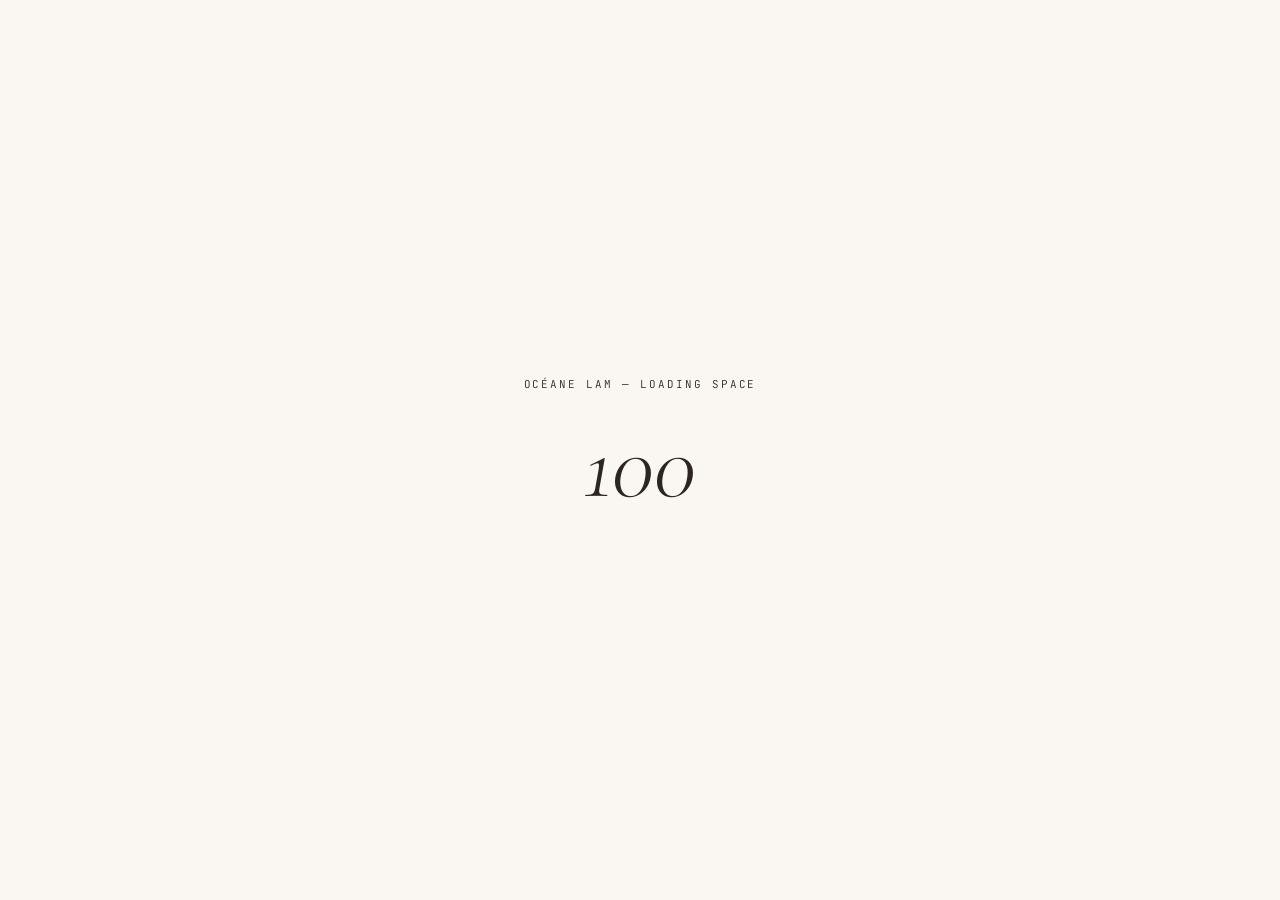
==== index.html @ fbc541b0 "Update contact email to oceane.lam@edu.devinci.fr" ====
<!DOCTYPE html>
<html lang="en">

<head>
  <meta charset="UTF-8">
  <meta name="viewport" content="width=device-width, initial-scale=1.0">
  <title>Océane LAM — Creative Technology &amp; Engineering Student</title>
  <meta name="description"
    content="Portfolio of Océane LAM, engineering student in Creative Technology: digital fabrication, hardware, UX/UI design, virtual worlds, and digital marketing.">

  <link rel="preconnect" href="https://fonts.googleapis.com">
  <link rel="preconnect" href="https://fonts.gstatic.com" crossorigin>
  <link
    href="https://fonts.googleapis.com/css2?family=Cormorant+Garamond:ital,wght@0,300;0,400;0,500;1,300;1,400&family=JetBrains+Mono:wght@300;400;500&family=Plus+Jakarta+Sans:wght@300;400;500;600&display=swap"
    rel="stylesheet">
  <script src="https://cdn.tailwindcss.com"></script>

  <style>
    :root {
      --cream: #FAF7F2;
      --espresso: #2C2520;
      --sand: #D9C6A8;
      --travertine: #E9DFCF;
      --amber: #E8A94B;
      --amber-glow: rgba(232, 169, 75, 0.45);
      --glass: rgba(250, 247, 242, 0.78);
      --glass-dark: rgba(44, 37, 32, 0.52);
      --serif: 'Cormorant Garamond', serif;
      --sans: 'Plus Jakarta Sans', sans-serif;
      --mono: 'JetBrains Mono', monospace;
      --ease: cubic-bezier(.16, 1, .3, 1);
    }

    *,
    *::before,
    *::after {
      box-sizing: border-box;
      margin: 0;
      padding: 0;
    }

    html,
    body {
      height: 100%;
      overflow: hidden;
      background: var(--cream);
      color: var(--espresso);
      font-family: var(--sans);
      font-weight: 300;
      -webkit-font-smoothing: antialiased;
    }

    button {
      font: inherit;
      color: inherit;
      background: none;
      border: 0;
      cursor: pointer;
    }

    a {
      color: inherit;
      text-decoration: none;
    }

    ul {
      list-style: none;
    }

    .mono {
      font-family: var(--mono);
      font-size: .68rem;
      letter-spacing: .18em;
      text-transform: uppercase;
      font-weight: 300;
    }

    /* Film Grain & Vignette */
    .grain {
      position: fixed;
      inset: -50%;
      z-index: 90;
      pointer-events: none;
      opacity: .11;
      mix-blend-mode: multiply;
      background-image: url("data:image/svg+xml;utf8,<svg xmlns='http://www.w3.org/2000/svg' width='200' height='200'><filter id='n'><feTurbulence type='fractalNoise' baseFrequency='.85' numOctaves='3' stitchTiles='stitch'/><feColorMatrix values='0 0 0 0 0  0 0 0 0 0  0 0 0 0 0  0 0 0 .9 0'/></filter><rect width='100%' height='100%' filter='url(%23n)'/></svg>");
      animation: grain 1.2s steps(5) infinite;
    }

    @keyframes grain {
      0% {
        transform: translate(0, 0);
      }

      20% {
        transform: translate(-4%, 3%);
      }

      40% {
        transform: translate(3%, -5%);
      }

      60% {
        transform: translate(-5%, -2%);
      }

      80% {
        transform: translate(4%, 4%);
      }

      100% {
        transform: translate(0, 0);
      }
    }

    .vignette {
      position: fixed;
      inset: 0;
      z-index: 80;
      pointer-events: none;
      background: radial-gradient(ellipse at center, transparent 52%, rgba(44, 37, 32, .32) 100%);
    }

    /* Loader */
    .loader {
      position: fixed;
      inset: 0;
      z-index: 200;
      background: var(--cream);
      display: flex;
      flex-direction: column;
      align-items: center;
      justify-content: center;
      gap: 1rem;
    }

    .loader-count {
      font-family: var(--serif);
      font-size: 6rem;
      font-weight: 300;
      font-style: italic;
      color: var(--espresso);
    }

    /* Fixed UI Overlays */
    .ui {
      position: fixed;
      z-index: 70;
      padding: clamp(1rem, 2.4vw, 2.2rem);
      color: var(--cream);
      text-shadow: 0 1px 14px rgba(44, 37, 32, .65);
    }

    .ui-tl {
      top: 0;
      left: 0;
    }

    .ui-tr {
      top: 0;
      right: 0;
      display: flex;
      align-items: center;
      gap: 0.85rem;
    }

    /* Language Switcher */
    .lang-switch {
      display: inline-flex;
      align-items: center;
      gap: 0.25rem;
      pointer-events: auto;
      background: rgba(44, 37, 32, 0.42);
      backdrop-filter: blur(14px);
      -webkit-backdrop-filter: blur(14px);
      border: 1px solid rgba(250, 247, 242, 0.25);
      padding: 0.22rem 0.6rem;
      border-radius: 999px;
      box-shadow: 0 4px 14px rgba(44, 37, 32, 0.2);
    }

    .lang-btn {
      background: none;
      border: none;
      padding: 0.1rem 0.22rem;
      color: rgba(250, 247, 242, 0.6);
      font-family: var(--mono);
      font-size: 0.68rem;
      letter-spacing: 0.12em;
      cursor: pointer;
      border-radius: 3px;
      transition: color 0.22s var(--ease), opacity 0.22s var(--ease), text-shadow 0.22s var(--ease);
      line-height: 1;
    }

    .lang-btn:hover {
      color: #FFFFFF;
      opacity: 0.95;
    }

    .lang-btn.is-active {
      color: #FFC570;
      opacity: 1;
      font-weight: 500;
      text-shadow: 0 0 10px rgba(232, 169, 75, 0.8);
    }

    .lang-sep {
      color: rgba(250, 247, 242, 0.35);
      font-size: 0.65rem;
      user-select: none;
      line-height: 1;
    }

    .ui-divider {
      color: rgba(250, 247, 242, 0.35);
      font-size: 0.75rem;
      user-select: none;
      line-height: 1;
    }

    .ui-bl {
      bottom: 0;
      left: 0;
    }

    .ui-br {
      bottom: 0;
      right: 0;
    }

    .ui-tc {
      top: 0;
      left: 50%;
      transform: translateX(-50%);
    }

    .logo {
      font-family: var(--serif);
      font-size: 1.5rem;
      letter-spacing: .16em;
      font-weight: 500;
      transition: opacity .3s, transform .3s;
    }

    .logo:hover {
      opacity: .85;
      transform: scale(1.03);
    }

    .topnav {
      display: flex;
      gap: clamp(.8rem, 2.2vw, 2rem);
      padding-top: clamp(1.2rem, 2.6vw, 2.2rem);
    }

    .nav-title {
      letter-spacing: 0.22em;
      opacity: 0.9;
      margin-right: 0.4rem;
      color: var(--amber);
    }

    .nav-dot {
      position: relative;
      padding-bottom: .45rem;
      opacity: .65;
      transition: opacity .3s;
    }

    .nav-dot::after {
      content: '';
      position: absolute;
      left: 0;
      bottom: 0;
      height: 1.5px;
      width: 100%;
      background: var(--amber);
      transform: scaleX(0);
      transform-origin: left;
      transition: transform .4s var(--ease);
    }

    .nav-dot:hover,
    .nav-dot.is-active {
      opacity: 1;
    }

    .nav-dot.is-active::after,
    .nav-dot:hover::after {
      transform: scaleX(1);
    }

    .ui-bl .coords {
      opacity: .75;
    }

    .ui-br {
      display: flex;
      flex-direction: column;
      align-items: flex-end;
      gap: .8rem;
    }

    .scroll-hint {
      display: flex;
      align-items: center;
      gap: .8rem;
    }

    .scroll-hint .line {
      width: 36px;
      height: 1px;
      background: currentColor;
      transform-origin: left;
      animation: hint 2s var(--ease) infinite;
    }

    @keyframes hint {
      0% {
        transform: scaleX(0);
      }

      60% {
        transform: scaleX(1);
      }

      100% {
        transform: scaleX(1);
        opacity: 0;
      }
    }

    .progress {
      width: 120px;
      height: 1.5px;
      background: rgba(250, 247, 242, .3);
      border-radius: 999px;
      overflow: hidden;
    }

    .progress div {
      height: 100%;
      width: 0;
      background: var(--amber);
      transition: width .2s ease-out;
    }

    /* World & Rooms */
    .world {
      position: fixed;
      inset: 0;
      overflow: hidden;
      background: var(--espresso);
    }

    .room {
      position: absolute;
      inset: 0;
      opacity: 0;
      visibility: hidden;
      overflow: hidden;
    }

    .room.is-active {
      visibility: visible;
      opacity: 1;
    }

    .stage {
      position: absolute;
      inset: 0;
      transform-origin: 50% 55%;
      will-change: transform;
      background: linear-gradient(160deg, var(--travertine), var(--sand) 55%, #b99b78);
    }

    .layer {
      position: absolute;
      inset: -6%;
      width: 112%;
      height: 112%;
      object-fit: cover;
      will-change: transform;
      user-select: none;
      -webkit-user-drag: none;
    }

    .layer.fore {
      pointer-events: none;
    }

    .layer.is-missing {
      display: none;
    }

    .stage::after {
      content: '';
      position: absolute;
      inset: 0;
      pointer-events: none;
      background: linear-gradient(90deg, rgba(44, 37, 32, .42) 0%, rgba(44, 37, 32, .15) 45%, transparent 72%);
    }

    /* Typography & Text blocks */
    .copy {
      position: absolute;
      z-index: 20;
      pointer-events: none;
      color: var(--cream);
      text-shadow: 0 2px 28px rgba(44, 37, 32, .6), 0 1px 3px rgba(44, 37, 32, .4);
    }

    .copy-left {
      left: clamp(1.4rem, 5.5vw, 5.5rem);
      top: 15%;
      max-width: min(48rem, 92vw);
    }

    .copy-center {
      inset: 0;
      display: flex;
      flex-direction: column;
      align-items: center;
      justify-content: center;
      text-align: center;
      padding: clamp(3.5rem, 6vh, 5rem) clamp(1.5rem, 4vw, 4rem);
      pointer-events: auto;
      box-sizing: border-box;
      max-width: 100%;
    }

    /* Room 01: Editorial studio layout (Clean, balanced, unboxed) */
    .copy.r1 {
      left: 0;
      top: 0;
      right: 0;
      bottom: 0;
      max-width: none;
      text-shadow: none;
      --pad: clamp(1.4rem, 5.5vw, 5.5rem);
    }

    .r1 .mono {
      filter: drop-shadow(0 2px 6px rgba(44, 37, 32, .85)) drop-shadow(0 4px 18px rgba(44, 37, 32, .55));
    }

    .r1 .r1-rule {
      position: absolute;
      left: var(--pad);
      right: var(--pad);
      top: 13vh;
      height: 1px;
      background: rgba(250, 247, 242, .48);
      transform-origin: left;
      box-shadow: 0 1px 6px rgba(44, 37, 32, .3);
    }

    .r1 .r1-label {
      position: absolute;
      top: calc(13vh - 1.8rem);
      margin: 0;
    }

    .r1 .r1-label.l {
      left: var(--pad);
    }

    .r1 .r1-label.r {
      right: var(--pad);
      text-align: right;
    }

    .r1 .r1-side {
      position: absolute;
      right: clamp(.6rem, 1.6vw, 1.6rem);
      bottom: clamp(5rem, 14vh, 9rem);
      rotate: 180deg;
      writing-mode: vertical-rl;
      margin: 0;
      letter-spacing: .32em;
    }

    .r1 .r1-edge {
      position: absolute;
      left: clamp(.6rem, 1.6vw, 1.6rem);
      top: 13vh;
      bottom: 13vh;
      width: 1px;
      background: rgba(250, 247, 242, .32);
    }

    .r1 .r1-block {
      position: absolute;
      left: var(--pad);
      bottom: clamp(3.8rem, 8.5vh, 6.5rem);
      max-width: min(58vw, 52rem);
    }

    .r1-titles {
      display: flex;
      flex-direction: column;
      gap: 0.7rem;
      margin-bottom: 1.4rem;
    }

    .r1 .r1-name {
      margin: 0;
      font-family: var(--serif);
      font-weight: 300;
      font-size: clamp(2.8rem, 6.4vw, 5.8rem);
      line-height: 0.95;
      letter-spacing: 0.05em;
      filter: drop-shadow(0 4px 8px rgba(44, 37, 32, .6)) drop-shadow(0 12px 36px rgba(44, 37, 32, .55));
    }

    .r1 .r1-name .it {
      font-style: italic;
      font-weight: 300;
      letter-spacing: 0.08em;
      margin-left: 0.15em;
    }

    .r1 .r1-divider {
      width: 60px;
      height: 1.5px;
      background: var(--amber);
      margin: 0.35rem 0;
      opacity: 0.9;
    }

    .r1 .r1-formation {
      font-family: var(--serif);
      font-size: clamp(1.8rem, 3.8vw, 3.2rem);
      font-weight: 300;
      line-height: 1.08;
      letter-spacing: 0.02em;
      color: var(--cream);
      filter: drop-shadow(0 3px 6px rgba(44, 37, 32, .65)) drop-shadow(0 10px 30px rgba(44, 37, 32, .55));
    }

    .r1 .r1-formation .it {
      font-style: italic;
      color: #F8F3EA;
    }

    .r1 .lead {
      margin: 0;
      padding-left: 1.25rem;
      border-left: 1px solid rgba(250, 247, 242, .75);
      max-width: 34rem;
      font-size: .9rem;
      line-height: 1.8;
      font-weight: 400;
      filter: drop-shadow(0 2px 4px rgba(44, 37, 32, .8)) drop-shadow(0 4px 16px rgba(44, 37, 32, .55));
    }

    .kicker {
      margin-bottom: 1.2rem;
      opacity: .92;
    }

    .big {
      font-family: var(--serif);
      font-weight: 400;
      font-size: clamp(2.4rem, 6.2vw, 5.8rem);
      line-height: .96;
      letter-spacing: -.01em;
    }

    .it {
      font-style: italic;
    }

    .sub {
      margin-top: 1.5rem;
      font-size: clamp(.95rem, 1.3vw, 1.15rem);
      letter-spacing: .04em;
      font-weight: 400;
      color: var(--travertine);
    }

    /* Room 05 Contact & Collaborations */
    .copy-center .kicker {
      margin-bottom: 0.5rem;
    }

    .copy-center .big {
      font-size: clamp(2.1rem, 4.4vw, 3.8rem);
      line-height: 1.02;
      margin-bottom: 0.35rem;
    }

    .copy-center .sub {
      margin-top: 0.4rem;
      font-size: clamp(0.85rem, 1.15vw, 1.02rem);
      max-width: 38rem;
    }

    .contact-block {
      margin-top: 1.5rem;
      display: flex;
      flex-direction: column;
      align-items: center;
      gap: 0.8rem;
      width: 100%;
    }

    .contact {
      display: flex;
      flex-wrap: wrap;
      justify-content: center;
      gap: 0.95rem;
      max-width: 100%;
    }

    .contact a {
      display: flex;
      flex-direction: column;
      gap: .25rem;
      padding: 0.75rem 1.4rem;
      min-width: 14.5rem;
      background: var(--glass);
      backdrop-filter: blur(20px);
      -webkit-backdrop-filter: blur(20px);
      color: var(--espresso);
      border: 1px solid rgba(255, 255, 255, .7);
      border-radius: 6px;
      font-family: var(--serif);
      font-size: 1.25rem;
      text-shadow: none;
      transition: transform .35s var(--ease), background .3s, box-shadow .3s;
      box-shadow: 0 10px 28px rgba(44, 37, 32, 0.12);
    }

    .contact a .mono {
      color: #8a6a3d;
      font-size: .58rem;
      letter-spacing: .14em;
    }

    .contact a:hover {
      transform: translateY(-4px);
      background: rgba(250, 247, 242, .96);
      box-shadow: 0 16px 36px rgba(44, 37, 32, 0.22);
    }

    /* Refined Japandi Hotspots */
    .hotspot {
      position: absolute;
      z-index: 30;
      transform: translate(-50%, -50%);
      width: 42px;
      height: 42px;
      display: flex;
      align-items: center;
      justify-content: center;
      background: transparent;
      border: none;
      padding: 0;
      cursor: pointer;
      outline: none;
      text-decoration: none;
    }

    .hotspot-trigger {
      width: 42px;
      height: 42px;
      display: grid;
      place-items: center;
      position: relative;
      flex-shrink: 0;
    }

    .hotspot .dot {
      width: 9.5px;
      height: 9.5px;
      border-radius: 50%;
      background: #FFFFFF;
      box-shadow: 0 0 10px 2px rgba(232, 169, 75, 0.95), 0 0 22px 5px rgba(232, 169, 75, 0.55), 0 0 0 1.5px rgba(250, 247, 242, 0.75);
      transition: transform 0.35s var(--ease), box-shadow 0.35s var(--ease);
    }

    .hotspot-trigger::before,
    .hotspot-trigger::after {
      content: '';
      position: absolute;
      border-radius: 50%;
      pointer-events: none;
    }

    .hotspot-trigger::before {
      inset: 2px;
      border: 1px solid rgba(250, 247, 242, 0.7);
      animation: hotspotPulse 2.6s cubic-bezier(0.2, 0.8, 0.2, 1) infinite;
    }

    .hotspot-trigger::after {
      inset: -2px;
      border: 1px solid rgba(232, 169, 75, 0.55);
      animation: hotspotPulse 2.6s cubic-bezier(0.2, 0.8, 0.2, 1) infinite 1.1s;
    }

    @keyframes hotspotPulse {
      0% {
        transform: scale(0.45);
        opacity: 0.95;
      }

      65% {
        opacity: 0.4;
      }

      100% {
        transform: scale(2.15);
        opacity: 0;
      }
    }

    .hotspot:hover .dot,
    .hotspot:focus-visible .dot {
      transform: scale(1.55);
      background: #FFFFFF;
      box-shadow: 0 0 20px 6px rgba(232, 169, 75, 1), 0 0 40px 12px rgba(232, 169, 75, 0.8), 0 0 0 2.5px #FFFFFF;
    }

    /* Permanent Japandi Glassmorphic Label */
    .hotspot-badge {
      position: absolute;
      left: calc(100% + 7px);
      top: 50%;
      transform: translateY(-50%);
      display: inline-flex;
      align-items: center;
      gap: 0.48rem;
      padding: 0.32rem 0.8rem 0.32rem 0.7rem;
      border-radius: 999px;
      background: rgba(44, 37, 32, 0.52);
      backdrop-filter: blur(16px) saturate(1.25);
      -webkit-backdrop-filter: blur(16px) saturate(1.25);
      border: 1px solid rgba(250, 247, 242, 0.25);
      box-shadow: 0 4px 18px rgba(44, 37, 32, 0.28), inset 0 1px 0 rgba(250, 247, 242, 0.2);
      white-space: nowrap;
      pointer-events: auto;
      opacity: 1;
      transition: transform 0.3s var(--ease), background 0.3s, border-color 0.3s, box-shadow 0.3s;
    }

    /* Left-flanked badges for architectural harmony */
    .hotspot.flank-left .hotspot-badge {
      left: auto;
      right: calc(100% + 7px);
    }

    .hotspot-badge .badge-action {
      font-family: var(--mono);
      font-size: 0.62rem;
      font-weight: 500;
      letter-spacing: 0.08em;
      color: var(--amber);
      display: inline-block;
      transition: transform 0.25s var(--ease), color 0.25s;
    }

    .hotspot-badge .badge-text {
      font-family: var(--mono);
      font-size: 0.62rem;
      letter-spacing: 0.12em;
      color: rgba(250, 247, 242, 0.96);
      text-transform: uppercase;
      font-weight: 400;
      text-shadow: 0 1px 3px rgba(0, 0, 0, 0.45);
      transition: color 0.25s;
    }

    .hotspot:hover .hotspot-badge,
    .hotspot:focus-visible .hotspot-badge {
      transform: translateY(-50%) scale(1.05);
      background: rgba(44, 37, 32, 0.82);
      border-color: rgba(232, 169, 75, 0.65);
      box-shadow: 0 8px 24px rgba(44, 37, 32, 0.48), 0 0 20px rgba(232, 169, 75, 0.32), inset 0 1px 0 rgba(250, 247, 242, 0.35);
    }

    .hotspot:hover .hotspot-badge .badge-action,
    .hotspot:focus-visible .hotspot-badge .badge-action {
      color: #FFC570;
      transform: translateX(2.5px);
    }

    .hotspot.flank-left:hover .hotspot-badge .badge-action,
    .hotspot.flank-left:focus-visible .hotspot-badge .badge-action {
      transform: translateX(-2.5px);
    }

    .hotspot:hover .hotspot-badge .badge-text,
    .hotspot:focus-visible .hotspot-badge .badge-text {
      color: #FFFFFF;
      text-shadow: 0 0 10px rgba(250, 247, 242, 0.8);
    }

    /* Drawer System */
    .drawer-overlay {
      position: fixed;
      inset: 0;
      z-index: 95;
      background: rgba(44, 37, 32, .38);
      opacity: 0;
      pointer-events: none;
      transition: opacity .35s;
    }

    .drawer-overlay.is-open {
      opacity: 1;
      pointer-events: auto;
    }

    .drawer {
      position: fixed;
      top: 0;
      right: 0;
      bottom: 0;
      z-index: 100;
      width: min(600px, 100vw);
      transform: translateX(104%);
      transition: transform .38s var(--ease);
      background: var(--glass);
      backdrop-filter: blur(28px) saturate(1.3);
      -webkit-backdrop-filter: blur(28px) saturate(1.3);
      border-left: 1px solid rgba(255, 255, 255, .7);
      box-shadow: -30px 0 80px rgba(44, 37, 32, .22);
    }

    .drawer.is-open {
      transform: translateX(0);
    }

    .drawer-close {
      position: absolute;
      top: 1.6rem;
      right: 2rem;
      z-index: 10;
      transition: color .25s, transform .25s;
      color: var(--espresso);
    }

    .drawer-close:hover {
      color: var(--amber);
      transform: scale(1.08);
    }

    .drawer-scroll {
      height: 100%;
      overflow-y: auto;
      padding: 4.8rem clamp(1.6rem, 3.2vw, 3rem) 3.5rem;
      overscroll-behavior: contain;
    }

    /* Drawer Hero Media on Top */
    .drawer-hero {
      margin-bottom: 1.8rem;
    }

    .drawer-hero:empty {
      display: none;
    }

    .drawer-hero-img-wrap {
      width: 100%;
      height: clamp(340px, 46vh, 450px);
      border-radius: 6px;
      overflow: hidden;
      background: #EFE8DC;
      box-shadow: 0 12px 30px rgba(44, 37, 32, .14);
      border: 1px solid rgba(250, 247, 242, 0.7);
      display: flex;
      align-items: center;
      justify-content: center;
      padding: 0.75rem;
    }

    .drawer-hero-img-wrap img {
      max-width: 100%;
      max-height: 100%;
      width: auto;
      height: auto;
      object-fit: contain;
      display: block;
      border-radius: 4px;
      box-shadow: 0 6px 20px rgba(44, 37, 32, 0.12);
      cursor: zoom-in;
      transition: transform .25s ease;
    }

    .drawer-hero-img-wrap img:hover {
      transform: scale(1.015);
    }

    /* Portrait card for Bio / Photo */
    .drawer-hero-img-wrap.portrait-wrap {
      height: auto;
      max-width: 270px;
      margin: 0 auto;
      aspect-ratio: 3 / 4;
      background: linear-gradient(145deg, #FAF7F2, #EDE4D6);
    }

    .drawer-hero-img-wrap.portrait-wrap img {
      width: 100%;
      height: 100%;
      object-fit: cover;
      box-shadow: 0 12px 32px rgba(44, 37, 32, 0.2);
    }

    /* Video Player styling */
    .drawer-video-wrap {
      width: 100%;
      border-radius: 6px;
      overflow: hidden;
      box-shadow: 0 12px 30px rgba(44, 37, 32, .15);
      border: 1px solid rgba(250, 247, 242, 0.7);
      background: #1B1612;
      margin-top: 1.5rem;
    }

    .drawer-hero-video-wrap {
      margin-top: 0;
      margin-bottom: 1.8rem;
    }

    .drawer-video {
      width: 100%;
      display: block;
      aspect-ratio: 16 / 9;
      object-fit: cover;
      background: #000;
    }

    /* Carousel */
    .drawer-carousel {
      margin-bottom: 1.8rem;
      display: flex;
      flex-direction: column;
      gap: 0.65rem;
    }

    .carousel-viewport {
      position: relative;
      width: 100%;
      height: clamp(340px, 48vh, 460px);
      border-radius: 6px;
      overflow: hidden;
      background: #EFE8DC;
      box-shadow: 0 12px 30px rgba(44, 37, 32, .14);
      border: 1px solid rgba(250, 247, 242, 0.7);
    }

    .carousel-track {
      display: flex;
      width: 100%;
      height: 100%;
      transition: transform 0.45s cubic-bezier(0.16, 1, 0.3, 1);
    }

    .carousel-slide {
      min-width: 100%;
      height: 100%;
      position: relative;
      background: #EFE8DC;
      display: flex;
      align-items: center;
      justify-content: center;
      padding: 0.75rem;
    }

    .carousel-slide img {
      max-width: 100%;
      max-height: 100%;
      width: auto;
      height: auto;
      object-fit: contain;
      display: block;
      border-radius: 4px;
      box-shadow: 0 6px 20px rgba(44, 37, 32, 0.12);
      cursor: zoom-in;
      transition: transform 0.25s ease;
    }

    .carousel-slide img:hover {
      transform: scale(1.015);
    }

    .carousel-btn {
      position: absolute;
      top: 50%;
      transform: translateY(-50%);
      width: 36px;
      height: 36px;
      border-radius: 50%;
      background: rgba(250, 247, 242, 0.9);
      backdrop-filter: blur(10px);
      -webkit-backdrop-filter: blur(10px);
      color: var(--espresso);
      border: 1px solid rgba(44, 37, 32, 0.15);
      display: flex;
      align-items: center;
      justify-content: center;
      font-size: 1.35rem;
      line-height: 1;
      cursor: pointer;
      z-index: 5;
      transition: all 0.25s var(--ease);
      box-shadow: 0 4px 12px rgba(44, 37, 32, 0.16);
    }

    .carousel-btn:hover {
      background: #FFFFFF;
      color: var(--amber);
      transform: translateY(-50%) scale(1.08);
      box-shadow: 0 6px 18px rgba(232, 169, 75, 0.35);
    }

    .carousel-btn.prev {
      left: 10px;
    }

    .carousel-btn.next {
      right: 10px;
    }

    .carousel-counter {
      position: absolute;
      bottom: 10px;
      right: 12px;
      z-index: 5;
      background: rgba(44, 37, 32, 0.72);
      backdrop-filter: blur(10px);
      -webkit-backdrop-filter: blur(10px);
      color: var(--cream);
      padding: 0.22rem 0.6rem;
      border-radius: 999px;
      font-size: 0.58rem;
      letter-spacing: 0.12em;
      border: 1px solid rgba(250, 247, 242, 0.25);
    }

    .carousel-thumbs {
      display: grid;
      grid-template-columns: repeat(auto-fit, minmax(65px, 1fr));
      gap: 0.5rem;
    }

    .carousel-thumb {
      aspect-ratio: 16 / 10;
      border-radius: 4px;
      overflow: hidden;
      cursor: pointer;
      border: 1.5px solid transparent;
      opacity: 0.7;
      transition: all 0.25s var(--ease);
      background: #E8DFCFA0;
      display: flex;
      align-items: center;
      justify-content: center;
      padding: 2px;
    }

    .carousel-thumb:hover {
      opacity: 0.95;
      transform: translateY(-2px);
    }

    .carousel-thumb.is-active {
      opacity: 1;
      border-color: var(--amber);
      box-shadow: 0 4px 12px rgba(232, 169, 75, 0.35);
      background: #FAF7F2;
    }

    .carousel-thumb img {
      max-width: 100%;
      max-height: 100%;
      width: auto;
      height: auto;
      object-fit: contain;
      display: block;
    }

    /* Drawer Typography & Meta */
    .drawer-meta-header {
      display: flex;
      flex-wrap: wrap;
      align-items: center;
      gap: 0.6rem 0.9rem;
      margin-bottom: 0.75rem;
    }

    .drawer-category {
      display: inline-block;
      font-size: 0.62rem;
      letter-spacing: 0.16em;
      text-transform: uppercase;
      color: var(--amber);
      background: rgba(232, 169, 75, 0.12);
      border: 1px solid rgba(232, 169, 75, 0.35);
      padding: 0.25rem 0.65rem;
      border-radius: 999px;
      font-weight: 500;
    }

    .drawer-date {
      color: #8a6a3d;
      font-size: 0.66rem;
      letter-spacing: 0.12em;
    }

    .drawer-title {
      font-family: var(--serif);
      font-weight: 400;
      font-size: clamp(1.9rem, 3.2vw, 2.7rem);
      line-height: 1.08;
      margin-bottom: 1.2rem;
      color: var(--espresso);
    }

    .tags {
      display: flex;
      flex-wrap: wrap;
      gap: .45rem;
      margin-bottom: 1.6rem;
    }

    .tags li {
      font-family: var(--mono);
      font-size: 0.62rem;
      letter-spacing: .1em;
      text-transform: uppercase;
      padding: .35rem .75rem;
      border: 1px solid rgba(44, 37, 32, .24);
      border-radius: 100px;
      color: rgba(44, 37, 32, 0.85);
      background: rgba(250, 247, 242, 0.4);
    }

    .drawer-text {
      font-size: .95rem;
      line-height: 1.85;
      margin-bottom: 2rem;
      color: #2C2520;
    }

    .drawer-para {
      margin-bottom: 1.15rem;
      line-height: 1.85;
      color: var(--espresso);
    }

    .drawer-subtitle {
      margin: 1.5rem 0 0.65rem 0;
      color: var(--espresso);
      font-size: 0.98rem;
      letter-spacing: 0.02em;
    }

    .drawer-bullets {
      list-style: none;
      margin: 0.6rem 0 1.4rem 0;
      display: flex;
      flex-direction: column;
      gap: 0.8rem;
    }

    .drawer-bullets li {
      position: relative;
      padding-left: 1.35rem;
      line-height: 1.75;
      font-size: 0.92rem;
      color: var(--espresso);
    }

    .drawer-bullets li::before {
      content: '';
      position: absolute;
      left: 0;
      top: 0.65em;
      width: 6px;
      height: 6px;
      border-radius: 50%;
      background: var(--amber);
      box-shadow: 0 0 6px rgba(232, 169, 75, 0.6);
    }

    .drawer-text strong {
      font-weight: 600;
      color: #15110e;
    }

    /* PDF and Documentation Link */
    .drawer-doc-container {
      margin-top: 1rem;
      margin-bottom: 1.2rem;
    }

    .drawer-doc-link {
      display: inline-flex;
      align-items: center;
      gap: 0.55rem;
      padding: 0.65rem 1.15rem;
      border-radius: 999px;
      background: var(--espresso);
      color: var(--cream);
      font-family: var(--mono);
      font-size: 0.68rem;
      letter-spacing: 0.08em;
      text-transform: uppercase;
      text-decoration: none;
      transition: all 0.25s var(--ease);
      border: 1px solid rgba(250, 247, 242, 0.2);
      box-shadow: 0 4px 14px rgba(44, 37, 32, 0.16);
    }

    .drawer-doc-link:hover {
      background: var(--amber);
      color: var(--espresso);
      transform: translateY(-2px);
      box-shadow: 0 6px 18px rgba(232, 169, 75, 0.38);
    }

    /* Secondary Gallery */
    .gallery-caption {
      font-size: 0.62rem;
      letter-spacing: 0.14em;
      color: #8a6a3d;
      margin-top: 1.8rem;
      margin-bottom: 0.6rem;
      text-transform: uppercase;
    }

    .gallery {
      display: grid;
      grid-template-columns: repeat(auto-fill, minmax(240px, 1fr));
      gap: 0.8rem;
      margin-top: 0.8rem;
    }

    .gallery:empty {
      display: none;
    }

    .gallery-img-wrap {
      width: 100%;
      height: 180px;
      border-radius: 4px;
      background: #EFE8DC;
      box-shadow: 0 6px 18px rgba(44, 37, 32, .08);
      overflow: hidden;
      display: flex;
      align-items: center;
      justify-content: center;
      padding: 0.4rem;
      cursor: zoom-in;
      transition: transform .25s ease, box-shadow .25s ease;
    }

    .gallery-img-wrap:hover {
      transform: translateY(-2px);
      box-shadow: 0 10px 24px rgba(44, 37, 32, .15);
    }

    .gallery-img-wrap img {
      max-width: 100%;
      max-height: 100%;
      width: auto;
      height: auto;
      object-fit: contain;
      display: block;
    }

    /* Organized Thematic Gallery Groups */
    .gallery-group {
      margin-top: 2rem;
      padding-top: 1.5rem;
      border-top: 1px solid rgba(44, 37, 32, 0.12);
    }

    .gallery-group:first-of-type {
      margin-top: 1.2rem;
      padding-top: 0;
      border-top: none;
    }

    .gallery-group-header {
      margin-bottom: 0.9rem;
    }

    .gallery-group-title {
      font-family: var(--mono);
      font-size: 0.72rem;
      letter-spacing: 0.14em;
      color: #8a6a3d;
      text-transform: uppercase;
      font-weight: 500;
      display: flex;
      align-items: center;
      gap: 0.5rem;
    }

    .gallery-group-desc {
      font-size: 0.82rem;
      color: rgba(44, 37, 32, 0.68);
      margin-top: 0.25rem;
      line-height: 1.45;
      font-style: italic;
    }

    .gallery-group-grid {
      display: grid;
      grid-template-columns: repeat(2, 1fr);
      gap: 0.85rem;
    }

    .gallery-card {
      position: relative;
      background: #EFE8DC;
      border: 1px solid rgba(250, 247, 242, 0.8);
      border-radius: 6px;
      overflow: hidden;
      box-shadow: 0 6px 18px rgba(44, 37, 32, 0.08);
      cursor: zoom-in;
      transition: transform 0.28s var(--ease), box-shadow 0.28s var(--ease);
      display: flex;
      flex-direction: column;
    }

    .gallery-card:hover {
      transform: translateY(-3px);
      box-shadow: 0 12px 28px rgba(44, 37, 32, 0.16);
    }

    .gallery-card.span-2 {
      grid-column: span 2;
    }

    .gallery-card-img-wrap {
      width: 100%;
      height: 220px;
      display: flex;
      align-items: center;
      justify-content: center;
      padding: 0.6rem;
      background: #E8E0D2;
      overflow: hidden;
      position: relative;
    }

    .gallery-card.is-tall .gallery-card-img-wrap {
      height: 290px;
    }

    .gallery-card.span-2 .gallery-card-img-wrap {
      height: 250px;
    }

    .gallery-card-img-wrap img {
      max-width: 100%;
      max-height: 100%;
      width: auto;
      height: auto;
      object-fit: contain;
      border-radius: 3px;
      transition: transform 0.35s var(--ease);
    }

    .gallery-card:hover .gallery-card-img-wrap img {
      transform: scale(1.025);
    }

    .gallery-card-footer {
      padding: 0.55rem 0.75rem 0.65rem;
      background: rgba(250, 247, 242, 0.95);
      border-top: 1px solid rgba(44, 37, 32, 0.06);
      display: flex;
      flex-direction: column;
      gap: 0.15rem;
    }

    .gallery-card-tag {
      font-family: var(--mono);
      font-size: 0.58rem;
      letter-spacing: 0.12em;
      color: #8a6a3d;
      text-transform: uppercase;
      font-weight: 500;
    }

    .gallery-card-title {
      font-size: 0.78rem;
      font-weight: 400;
      color: var(--espresso);
      line-height: 1.3;
      white-space: nowrap;
      overflow: hidden;
      text-overflow: ellipsis;
    }

    .gallery-card-zoom-hint {
      position: absolute;
      top: 0.6rem;
      right: 0.6rem;
      width: 24px;
      height: 24px;
      border-radius: 50%;
      background: rgba(44, 37, 32, 0.55);
      backdrop-filter: blur(8px);
      -webkit-backdrop-filter: blur(8px);
      color: #FFFFFF;
      display: grid;
      place-items: center;
      font-size: 0.65rem;
      opacity: 0;
      transform: scale(0.85);
      transition: opacity 0.2s ease, transform 0.2s ease;
      pointer-events: none;
    }

    .gallery-card:hover .gallery-card-zoom-hint {
      opacity: 1;
      transform: scale(1);
    }

    .gallery .ph,
    .drawer-hero .ph {
      display: flex;
      flex-direction: column;
      align-items: center;
      justify-content: center;
      gap: .6rem;
      text-align: center;
      padding: 1.5rem;
      background: linear-gradient(135deg, var(--travertine), var(--sand));
      color: rgba(44, 37, 32, .7);
      border: 1px dashed rgba(44, 37, 32, .3);
    }

    /* Fullscreen Lightbox Modal */
    .lightbox {
      position: fixed;
      inset: 0;
      z-index: 250;
      background: rgba(30, 24, 20, 0.94);
      backdrop-filter: blur(16px);
      -webkit-backdrop-filter: blur(16px);
      display: flex;
      align-items: center;
      justify-content: center;
      padding: clamp(1rem, 4vw, 3rem);
      opacity: 0;
      pointer-events: none;
      transition: opacity 0.3s ease;
      cursor: zoom-out;
    }

    .lightbox.is-open {
      opacity: 1;
      pointer-events: auto;
    }

    .lightbox-img-wrapper {
      position: relative;
      max-width: 94vw;
      max-height: 90vh;
      display: flex;
      align-items: center;
      justify-content: center;
    }

    .lightbox-img-wrapper img {
      max-width: 100%;
      max-height: 90vh;
      object-fit: contain;
      border-radius: 6px;
      box-shadow: 0 24px 60px rgba(0, 0, 0, 0.6);
      cursor: default;
    }

    .lightbox-close {
      position: absolute;
      top: 1.8rem;
      right: 2.2rem;
      color: var(--cream);
      font-size: 0.78rem;
      letter-spacing: 0.16em;
      cursor: pointer;
      z-index: 10;
      background: rgba(44, 37, 32, 0.65);
      border: 1px solid rgba(250, 247, 242, 0.3);
      padding: 0.4rem 0.9rem;
      border-radius: 999px;
      transition: background 0.3s, color 0.3s;
    }

    .lightbox-close:hover {
      background: var(--amber);
      color: #FFFFFF;
    }

    /* Responsive Queries */
    @media (max-width: 768px) {
      .ui-br .scroll-hint {
        display: none;
      }

      .ui-tl {
        display: none;
      }

      .copy-left {
        top: 14%;
      }

      .r1 .r1-side,
      .r1 .r1-edge {
        display: none;
      }

      .r1 .r1-block {
        max-width: 90vw;
        bottom: 3.5rem;
      }

      .r1 .r1-name {
        font-size: clamp(2.2rem, 10vw, 3.8rem);
      }

      .r1 .r1-formation {
        font-size: clamp(1.4rem, 6.2vw, 2.2rem);
      }

      .r1 .r1-label.r {
        display: none;
      }

      .topnav {
        gap: .7rem;
      }

      .nav-dot {
        font-size: .55rem;
        letter-spacing: .1em;
      }

      .contact a {
        min-width: 0;
        width: 100%;
        max-width: 22rem;
        font-size: 1.12rem;
        padding: 0.65rem 1rem;
      }

      .hotspot-badge {
        padding: 0.28rem 0.65rem;
      }

      .ui-tr {
        padding: 0.85rem 1.1rem;
        gap: 0.55rem;
      }

      .lang-switch {
        padding: 0.16rem 0.45rem;
      }

      .lang-btn {
        font-size: 0.62rem;
      }

      .hotspot-badge .badge-text {
        font-size: 0.55rem;
      }

      .gallery-group-grid {
        grid-template-columns: 1fr;
      }

      .gallery-card.span-2 {
        grid-column: span 1;
      }
    }

    @media (hover: none) {
      .hotspot-badge {
        opacity: 0.88;
      }
    }

    @media (prefers-reduced-motion: reduce) {

      .grain,
      .hotspot-trigger::before,
      .hotspot-trigger::after,
      .scroll-hint .line {
        animation: none;
      }
    }
  </style>
</head>

<body>
  <div class="grain" aria-hidden="true"></div>
  <div class="vignette" aria-hidden="true"></div>

  <div id="loader" class="loader">
    <span class="mono">Océane Lam — Loading space</span>
    <span id="loader-count" class="loader-count">000</span>
  </div>

  <!-- Top Fixed UI -->
  <header class="ui ui-tl">
    <a href="#room1" class="logo" data-goto="0" id="logo-link">O.LAM</a>
  </header>
  <nav class="ui ui-tc" aria-label="Selected Work Navigation">
    <div class="topnav mono">
      <span class="nav-title">Selected Work —</span>
      <button class="nav-dot is-active" data-goto="0" id="nav-room1">01 Studio</button>
      <button class="nav-dot" data-goto="1" id="nav-room2">02 Impact</button>
      <button class="nav-dot" data-goto="2" id="nav-room3">03 Makers</button>
      <button class="nav-dot" data-goto="3" id="nav-room4">04 Worlds</button>
      <button class="nav-dot" data-goto="4" id="nav-room5">05 Connect</button>
    </div>
  </nav>
  <div class="ui ui-tr mono" aria-live="polite">
    <div class="lang-switch" role="group" aria-label="Language selection">
      <button class="lang-btn is-active" id="btn-lang-en" data-lang="en" aria-label="Switch to English"
        aria-pressed="true">EN</button>
      <span class="lang-sep">/</span>
      <button class="lang-btn" id="btn-lang-fr" data-lang="fr" aria-label="Passer en français"
        aria-pressed="false">FR</button>
    </div>
    <span class="ui-divider" aria-hidden="true">|</span>
    <span class="room-counter"><span id="room-index">01</span><span> / </span>05</span>
  </div>

  <!-- Bottom Fixed UI -->
  <div class="ui ui-bl mono coords">48.8566° N, 2.3522° E — Portfolio</div>
  <div class="ui ui-br mono">
    <span class="scroll-hint"><span class="line"></span>Scroll to explore</span>
    <div class="progress">
      <div id="progress-bar"></div>
    </div>
  </div>

  <!-- Main World Space -->
  <main id="world" class="world">

    <!-- ======================================================== -->
    <!-- ROOM 01 : STUDIO & IDENTITY (HOME)                       -->
    <!-- ======================================================== -->
    <section class="room is-active" id="room1" data-room="0">
      <div class="stage">
        <img class="layer bg" src="./assets/room1-bg.webp" alt="Luminous creative engineering studio">
        <img class="layer fore" src="./assets/room1-fore.webp" alt="" aria-hidden="true">

        <!-- Hotspot 1: Who Am I & Methodology -->
        <button class="hotspot" id="hotspot-about" data-project="about" style="top:55%;left:54%"
          aria-label="Who Am I &amp; Methodology">
          <span class="hotspot-trigger"><span class="dot"></span></span>
          <span class="hotspot-badge"><span class="badge-action">Click here ↗</span><span class="badge-text">Who Am I
              &amp; Methodology</span></span>
        </button>
      </div>

      <div class="copy r1">
        <span class="r1-rule" aria-hidden="true"></span>
        <span class="r1-edge" aria-hidden="true"></span>
        <p class="mono kicker r1-label l">(01) — The Creative Tech Studio</p>
        <p class="mono kicker r1-label r">Selected Work — 05 Rooms</p>
        <p class="mono kicker r1-side">Technology — Interaction — Experimentation</p>

        <!-- Clean editorial typography: Equal visual footing, unboxed -->
        <div class="r1-block">
          <div class="r1-titles">
            <h1 class="r1-name"><span>OCÉANE</span> <span class="it">LAM</span></h1>
            <div class="r1-divider" aria-hidden="true"></div>
            <p class="r1-formation">Master 2 Engineering Student <span class="it">in Creative Technology</span></p>
          </div>
          <p class="lead">Showcasing creativity and innovation in engineering projects. Exploring the intersection of
            digital technology, interactive systems, and hands-on experimentation.</p>
        </div>
      </div>
    </section>

    <!-- ======================================================== -->
    <!-- ROOM 02 : PROFESSIONAL EXPERIENCE (CORPORATE IMPACT)     -->
    <!-- ======================================================== -->
    <section class="room" id="room2" data-room="1">
      <div class="stage">
        <img class="layer bg" src="./assets/room2-bg.webp" alt="Architectural gallery">
        <img class="layer fore" src="./assets/room2-fore.webp" alt="" aria-hidden="true">

        <!-- Hotspot: Internship at Officience -->
        <button class="hotspot" id="hotspot-officience" data-project="officience" style="top:56%;left:52%"
          aria-label="Internship at Officience: UX/UI &amp; Digital Marketing">
          <span class="hotspot-trigger"><span class="dot"></span></span>
          <span class="hotspot-badge"><span class="badge-action">Explore →</span><span class="badge-text">Internship —
              Officience</span></span>
        </button>
      </div>

      <div class="copy copy-left">
        <p class="mono kicker">02 — Professional Experience</p>
        <h2 class="big">CORPORATE IMPACT<br><span class="it">&amp; EXPERIENCES</span></h2>
        <p class="sub">Product Design, User Research &amp; Digital Marketing</p>
      </div>
    </section>

    <!-- ======================================================== -->
    <!-- ROOM 03 : HARDWARE & MAKERS (TECHNICAL CRAFTSMANSHIP)    -->
    <!-- ======================================================== -->
    <section class="room" id="room3" data-room="2">
      <div class="stage">
        <img class="layer bg" src="./assets/room3-bg.webp" alt="Digital fabrication workshop">
        <img class="layer fore" src="./assets/room3-fore.webp" alt="" aria-hidden="true">

        <!-- Hotspot 3A: Dreamlogue — Interactive Smart Mirror & AI Dream Journal -->
        <button class="hotspot" id="hotspot-dreamlogue" data-project="dreamlogue" style="top:44%;left:52%"
          aria-label="Dreamlogue: Interactive Smart Mirror &amp; AI Dream Journal">
          <span class="hotspot-trigger"><span class="dot"></span></span>
          <span class="hotspot-badge"><span class="badge-action">Explore →</span><span class="badge-text">Dreamlogue —
              Smart Mirror &amp; AI</span></span>
        </button>

        <!-- Hotspot 3B: How to Make Almost Anything -->
        <button class="hotspot" id="hotspot-htmma" data-project="htmma" style="top:66%;left:40%"
          aria-label="How to Make Almost Anything">
          <span class="hotspot-trigger"><span class="dot"></span></span>
          <span class="hotspot-badge"><span class="badge-action">Explore →</span><span class="badge-text">How to Make
              Almost Anything</span></span>
        </button>

        <!-- Hotspot 3C: Kickstarter : The PasteScraper -->
        <button class="hotspot" id="hotspot-pastescraper" data-project="pastescraper" style="top:56%;left:72%"
          aria-label="Kickstarter : The PasteScraper">
          <span class="hotspot-trigger"><span class="dot"></span></span>
          <span class="hotspot-badge"><span class="badge-action">Explore →</span><span class="badge-text">Kickstarter :
              PasteScraper</span></span>
        </button>
      </div>

      <div class="copy copy-left">
        <p class="mono kicker">03 — Hardware &amp; Makers</p>
        <h2 class="big">DIGITAL FABRICATION<br><span class="it">&amp; PROTOTYPING</span></h2>
        <p class="sub">Electronics, PCB Soldering &amp; Physical Computing</p>
      </div>
    </section>

    <!-- ======================================================== -->
    <!-- ROOM 04 : DIGITAL WORLDS & CREATIVE ARTS                 -->
    <!-- ======================================================== -->
    <section class="room" id="room4" data-room="3">
      <div class="stage">
        <img class="layer bg" src="./assets/room4-bg.webp" alt="Sanctuary of digital and artistic exploration">
        <img class="layer fore" src="./assets/room4-fore.webp" alt="" aria-hidden="true">

        <!-- Hotspot 4A: Unity 3D Virtual World -->
        <button class="hotspot" id="hotspot-unity" data-project="unity" style="top:35%;left:50%"
          aria-label="Unity 3D Virtual World">
          <span class="hotspot-trigger"><span class="dot"></span></span>
          <span class="hotspot-badge"><span class="badge-action">Explore →</span><span class="badge-text">Unity 3D
              World</span></span>
        </button>

        <!-- Hotspot 4B: Flowper App -->
        <button class="hotspot" id="hotspot-flowper" data-project="flowper" style="top:47%;left:63%"
          aria-label="Flowper — Student Productivity App">
          <span class="hotspot-trigger"><span class="dot"></span></span>
          <span class="hotspot-badge"><span class="badge-action">Explore →</span><span class="badge-text">Flowper
              App</span></span>
        </button>

        <!-- Hotspot 4C: Visual Art & Digital Communication -->
        <button class="hotspot" id="hotspot-visualart" data-project="visualart" style="top:55%;left:77%"
          aria-label="Visual Art &amp; Digital Communication">
          <span class="hotspot-trigger"><span class="dot"></span></span>
          <span class="hotspot-badge"><span class="badge-action">Explore →</span><span class="badge-text">Visual Art
              &amp; Design</span></span>
        </button>
      </div>

      <div class="copy copy-left">
        <p class="mono kicker">04 — Digital Worlds &amp; Creative Arts</p>
        <h2 class="big">INTERACTIVE WORLDS<br><span class="it">&amp; CREATIVE ARTS</span></h2>
        <p class="sub">Virtual Environments, Mobile Interfaces &amp; Brand Communication</p>
      </div>
    </section>

    <!-- ======================================================== -->
    <!-- ROOM 05 : LET'S CONNECT & COLLABORATE                    -->
    <!-- ======================================================== -->
    <section class="room" id="room5" data-room="4">
      <div class="stage">
        <img class="layer bg" src="./assets/room5-bg.webp" alt="Sanctuary of dialogue and creative collaboration">
        <img class="layer fore" src="./assets/room5-fore.webp" alt="" aria-hidden="true">
      </div>

      <div class="copy copy-center">
        <p class="mono kicker">05 — Connect &amp; Collaborate</p>
        <h2 class="big">LET'S CONNECT <br><span class="it">&amp; COLLABORATE</span></h2>
        <p class="sub">Open for Master 2 graduation internship, creative engineering projects &amp; collaborations</p>

        <div class="contact-block">
          <div class="contact">
            <a id="contact-email" href="mailto:oceane.lam@edu.devinci.fr">
              <span class="mono">Direct Email</span>oceane.lam@edu.devinci.fr
            </a>
            <a id="contact-linkedin" href="https://www.linkedin.com/in/océane-lam-2a880a272" target="_blank"
              rel="noopener noreferrer">
              <span class="mono">LinkedIn Network</span>linkedin.com/in/océane-lam
            </a>
            <a id="contact-cv" href="./my_cv/cv_lam_oceane_english.pdf" target="_blank" rel="noopener noreferrer">
              <span class="mono">Curriculum Vitae</span>Download Resume (PDF) ↓
            </a>
          </div>
        </div>
      </div>
    </section>
  </main>

  <!-- Interactive Drawer System -->
  <div id="drawer-overlay" class="drawer-overlay"></div>
  <aside id="drawer" class="drawer" aria-hidden="true" aria-labelledby="drawer-title">
    <button id="drawer-close" class="drawer-close mono" aria-label="Close drawer">Close ✕</button>
    <div class="drawer-scroll" id="drawer-scroll">

      <!-- Top Media Area (Hero photo, video or carousel) -->
      <div id="drawer-hero" class="drawer-hero"></div>

      <!-- Header Meta & Title -->
      <div class="drawer-meta-header">
        <span id="drawer-category" class="mono drawer-category" style="display:none;"></span>
        <p id="drawer-date" class="mono drawer-date"></p>
      </div>
      <h3 id="drawer-title" class="drawer-title"></h3>
      <ul id="drawer-tags" class="tags"></ul>

      <!-- Structured description with bold keywords -->
      <div id="drawer-text" class="drawer-text"></div>

      <!-- Optional documentation or portfolio document link -->
      <div id="drawer-doc-container" class="drawer-doc-container"></div>

      <!-- Optional video container -->
      <div id="drawer-video-container"></div>

      <!-- Secondary gallery below description -->
      <div id="drawer-gallery" class="gallery"></div>
    </div>
  </aside>

  <!-- Fullscreen Lightbox Modal -->
  <div id="lightbox" class="lightbox" aria-hidden="true" role="dialog" aria-label="Fullscreen view">
    <button id="lightbox-close" class="lightbox-close mono" aria-label="Close preview">Close ✕</button>
    <div class="lightbox-img-wrapper">
      <img id="lightbox-img" src="" alt="Fullscreen preview">
    </div>
  </div>

  <script src="https://cdnjs.cloudflare.com/ajax/libs/gsap/3.12.5/gsap.min.js"></script>
  <script>
    (() => {
      'use strict';

      /* ------------------------------------------------------------------ */
      /* MULTILINGUAL SUPPORT & TRANSLATIONS (EN / FR)                      */
      /* ------------------------------------------------------------------ */
      let currentLang = 'en';
      try {
        const savedLang = localStorage.getItem('portfolio_lang');
        if (savedLang === 'fr' || savedLang === 'en') currentLang = savedLang;
      } catch (e) { }

      const I18N = {
        en: {
          navTitle: 'Selected Work —',
          navRoom1: '01 Studio',
          navRoom2: '02 Impact',
          navRoom3: '03 Makers',
          navRoom4: '04 Worlds',
          navRoom5: '05 Connect',
          scrollHint: 'Scroll to explore',
          drawerClose: 'Close ✕',
          galleryCaption: 'Additional Visuals & Materials',

          // Room 1
          r1LabelL: '(01) — The Creative Tech Studio',
          r1LabelR: 'Selected Work — 05 Rooms',
          r1Side: 'Technology — Interaction — Experimentation',
          r1Formation: 'Master 2 Engineering Student <span class="it">in Creative Technology</span>',
          r1Lead: 'Showcasing creativity and innovation in engineering projects. Exploring the intersection of digital technology, interactive systems, and hands-on experimentation.',
          hotspotAboutAction: 'Click here ↗',
          hotspotAboutText: 'Who Am I & Methodology',

          // Room 2
          r2Kicker: '02 — Professional Experience',
          r2Title: 'CORPORATE IMPACT<br><span class="it">&amp; EXPERIENCES</span>',
          r2Sub: 'Product Design, User Research &amp; Digital Marketing',
          hotspotOfficienceAction: 'Explore →',
          hotspotOfficienceText: 'Internship — Officience',

          // Room 3
          r3Kicker: '03 — Hardware &amp; Makers',
          r3Title: 'DIGITAL FABRICATION<br><span class="it">&amp; PROTOTYPING</span>',
          r3Sub: 'Electronics, PCB Soldering &amp; Physical Computing',
          hotspotDreamlogueAction: 'Explore →',
          hotspotDreamlogueText: 'Dreamlogue — Smart Mirror & AI',
          hotspotHtmmaAction: 'Explore →',
          hotspotHtmmaText: 'How to Make Almost Anything',
          hotspotPastescraperAction: 'Explore →',
          hotspotPastescraperText: 'Kickstarter : PasteScraper',

          // Room 4
          r4Kicker: '04 — Digital Worlds &amp; Creative Arts',
          r4Title: 'INTERACTIVE WORLDS<br><span class="it">&amp; CREATIVE ARTS</span>',
          r4Sub: 'Virtual Environments, Mobile Interfaces &amp; Brand Communication',
          hotspotUnityAction: 'Explore →',
          hotspotUnityText: 'Unity 3D World',
          hotspotFlowperAction: 'Explore →',
          hotspotFlowperText: 'Flowper App',
          hotspotVisualartAction: 'Explore →',
          hotspotVisualartText: 'Visual Art & Design',

          // Room 5
          r5Kicker: '05 — Connect &amp; Collaborate',
          r5Title: 'LET\'S CONNECT <br><span class="it">&amp; COLLABORATE</span>',
          r5Sub: 'Open for Master 2 graduation internship, creative engineering projects &amp; collaborations',
          contactEmailMono: 'Direct Email',
          contactLinkedinMono: 'LinkedIn Network',
          contactCvMono: 'Curriculum Vitae',
          contactCvText: 'Download Resume (PDF) ↓'
        },
        fr: {
          navTitle: 'Projets Sélectionnés —',
          navRoom1: '01 Studio',
          navRoom2: '02 Expérience',
          navRoom3: '03 Makers',
          navRoom4: '04 Mondes',
          navRoom5: '05 Contact',
          scrollHint: 'Défiler pour explorer',
          drawerClose: 'Fermer ✕',
          galleryCaption: 'Visuels & Documents Complémentaires',

          // Room 1
          r1LabelL: '(01) — Le Studio Creative Tech',
          r1LabelR: 'Projets Sélectionnés — 05 Pièces',
          r1Side: 'Technologie — Interaction — Expérimentation',
          r1Formation: 'Étudiante Ingénieure en Master 2 <span class="it">en Creative Technology</span>',
          r1Lead: 'Mise en valeur de la créativité et de l\'innovation à travers des projets d\'ingénierie. À la croisée du numérique, des systèmes interactifs et de l\'expérimentation concrète.',
          hotspotAboutAction: 'Cliquez ici ↗',
          hotspotAboutText: 'Qui suis-je & Méthodologie',

          // Room 2
          r2Kicker: '02 — Expérience Professionnelle',
          r2Title: 'IMPACT EN ENTREPRISE<br><span class="it">&amp; EXPÉRIENCES</span>',
          r2Sub: 'Design Produit, Recherche Utilisateur &amp; Marketing Digital',
          hotspotOfficienceAction: 'Explorer →',
          hotspotOfficienceText: 'Stage — Officience',

          // Room 3
          r3Kicker: '03 — Hardware &amp; Makers',
          r3Title: 'FABRICATION NUMÉRIQUE<br><span class="it">&amp; PROTOTYPAGE</span>',
          r3Sub: 'Électronique, Soudure PCB &amp; Informatique Physique',
          hotspotDreamlogueAction: 'Explorer →',
          hotspotDreamlogueText: 'Dreamlogue — Miroir Connecté & IA',
          hotspotHtmmaAction: 'Explorer →',
          hotspotHtmmaText: 'How to Make Almost Anything',
          hotspotPastescraperAction: 'Explorer →',
          hotspotPastescraperText: 'Kickstarter : PasteScraper',

          // Room 4
          r4Kicker: '04 — Mondes Numériques &amp; Arts Créatifs',
          r4Title: 'MONDES INTERACTIFS<br><span class="it">&amp; ARTS CRÉATIFS</span>',
          r4Sub: 'Environnements Virtuels, Interfaces Mobiles &amp; Communication de Marque',
          hotspotUnityAction: 'Explorer →',
          hotspotUnityText: 'Monde 3D Unity',
          hotspotFlowperAction: 'Explorer →',
          hotspotFlowperText: 'Application Flowper',
          hotspotVisualartAction: 'Explorer →',
          hotspotVisualartText: 'Art Visuel & Design',

          // Room 5
          r5Kicker: '05 — Contact &amp; Collaboration',
          r5Title: 'CONTACT &amp; <br><span class="it">COLLABORATION</span>',
          r5Sub: 'Disponible pour un stage de fin d\'études Master 2, projets d\'ingénierie créative &amp; collaborations',
          contactEmailMono: 'Email direct',
          contactLinkedinMono: 'Réseau LinkedIn',
          contactCvMono: 'Curriculum Vitae',
          contactCvText: 'Télécharger mon CV (PDF) ↓'
        }
      };

      /* ------------------------------------------------------------------ */
      /* STRATEGIC PROJECTS DATA (BILINGUAL EN / FR)                        */
      /* ------------------------------------------------------------------ */
      const PROJECTS = {
        // 1. ROOM 01 — WHO AM I & METHODOLOGY
        about: {
          portrait: true,
          images: ['./assets/lam_oceane_photo.webp', './assets/lam_oceane_photo.jpeg'],
          en: {
            category: 'Profile & Methodology',
            title: 'About Océane LAM — Engineering Student in Creative Technology',
            date: 'Master 2 — ESILV Paris',
            tags: ['Master 2 Creative Tech', 'Iterative Prototyping', 'Project-Based Learning', 'Video Editing', 'Sports & Discipline'],
            pdf: {
              url: './my_cv/cv_lam_oceane_english.pdf',
              label: 'Download CV (PDF) ↓'
            },
            text: `I am currently an **engineering student** in my first year of a Master’s degree in **Creative Technology**, a multidisciplinary curriculum blending **software development**, **emerging technology**, and **creative design**.

Our program is taught through an active **project-based approach**, guided by international professors and innovators. This pedagogical model prioritizes **hands-on experimentation**, **rapid prototyping**, and learning by solving tangible real-world problems. It empowers me to architect **innovative technical solutions** while placing human empathy and **user interaction** at the heart of every system.

Beyond academics, I cultivate a strong creative and physical discipline through two major personal passions: **video editing**, where I experiment with visual pacing, narrative rhythm, and color grading; and regular **sports training**, which instills focus, endurance, and mental rigor. Both passions directly fuel my **creative drive** and **uncompromising execution** in technology and engineering.`
          },
          fr: {
            category: 'Profil & Méthodologie',
            title: 'À propos d\'Océane LAM — Étudiante Ingénieure en Creative Technology',
            date: 'Master 2 — ESILV Paris',
            tags: ['Master 2 Creative Tech', 'Prototypage Itératif', 'Pédagogie par Projet', 'Montage Vidéo', 'Sport & Discipline'],
            pdf: {
              url: './my_cv/cv_lam_oceane_english.pdf',
              label: 'Télécharger le CV (PDF) ↓'
            },
            text: `Je suis actuellement **étudiante ingénieure** en première année de Master en **Creative Technology**, un cursus pluridisciplinaire alliant **développement logiciel**, **technologies émergentes** et **design créatif**.

Notre formation repose sur une **pédagogie active par projet**, guidée par des professeurs et innovateurs internationaux. Ce modèle privilégie **l'expérimentation concrète**, le **prototypage rapide** et l'apprentissage par la résolution de problématiques réelles. Il me permet de concevoir des **solutions techniques innovantes** tout en plaçant l'empathie humaine et **l'interaction utilisateur** au cœur de chaque système.

Au-delà de mes études, je cultive une discipline créative et physique rigoureuse à travers deux passions majeures : le **montage vidéo**, où j'explore le rythme visuel, la narration et l'étalonnage des couleurs ; et la **pratique sportive régulière**, qui m'apporte concentration, endurance et rigueur mentale. Ces deux moteurs nourrissent directement ma **dynamique créative** et mon **exigence d'exécution** en ingénierie.`
          }
        },

        // 2. ROOM 02 — PROFESSIONAL EXPERIENCE (OFFICIENCE)
        officience: {
          carousel: true,
          topImages: [
            './assets/offinity_web_app.png',
            './assets/offinity_web_app2.png',
            './assets/offinity_app_mobile.png'
          ],
          galleryImages: [
            './assets/offinity_web_app3.png'
          ],
          en: {
            category: 'Internship — Officience',
            title: 'Internship at Officience: Product Design, UX/UI & Digital Marketing',
            date: 'International Professional Experience',
            tags: ['Internship — Officience', 'UX/UI Design', 'User Research', 'Digital Marketing', 'Product Lifecycle'],
            text: `I actively contribute to the **conception**, **optimization**, and **promotion** of the company's application through key responsibilities in **interface design**, **user research**, and **digital marketing**.

Key areas of work:

- **User Research & UX Design**: Conducting user interviews to identify core needs, and streamlining user journeys and interfaces to ensure the application is seamless and intuitive.

- **UI Design**: Designing design system components, high-fidelity mockups, and interactive prototypes.

- **Digital Marketing**: Creating and deploying multimedia communication assets (visual identities, pitch decks, promotional videos) to support the application's launch and market visibility.

This position allows me to thrive in an **international environment** and acquire a **comprehensive end-to-end perspective on the product lifecycle**, from discovery to go-to-market execution.`
          },
          fr: {
            category: 'Stage — Officience',
            title: 'Stage chez Officience : Product Design, UX/UI & Marketing Digital',
            date: 'Expérience Professionnelle Internationale',
            tags: ['Stage — Officience', 'Design UX/UI', 'Recherche Utilisateur', 'Marketing Digital', 'Cycle de Vie Produit'],
            text: `Je contribue activement à la **conception**, l'**optimisation** et la **promotion** de l'application de l'entreprise à travers des responsabilités clés en **design d'interface**, **recherche utilisateur** et **marketing digital**.

Axes majeurs de mon travail :

- **Recherche Utilisateur & Design UX** : Conduite d'entretiens utilisateurs pour cerner les besoins essentiels, simplification des parcours utilisateurs et des interfaces pour garantir une expérience fluide et intuitive.

- **Design UI** : Création des composants du design system, maquettes haute fidélité et prototypes interactifs.

- **Marketing Digital** : Conception et déploiement de supports de communication multimédias (identités visuelles, pitch decks, vidéos promotionnelles) pour soutenir le lancement et la visibilité de l'application.

Cette opportunité me permet d'évoluer dans un **environnement international** et d'acquérir une **vision globale à 360° du cycle de vie produit**, de la phase d'idéation jusqu'au déploiement sur le marché.`
          }
        },

        // 3. ROOM 03 — HARDWARE & MAKERS (FLAGSHIP PROJECT FIRST)
        dreamlogue: {
          heroVideo: true,
          video: './Dreamlogue/dreamlogue.mp4',
          images: [
            './Dreamlogue/WhatsApp Image 2026-10-27 at 20.01.12.jpeg',
            './Dreamlogue/WhatsApp Image 2026-10-27 at 20.01.53.jpeg'
          ],
          galleryImages: [
            './Dreamlogue/WhatsApp Image 2026-10-27 at 20.01.12.jpeg',
            './Dreamlogue/WhatsApp Image 2026-10-27 at 20.01.53.jpeg'
          ],
          en: {
            category: 'Master 2 Final Year Project (PFE) — Connected Hardware & Generative AI',
            title: 'Dreamlogue — Interactive Smart Mirror & Connected AI Dream Journal',
            date: 'Master 2 Final Year Project (PFE) — 2026',
            tags: ['Final Year Project (PFE)', 'Interactive Smart Mirror', 'Generative AI', 'IoT & Connected Journal', 'Product Design'],
            text: `**Dreamlogue** is an innovative, immersive concept that redefines how we explore and record our dream lives. Sitting at the crossroads of **traditional journaling** and **cutting-edge technology**, the project merges a **connected journal** with an **interactive smart mirror** to literally bring your dreams to life.

Users record their dreams either by writing or speaking into their **connected journal** right upon waking up. Leveraging advanced **Generative AI algorithms**, the narrative is analyzed, interpreted, and transformed into a **vivid visual representation**, such as high-quality images, animations, or visual atmospheres.

Once generated, the visual is seamlessly projected onto the device's **interactive mirror**. Users can watch their dreams materialize life-size, immerse themselves in their **nocturnal subconscious worlds**, and track the evolution of their recurring dream motifs and emotions over time.

The project creates a unique bridge between the **unconscious mind** and the real world through **AI-driven visual art**, while facilitating deep **self-awareness and introspection**. Blending smart IoT connectivity with elegant lifestyle design, **Dreamlogue** delivers a **furniture-grade tech object** that fits naturally into any bedroom space.`
          },
          fr: {
            category: 'Projet de Fin d\'Études (PFE) Master 2 — Hardware Connecté & IA Générative',
            title: 'Dreamlogue — Miroir Interactif & Journal de Rêves Connecté par IA',
            date: 'Projet de Fin d\'Études (PFE) Master 2 — 2026',
            tags: ['Projet de Fin d\'Études (PFE)', 'Miroir Connecté Interactif', 'IA Générative', 'IoT & Journal Connecté', 'Design Produit'],
            text: `**Dreamlogue** est un concept immersif et innovant qui redéfinit notre manière d'explorer et d'enregistrer notre vie onirique. À la croisée du **journal intime traditionnel** et des **technologies de pointe**, le projet associe un **journal connecté** à un **miroir interactif intelligent** pour donner littéralement vie à vos rêves.

Les utilisateurs consignent leurs songes par écrit ou par la voix dans leur **journal connecté** dès le réveil. Grâce à des **algorithmes d'IA générative avancés**, le récit est analysé, interprété et transformé en une **représentation visuelle vivante** (illustrations haute qualité, animations ou atmosphères immersives).

Une fois généré, le visuel est projeté de manière fluide sur le **miroir interactif**. Les utilisateurs peuvent contempler leurs rêves grandeur nature, s'immerger dans leurs **univers subconscients nocturnes** et suivre l'évolution de leurs émotions et motifs oniriques récurrents au fil du temps.

Le projet crée un pont unique entre l'**inconscient** et le monde réel grâce à l'**art visuel guidé par l'IA**, tout en stimulant l'**introspection et la connaissance de soi**. Alliant connectivité IoT et design lifestyle épuré, **Dreamlogue** s'impose comme un **objet technologique digne d'une pièce de mobilier**, s'intégrant harmonieusement dans tout espace de nuit.`
          }
        },

        htmma: {
          images: ['./assets/how_to_make_almost_anything.png'],
          galleryImages: [
            './assets/how_to_make_almost_anything (2).png',
            './assets/how_to_make_almost_anything.jpeg',
            './assets/WhatsApp Image 2026-01-05 at 11.41..jpeg',
            './assets/WhatsApp Image 2026-01-05 at 11.41.08.jpeg',
            './assets/WhatsApp Image 2026-01-06 at 17.13.32.jpeg',
            './assets/WhatsApp Image 2026-02-06 at 16.21.24.jpeg',
            './assets/WhatsApp Image 26-02-06 at 16.21.34.jpeg'
          ],
          en: {
            category: 'Digital Fabrication & Hardware',
            title: 'How to Make Almost Anything',
            date: '2025',
            tags: ['Digital Fabrication', 'PCB Soldering', '3D Modeling', 'VGA Signal Output', 'Connect Four Game'],
            pdf: {
              url: './assets/how_to_make_almost_anything.pdf',
              label: 'View Course Documentation (PDF) ↗'
            },
            text: `This intensive course in **digital fabrication** provided end-to-end hands-on experience in building physical and electronic systems from the ground up.

Throughout the curriculum, we created several functional projects: **3D modeling** and custom enclosure manufacturing, building a wooden acoustic flute, experimenting with **VGA video output** to produce on-screen graphic patterns, and mastering the full **assembly and soldering of a custom electronic PCB board**.

Soldering the electronic components onto the PCB was a demanding challenge requiring high precision, which I executed with rigor. Leveraging this functional board, we programmed interactive applications, from displaying a penguin on a CRT monitor to coding an autonomous **Connect Four game** running directly on the microcontroller. An invaluable foundation to **learn by building** and master hardware engineering from scratch.`
          },
          fr: {
            category: 'Fabrication Numérique & Hardware',
            title: 'How to Make Almost Anything',
            date: '2025',
            tags: ['Fabrication Numérique', 'Soudure PCB', 'Modélisation 3D', 'Signal Vidéo VGA', 'Jeu Puissance 4'],
            pdf: {
              url: './assets/how_to_make_almost_anything.pdf',
              label: 'Consulter la Documentation du Cours (PDF) ↗'
            },
            text: `Ce cours intensif en **fabrication numérique** a offert une expérience pratique complète de conception et réalisation de systèmes physiques et électroniques de A à Z.

Tout au long du programme, nous avons conçu plusieurs projets fonctionnels : **modélisation 3D** et fabrication de boîtiers sur mesure, création d'une flûte acoustique en bois, expérimentation avec la **génération de signal vidéo VGA** pour produire des motifs graphiques à l'écran, et maîtrise complète de l'**assemblage et soudure d'un circuit imprimé (PCB) sur mesure**.

La soudure des composants électroniques sur le PCB a représenté un défi exigeant une grande précision, mené avec rigueur. En exploitant cette carte fonctionnelle, nous avons programmé des applications interactives, allant de l'affichage d'un pingouin sur un écran cathodique jusqu'à la programmation d'un **jeu Puissance 4 autonome** exécuté directement sur microcontrôleur. Un socle précieux pour **apprendre en construisant** et maîtriser l'ingénierie hardware depuis ses fondations.`
          }
        },

        pastescraper: {
          images: ['./assets/pasteScrapper1.jpeg'],
          galleryImages: [
            './assets/pastescraper.jpeg',
            './assets/PasteScrapper.jpeg',
            './assets/pasteScapper1.jpeg'
          ],
          en: {
            category: 'Product Design & Crowdfunding',
            title: 'Kickstarter : The PasteScraper',
            date: 'April 2023',
            tags: ['Product Design', 'Kickstarter Launch', 'Physical Prototyping', 'Eco-Design'],
            text: `Developed within the Quickstarter class with the objective of engineering a tangible product designed for commercialization on **Kickstarter**.

**PasteScraper** was born from a ubiquitous everyday frustration: the significant **toothpaste waste** left behind in tubes that seem empty. Engineered as an ergonomic, durable, and accessible tool, it maximizes paste extraction while encouraging **sustainable daily habits**. From initial sketches to **functional 3D prototypes**, studio product photography, and crowdfunding campaign storytelling, this project exemplifies a disciplined **user-centered design methodology** transforming an everyday observation into a **market-ready product**.`
          },
          fr: {
            category: 'Design Produit & Crowdfunding',
            title: 'Kickstarter : Le PasteScraper',
            date: 'Avril 2023',
            tags: ['Design Produit', 'Campagne Kickstarter', 'Prototypage Physique', 'Éco-Conception'],
            text: `Développé dans le cadre du cours Quickstarter avec pour ambition de concevoir un produit physique viable destiné à une commercialisation sur **Kickstarter**.

Le **PasteScraper** est né d'une frustration du quotidien : le **gaspillage considérable de dentifrice** piégé au fond des tubes jugés vides. Conçu comme un outil ergonomique, durable et accessible à tous, il optimise l'extraction de la pâte tout en encourageant des **habitudes quotidiennes écoresponsables**. Des premiers croquis aux **prototypes 3D fonctionnels**, en passant par la photographie de produit en studio et le storytelling de campagne, ce projet illustre une **méthodologie de design centrée utilisateur** transformant une observation quotidienne en un **produit prêt pour le marché**.`
          }
        },

        // 4. ROOM 04 — DIGITAL WORLDS & CREATIVE ARTS
        unity: {
          images: ['./assets/unity_project.jpg'],
          galleryImages: [
            './assets/Capture d\'écran 2026-01-20 115355.png',
            './assets/Capture d\'écran 2026-01-20 115540.png',
            './assets/unity1.png'
          ],
          en: {
            category: 'Virtual Worlds & 3D Environment',
            title: 'Unity 3D Virtual World',
            date: 'December 2025',
            tags: ['Unity 3D', 'Safe Place', 'Level Design', 'Contemplative Atmosphere', 'Shaders & Lighting'],
            text: `A real-time interactive environment sculpted in **Unity 3D**, exploring the conceptual notion of a **'Safe Place'** and inner sanctuary.

Inspired by Asian alpine landscapes, **Sakura blossom trees**, and traditional sanctuary architecture, the world immerses the user in a soft, peaceful, and restorative atmosphere. Volumetric lighting, custom shaders, and environmental composition were crafted to evoke a feeling of **safety**, **emotional comfort**, and serene contemplation away from everyday noise. The overarching artistic intent is to cultivate a place **that feels like home without being a physical house**.`
          },
          fr: {
            category: 'Mondes Virtuels & Environnements 3D',
            title: 'Monde Virtuel Unity 3D',
            date: 'Décembre 2025',
            tags: ['Unity 3D', 'Safe Place', 'Level Design', 'Ambiance Contemplative', 'Shaders & Éclairage'],
            text: `Un environnement interactif en temps réel conçu sous **Unity 3D**, explorant le concept de **« Safe Place »** et de sanctuaire intérieur.

Inspiré des paysages alpins asiatiques, des **cerisiers Sakura en fleurs** et de l'architecture traditionnelle des sanctuaires, cet univers enveloppe l'utilisateur dans une atmosphère douce, paisible et réparatrice. L'éclairage volumétrique, les shaders sur mesure et la composition paysagère ont été minutieusement travaillés pour susciter un sentiment de **sécurité**, de **réconfort émotionnel** et de contemplation sereine, à l'écart du tumulte quotidien. L'intention artistique centrale : faire ressentir un lieu **où l'on se sent chez soi sans qu'il ne s'agisse d'une maison physique**.`
          }
        },

        flowper: {
          images: ['./assets/flowper1.jpg'],
          video: './assets/flowper_video.mp4',
          galleryImages: [
            './assets/flowper2.jpg',
            './assets/flowper3.jpg',
            './assets/flowper4.jpg',
            './assets/flowper_figma .png'
          ],
          en: {
            category: 'Mobile UX/UI & Health Innovation',
            title: 'Flowper — Student Productivity App',
            date: 'May 2025',
            tags: ['UI/UX Design', 'Figma Prototyping', 'Health Innovation', 'Grand Challenge Ingénieurs'],
            text: `Designed for the national engineering competition **Le Grand Challenge des Écoles d’Ingénieurs** (featured in **L'Usine Nouvelle**) under the theme **Health & Wellness Innovation**.

We engineered **Flowper**, a **mobile application crafted by students for students**, directly targeting challenges in **deep focus**, **time management**, and mental load reduction. The project encompassed the full product design spectrum: problem definition, user interviews, **UX research**, **comprehensive UI design in Figma**, interactive prototyping, and pitching to a **distinguished jury of industry leaders**.`
          },
          fr: {
            category: 'UX/UI Mobile & Innovation Santé',
            title: 'Flowper — Application de Productivité Étudiante',
            date: 'Mai 2025',
            tags: ['Design UI/UX', 'Prototypage Figma', 'Innovation Santé', 'Grand Challenge Ingénieurs'],
            text: `Conçu pour le concours national **Le Grand Challenge des Écoles d’Ingénieurs** (relayé par **L'Usine Nouvelle**) sur la thématique **Innovation Santé & Bien-être**.

Nous avons développé **Flowper**, une **application mobile imaginée par des étudiants pour les étudiants**, répondant directement aux enjeux de **concentration profonde**, de **gestion du temps** et d'allègement de la charge mentale. Le projet a couvert l'ensemble du cycle de conception : définition de la problématique, entretiens utilisateurs, **recherche UX**, **design d'interface complet sous Figma**, prototypage interactif et soutenance face à un **jury prestigieux d'experts de l'industrie**.`
          }
        },

        visualart: {
          images: ['./visual_art/visual.png'],
          galleryGroups: [
            {
              id: 'social-media',
              en: {
                title: '01 / Social Media & Content Architecture',
                desc: 'Editorial grid layouts, feed curation, and mobile-first visual storytelling.'
              },
              fr: {
                title: '01 / Réseaux Sociaux & Architecture de Contenu',
                desc: 'Mise en page éditoriale, harmonie du feed et storytelling visuel mobile-first.'
              },
              items: [
                {
                  src: './visual_art/gallery.png',
                  span2: true,
                  en: { tag: 'Feed Architecture', title: 'Curated Grid & Aesthetic Flow' },
                  fr: { tag: 'Architecture de Grille', title: 'Flux Esthétique & Harmonie du Feed' }
                },
                {
                  src: './visual_art/post.png',
                  isTall: true,
                  en: { tag: 'Editorial Post', title: 'Single Mobile Post Template' },
                  fr: { tag: 'Post Éditorial', title: 'Modèle de Post Mobile' }
                },
                {
                  src: './visual_art/profile.png',
                  isTall: true,
                  en: { tag: 'Brand Profile', title: 'Profile Header & Bio Strategy' },
                  fr: { tag: 'Profil de Marque', title: 'Stratégie de Profil & Bio' }
                }
              ]
            },
            {
              id: 'trip-asia',
              en: {
                title: '02 / Editorial Series — "Trip Asia with Sisters"',
                desc: 'Typography-driven poster collection capturing travel memories, chromatic warmth, and minimalist Swiss-inspired layouts.'
              },
              fr: {
                title: '02 / Série Éditoriale — « Trip Asia with Sisters »',
                desc: 'Collection d\'affiches typographiques capturant souvenirs de voyage, chaleur chromatique et composition d\'inspiration suisse.'
              },
              items: [
                {
                  src: './visual_art/trip asia with sisters.png',
                  isTall: true,
                  en: { tag: 'Edition 01', title: 'Volume I — Editorial Cover Poster' },
                  fr: { tag: 'Édition 01', title: 'Volume I — Affiche Éditoriale Couverture' }
                },
                {
                  src: './visual_art/trip asia with sisters (1).png',
                  isTall: true,
                  en: { tag: 'Edition 02', title: 'Volume II — Minimalist Typographic Study' },
                  fr: { tag: 'Édition 02', title: 'Volume II — Étude Typographique Minimaliste' }
                }
              ]
            },
            {
              id: 'brand-identity',
              en: {
                title: '03 / Brand Identity & Visual Explorations',
                desc: 'The Coffee Shop identity system, tactile studio moodboards, and abstract compositional studies.'
              },
              fr: {
                title: '03 / Identité de Marque & Explorations Visuelles',
                desc: 'Système d\'identité The Coffee Shop, moodboard tactile d\'atelier et études de composition abstraites.'
              },
              items: [
                {
                  src: './visual_art/visualart.jpeg',
                  isTall: true,
                  en: { tag: 'Brand Identity', title: 'The Coffee Shop — Editorial Poster Concept' },
                  fr: { tag: 'Identité de Marque', title: 'The Coffee Shop — Affiche Conceptuelle' }
                },
                {
                  src: './visual_art/visualart3.jpg',
                  en: { tag: 'Packaging Design', title: 'Artisan Packaging & Merchandise Concept' },
                  fr: { tag: 'Design Packaging', title: 'Packaging Artisanal & Déclinaisons' }
                },
                {
                  src: './visual_art/visual_art5.png',
                  span2: true,
                  en: { tag: 'Form Study', title: 'Minimalist Layout Composition' },
                  fr: { tag: 'Étude de Forme', title: 'Composition & Équilibre de Formes' }
                }
              ]
            }
          ],
          galleryImages: [
            './visual_art/gallery.png',
            './visual_art/post.png',
            './visual_art/profile.png',
            './visual_art/trip asia with sisters.png',
            './visual_art/trip asia with sisters (1).png',
            './visual_art/visualart.jpeg',
            './visual_art/visualart3.jpg',
            './visual_art/visual_art5.png'
          ],
          en: {
            category: 'Visual Identity & Graphic Design',
            title: 'Visual Art & Digital Communication',
            date: 'Ongoing Creative Works',
            tags: ['Art Direction', 'Color Theory', 'Figma & Canva', 'Visual Identity', 'Social Media'],
            text: `Alongside my technical engineering endeavors, I dedicate substantial creative time to **art direction**, **conceptual poster design** (such as The Coffee Shop branding project), moodboarding, and digital visual communication.

Mastery of **color theory**, palette harmony, and contrast balance guides every composition. I approach color and layout not merely as aesthetic ornaments, but as vital drivers of **visual empathy**, **information hierarchy**, and **emotional human-computer interaction**.`
          },
          fr: {
            category: 'Identité Visuelle & Design Graphique',
            title: 'Art Visuel & Communication Digitale',
            date: 'Créations en continu',
            tags: ['Direction Artistique', 'Théorie des Couleurs', 'Figma & Canva', 'Identité Visuelle', 'Réseaux Sociaux'],
            text: `Parallèlement à mes projets d'ingénierie technique, je consacre une part importante de mon temps créatif à la **direction artistique**, au **design d'affiches conceptuelles** (notamment le projet de branding The Coffee Shop), au moodboarding et à la communication visuelle numérique.

La maîtrise de la **théorie des couleurs**, de l'harmonie des palettes et de l'équilibre des contrastes guide chacune de mes compositions. J'envisage la couleur et la mise en page non comme de simples ornements esthétiques, mais comme des leviers majeurs d'**empathie visuelle**, de **hiérarchie de l'information** et d'**interaction homme-machine émotionnelle**.`
          }
        }
      };

      /* ------------------------------------------------------------------ */
      /* DOM ELEMENTS & RIG SETUP                                           */
      /* ------------------------------------------------------------------ */
      const $ = (s, c = document) => c.querySelector(s);
      const $$ = (s, c = document) => [...c.querySelectorAll(s)];

      const rooms = $$('.room');
      const navDots = $$('.nav-dot');
      const roomIndexEl = $('#room-index');
      const progressBar = $('#progress-bar');
      const drawer = $('#drawer');
      const overlay = $('#drawer-overlay');
      const lightbox = $('#lightbox');
      const lightboxImg = $('#lightbox-img');
      const lightboxClose = $('#lightbox-close');

      const MAX_SCALE = 1.25;
      const WHEEL_SENSITIVITY = 0.0042;
      const OVERSHOOT_LIMIT = 60;

      let current = 0, progress = 0, overshoot = 0;
      let transitioning = false, drawerOpen = false, started = false;
      const reduced = window.matchMedia('(prefers-reduced-motion: reduce)').matches;

      /* Fallback handling for missing images */
      $$('img.layer').forEach(img => {
        const hide = () => img.classList.add('is-missing');
        img.addEventListener('error', hide);
        if (img.complete && img.naturalWidth === 0) hide();
      });

      /* GSAP Rig with parallax and dolly zoom */
      const rig = rooms.map(room => {
        const stage = $('.stage', room), bg = $('.bg', room), fore = $('.fore', room), copy = $('.copy', room);
        const qt = (el, prop, d) => el ? gsap.quickTo(el, prop, { duration: d, ease: 'power3.out' }) : null;
        return {
          room, stage, bg, fore, copy,
          bgX: qt(bg, 'x', 0.65), bgY: qt(bg, 'y', 0.65),
          foreX: qt(fore, 'x', 0.5), foreY: qt(fore, 'y', 0.5),
          scaleTo: qt(stage, 'scale', 0.28),
          foreScale: qt(fore, 'scale', 0.28),
          foreOpacity: qt(fore, 'opacity', 0.28)
        };
      });

      const mouse = { x: 0, y: 0 };
      function applyParallax(r) {
        if (reduced) return;
        r.bgX(-mouse.x * 14); r.bgY(-mouse.y * 9);
        if (r.foreX) { r.foreX(-mouse.x * 38); r.foreY(-mouse.y * 22); }
      }

      window.addEventListener('mousemove', e => {
        mouse.x = (e.clientX / window.innerWidth - 0.5) * 2;
        mouse.y = (e.clientY / window.innerHeight - 0.5) * 2;
        applyParallax(rig[current]);
      });

      function applyDolly(p) {
        const r = rig[current];
        r.scaleTo(1 + (MAX_SCALE - 1) * p);
        if (r.foreScale) { r.foreScale(1 + 0.12 * p); r.foreOpacity(1 - 0.35 * p); }
        gsap.to(r.copy, { opacity: 1 - 0.55 * p, y: -20 * p, duration: 0.22, overwrite: 'auto' });
        gsap.to(progressBar, { width: (p * 100) + '%', duration: 0.18, overwrite: 'auto' });
      }

      /* ------------------------------------------------------------------ */
      /* ROOM TRANSITIONS                                                   */
      /* ------------------------------------------------------------------ */
      function copyIntro(r) {
        const targets = $$('.kicker, .mega span, .r1-name, .r1-formation, .r1-divider, .big, .sub, .lead, .contact a', r.copy);
        gsap.set(r.copy, { opacity: 1, y: 0 });
        gsap.fromTo(targets, { y: 20, opacity: 0 },
          { y: 0, opacity: 1, duration: 0.32, stagger: 0.025, ease: 'power2.out', delay: 0.04 });
      }

      function updateUI(index) {
        roomIndexEl.textContent = String(index + 1).padStart(2, '0');
        navDots.forEach((d, i) => d.classList.toggle('is-active', i === index));
        try { history.replaceState(null, '', '#room' + (index + 1)); } catch (e) { }
      }

      function goTo(index, instantProgress = 0) {
        if (transitioning || index === current || index < 0 || index >= rooms.length) return;
        if (drawerOpen) closeDrawer();
        transitioning = true;

        const forward = index > current;
        const from = rig[current], to = rig[index];

        gsap.set(to.room, { visibility: 'visible', opacity: 0, zIndex: 2 });
        gsap.set(from.room, { zIndex: 1 });
        gsap.set(to.stage, { scale: forward ? 0.92 : 1.2, x: 0 });
        if (to.fore) gsap.set(to.fore, { scale: 1, opacity: 1 });
        gsap.set(to.copy, { opacity: 0 });

        const tl = gsap.timeline({
          onComplete: () => {
            from.room.classList.remove('is-active');
            gsap.set(from.room, { visibility: 'hidden', opacity: 0, zIndex: 0 });
            gsap.set(from.stage, { scale: 1 });
            if (from.fore) gsap.set(from.fore, { scale: 1, opacity: 1 });
            gsap.set(from.copy, { opacity: 1, y: 0 });
            to.room.classList.add('is-active');
            gsap.set(to.room, { zIndex: 1 });
            current = index; progress = instantProgress; overshoot = 0;
            transitioning = false;
          }
        });

        tl.to(from.stage, { scale: forward ? 1.3 : 0.88, duration: 0.34, ease: 'power2.out' }, 0)
          .to(from.room, { opacity: 0, duration: 0.28, ease: 'power2.inOut' }, 0.03)
          .to(to.room, { opacity: 1, duration: 0.32, ease: 'power2.inOut' }, 0.03)
          .to(to.stage, { scale: 1, duration: 0.36, ease: 'power2.out' }, 0);

        copyIntro(to);
        updateUI(index);
        applyParallax(to);
        gsap.to(progressBar, { width: '0%', duration: 0.2 });
      }

      /* ------------------------------------------------------------------ */
      /* INPUT CONTROLS                                                     */
      /* ------------------------------------------------------------------ */
      function handleDelta(delta) {
        if (!started || transitioning || drawerOpen) return;
        if (delta > 0) {
          if (progress < 1) {
            progress = Math.min(1, progress + delta * WHEEL_SENSITIVITY); overshoot = 0; applyDolly(progress);
          } else if (current < rooms.length - 1) {
            overshoot += delta;
            if (overshoot > OVERSHOOT_LIMIT) goTo(current + 1);
          }
        } else if (delta < 0) {
          if (progress > 0) {
            progress = Math.max(0, progress + delta * WHEEL_SENSITIVITY); overshoot = 0; applyDolly(progress);
          } else if (current > 0) {
            overshoot += delta;
            if (overshoot < -OVERSHOOT_LIMIT) goTo(current - 1, 1);
          }
        }
      }

      window.addEventListener('wheel', e => {
        if (drawerOpen) return;
        e.preventDefault();
        handleDelta(Math.max(-120, Math.min(120, e.deltaY)));
      }, { passive: false });

      window.addEventListener('keydown', e => {
        if (e.key === 'Escape') {
          if (lightbox && lightbox.classList.contains('is-open')) return closeLightbox();
          if (drawerOpen) return closeDrawer();
        }
        if (['ArrowDown', 'PageDown', ' '].includes(e.key)) { e.preventDefault(); handleDelta(OVERSHOOT_LIMIT * 0.7); }
        if (['ArrowUp', 'PageUp'].includes(e.key)) { e.preventDefault(); handleDelta(-OVERSHOOT_LIMIT * 0.7); }
      });

      let touchY = null;
      window.addEventListener('touchstart', e => { touchY = e.touches[0].clientY; }, { passive: true });
      window.addEventListener('touchmove', e => {
        if (touchY === null || drawerOpen) return;
        const y = e.touches[0].clientY;
        handleDelta((touchY - y) * 2.4); touchY = y;
      }, { passive: true });
      window.addEventListener('touchend', () => { touchY = null; });

      $$('[data-goto]').forEach(el => el.addEventListener('click', e => {
        e.preventDefault();
        if (!started) return;
        const i = parseInt(el.dataset.goto, 10);
        if (i === current && progress > 0) { progress = 0; applyDolly(0); return; }
        goTo(i);
      }));

      /* ------------------------------------------------------------------ */
      /* FULLSCREEN LIGHTBOX                                                */
      /* ------------------------------------------------------------------ */
      function openLightbox(src, alt = 'Preview') {
        if (!lightbox || !lightboxImg) return;
        lightboxImg.src = src;
        lightboxImg.alt = alt;
        lightbox.classList.add('is-open');
        lightbox.setAttribute('aria-hidden', 'false');
      }

      function closeLightbox() {
        if (!lightbox) return;
        lightbox.classList.remove('is-open');
        lightbox.setAttribute('aria-hidden', 'true');
      }

      if (lightboxClose) lightboxClose.addEventListener('click', closeLightbox);
      if (lightbox) {
        lightbox.addEventListener('click', e => {
          if (e.target !== lightboxImg) closeLightbox();
        });
      }

      /* ------------------------------------------------------------------ */
      /* DRAWER SYSTEM (HERO TOP + BOLD TEXT + GALLERY)                     */
      /* ------------------------------------------------------------------ */
      let lastFocus = null;

      function formatDrawerText(text) {
        if (!text) return '';
        const formatted = text.replace(/\*\*(.*?)\*\*/g, '<strong>$1</strong>');
        const blocks = formatted.split(/\n\s*\n/);
        return blocks.map(block => {
          block = block.trim();
          if (!block) return '';
          if (block.startsWith('- ')) {
            const items = block.split(/\n-\s*/).map(item => item.replace(/^- /, '').trim()).filter(Boolean);
            return '<ul class="drawer-bullets">' + items.map(li => `<li>${li}</li>`).join('') + '</ul>';
          }
          if (block.endsWith(':')) {
            return `<p class="drawer-subtitle"><strong>${block}</strong></p>`;
          }
          return `<p class="drawer-para">${block}</p>`;
        }).join('');
      }

      function renderImage(container, src, title, isPortrait = false) {
        const wrap = document.createElement('div');
        wrap.className = isPortrait ? 'drawer-hero-img-wrap portrait-wrap' : 'drawer-hero-img-wrap';

        const img = new Image();
        img.alt = title;
        img.addEventListener('error', () => {
          if (src.startsWith('./assets/')) {
            img.src = src.replace('./assets/', './');
            return;
          }
          if (src.startsWith('./Dreamlogue/')) {
            img.src = src.replace('./Dreamlogue/', './assets/');
            return;
          }
          if (src.startsWith('./visual_art/')) {
            img.src = src.replace('./visual_art/', './assets/');
            return;
          }
          const ph = document.createElement('div');
          ph.className = 'ph';
          ph.innerHTML = '<span class="mono">Visual media</span><b></b>';
          $('b', ph).textContent = title;
          wrap.replaceWith(ph);
        });
        img.src = encodeURI(src);
        img.title = 'Click to view fullscreen';
        img.addEventListener('click', () => openLightbox(img.src, title));
        wrap.appendChild(img);
        container.appendChild(wrap);
      }

      function buildCarousel(container, images, title) {
        let activeIndex = 0;
        const wrapper = document.createElement('div');
        wrapper.className = 'drawer-carousel';

        const viewport = document.createElement('div');
        viewport.className = 'carousel-viewport';

        const track = document.createElement('div');
        track.className = 'carousel-track';

        images.forEach((src, idx) => {
          const slide = document.createElement('div');
          slide.className = 'carousel-slide';
          const img = new Image();
          img.alt = `${title} — View ${idx + 1}`;
          img.loading = idx === 0 ? 'eager' : 'lazy';
          img.addEventListener('error', () => {
            if (src.startsWith('./assets/')) {
              img.src = src.replace('./assets/', './');
              return;
            }
            const ph = document.createElement('div');
            ph.className = 'ph';
            ph.innerHTML = '<span class="mono">Preview</span><b></b>';
            $('b', ph).textContent = `${title} (${idx + 1})`;
            slide.replaceChildren(ph);
          });
          img.src = encodeURI(src);
          img.title = 'Click to view fullscreen';
          img.addEventListener('click', () => openLightbox(img.src, `${title} — View ${idx + 1}`));
          slide.appendChild(img);
          track.appendChild(slide);
        });

        viewport.appendChild(track);

        const counter = document.createElement('div');
        counter.className = 'carousel-counter mono';
        counter.innerHTML = `<span class="cur">01</span> / ${String(images.length).padStart(2, '0')}`;
        viewport.appendChild(counter);

        if (images.length > 1) {
          const prevBtn = document.createElement('button');
          prevBtn.className = 'carousel-btn prev';
          prevBtn.setAttribute('aria-label', 'Previous image');
          prevBtn.innerHTML = '‹';

          const nextBtn = document.createElement('button');
          nextBtn.className = 'carousel-btn next';
          nextBtn.setAttribute('aria-label', 'Next image');
          nextBtn.innerHTML = '›';

          viewport.appendChild(prevBtn);
          viewport.appendChild(nextBtn);

          const thumbs = document.createElement('div');
          thumbs.className = 'carousel-thumbs';

          images.forEach((src, idx) => {
            const thumb = document.createElement('button');
            thumb.className = `carousel-thumb ${idx === 0 ? 'is-active' : ''}`;
            thumb.setAttribute('aria-label', `View image ${idx + 1}`);
            const tImg = new Image();
            tImg.alt = `Thumbnail ${idx + 1}`;
            tImg.src = encodeURI(src);
            tImg.addEventListener('error', () => {
              if (src.startsWith('./assets/')) tImg.src = src.replace('./assets/', './');
            });
            thumb.appendChild(tImg);
            thumb.addEventListener('click', () => setSlide(idx));
            thumbs.appendChild(thumb);
          });

          wrapper.appendChild(viewport);
          wrapper.appendChild(thumbs);

          function setSlide(i) {
            activeIndex = (i + images.length) % images.length;
            track.style.transform = `translateX(-${activeIndex * 100}%)`;
            $('.cur', counter).textContent = String(activeIndex + 1).padStart(2, '0');
            $$('.carousel-thumb', thumbs).forEach((tb, idx) => {
              tb.classList.toggle('is-active', idx === activeIndex);
            });
          }

          prevBtn.addEventListener('click', e => { e.stopPropagation(); setSlide(activeIndex - 1); });
          nextBtn.addEventListener('click', e => { e.stopPropagation(); setSlide(activeIndex + 1); });
        } else {
          wrapper.appendChild(viewport);
        }

        container.appendChild(wrapper);
      }

      function buildDrawerMedia(project) {
        const hero = $('#drawer-hero');
        const videoCont = $('#drawer-video-container');
        const gallery = $('#drawer-gallery');
        hero.innerHTML = '';
        videoCont.innerHTML = '';
        gallery.innerHTML = '';

        const projectTitle = (project[currentLang] && project[currentLang].title) || (project.en && project.en.title) || project.title || '';

        // 1. VIDEO AS HERO (TOP OF DRAWER, e.g. Dreamlogue)
        if (project.heroVideo && project.video) {
          const vWrap = document.createElement('div');
          vWrap.className = 'drawer-video-wrap drawer-hero-video-wrap';
          vWrap.style.marginTop = '0';
          vWrap.style.marginBottom = '1.8rem';
          const altVideo = project.video.startsWith('./Dreamlogue/')
            ? project.video.replace('./Dreamlogue/', './assets/')
            : project.video.replace('./assets/', './Dreamlogue/');
          vWrap.innerHTML = `
            <video class="drawer-video" controls playsinline preload="metadata">
              <source src="${project.video}" type="video/mp4">
              <source src="${altVideo}" type="video/mp4">
              Your browser does not support the video tag.
            </video>
          `;
          hero.appendChild(vWrap);
        }
        // 2. CAROUSEL TOP (e.g. 3 screens for Officience)
        else if (project.carousel && project.topImages && project.topImages.length > 0) {
          buildCarousel(hero, project.topImages, projectTitle);
        }
        // 3. SINGLE HERO IMAGE TOP (Always on top for each project)
        else if (project.images && project.images.length > 0) {
          renderImage(hero, project.images[0], projectTitle, !!project.portrait);
        }

        // 4. OPTIONAL EMBEDDED VIDEO (FOR NON-HERO VIDEO PROJECTS, e.g. Flowper)
        if (project.video && !project.heroVideo) {
          const vWrap = document.createElement('div');
          vWrap.className = 'drawer-video-wrap';
          const altVideo = project.video.startsWith('./Dreamlogue/')
            ? project.video.replace('./Dreamlogue/', './assets/')
            : project.video.replace('./assets/', './Dreamlogue/');
          vWrap.innerHTML = `
            <video class="drawer-video" controls playsinline preload="metadata" poster="${project.images && project.images[0] ? project.images[0] : ''}">
              <source src="${project.video}" type="video/mp4">
              <source src="${altVideo}" type="video/mp4">
              Your browser does not support the video tag.
            </video>
          `;
          videoCont.appendChild(vWrap);
        }

        // 4. SECONDARY GALLERY BELOW TEXT WITH ALL PROJECT VISUALS
        if (project.galleryGroups && project.galleryGroups.length > 0) {
          const cap = document.createElement('div');
          cap.className = 'gallery-caption mono';
          cap.textContent = (I18N[currentLang] || I18N.en).galleryCaption;
          gallery.appendChild(cap);

          project.galleryGroups.forEach(group => {
            const grpEl = document.createElement('div');
            grpEl.className = 'gallery-group';

            const gData = group[currentLang] || group.en || group;
            const groupTitle = gData.title || '';
            const groupDesc = gData.desc || '';

            const headerEl = document.createElement('div');
            headerEl.className = 'gallery-group-header';
            headerEl.innerHTML = `
              <div class="gallery-group-title">
                <span style="display:inline-block;width:6px;height:6px;border-radius:50%;background:#8a6a3d;"></span>
                <span>${groupTitle}</span>
              </div>
              ${groupDesc ? `<p class="gallery-group-desc">${groupDesc}</p>` : ''}
            `;
            grpEl.appendChild(headerEl);

            const gridEl = document.createElement('div');
            gridEl.className = 'gallery-group-grid';

            (group.items || []).forEach(item => {
              const card = document.createElement('div');
              card.className = 'gallery-card' + (item.span2 ? ' span-2' : '') + (item.isTall ? ' is-tall' : '');
              card.tabIndex = 0;
              card.setAttribute('role', 'button');

              const itmData = item[currentLang] || item.en || item;
              const itemTitle = itmData.title || projectTitle;
              const itemTag = itmData.tag || '';

              card.setAttribute('aria-label', itemTitle);
              card.title = itemTitle;

              const imgWrap = document.createElement('div');
              imgWrap.className = 'gallery-card-img-wrap';

              const img = new Image();
              img.alt = itemTitle;
              img.loading = 'lazy';
              const src = item.src;
              img.addEventListener('error', () => {
                if (src.startsWith('./assets/')) img.src = src.replace('./assets/', './');
                if (src.startsWith('./Dreamlogue/')) img.src = src.replace('./Dreamlogue/', './assets/');
                if (src.startsWith('./visual_art/')) img.src = src.replace('./visual_art/', './assets/');
              });
              img.src = encodeURI(src);

              const zoomHint = document.createElement('div');
              zoomHint.className = 'gallery-card-zoom-hint';
              zoomHint.innerHTML = '⤢';

              imgWrap.appendChild(img);
              imgWrap.appendChild(zoomHint);
              card.appendChild(imgWrap);

              if (itemTag || itemTitle) {
                const footer = document.createElement('div');
                footer.className = 'gallery-card-footer';
                if (itemTag) {
                  const tagEl = document.createElement('span');
                  tagEl.className = 'gallery-card-tag';
                  tagEl.textContent = itemTag;
                  footer.appendChild(tagEl);
                }
                if (itemTitle) {
                  const tEl = document.createElement('span');
                  tEl.className = 'gallery-card-title';
                  tEl.textContent = itemTitle;
                  footer.appendChild(tEl);
                }
                card.appendChild(footer);
              }

              const handleOpen = () => openLightbox(img.src, itemTitle);
              card.addEventListener('click', handleOpen);
              card.addEventListener('keydown', e => {
                if (e.key === 'Enter' || e.key === ' ') {
                  e.preventDefault();
                  handleOpen();
                }
              });

              gridEl.appendChild(card);
            });

            grpEl.appendChild(gridEl);
            gallery.appendChild(grpEl);
          });
        } else {
          const galleryImgs = project.galleryImages || (project.images && project.images.length > 1 ? project.images.slice(1) : []);
          if (galleryImgs && galleryImgs.length > 0) {
            const cap = document.createElement('div');
            cap.className = 'gallery-caption mono';
            cap.textContent = (I18N[currentLang] || I18N.en).galleryCaption;
            gallery.appendChild(cap);

            galleryImgs.forEach(src => {
              const wrap = document.createElement('div');
              wrap.className = 'gallery-img-wrap';

              const img = new Image();
              img.alt = projectTitle;
              img.loading = 'lazy';
              img.addEventListener('error', () => {
                if (src.startsWith('./assets/')) img.src = src.replace('./assets/', './');
                if (src.startsWith('./Dreamlogue/')) img.src = src.replace('./Dreamlogue/', './assets/');
                if (src.startsWith('./visual_art/')) img.src = src.replace('./visual_art/', './assets/');
              });
              img.src = encodeURI(src);
              img.title = 'Click to view fullscreen';
              img.addEventListener('click', () => openLightbox(img.src, projectTitle));

              wrap.appendChild(img);
              gallery.appendChild(wrap);
            });
          }
        }
      }

      let activeProjectKey = null;

      function renderDrawerContent(key) {
        const project = PROJECTS[key];
        if (!project) return;
        const p = project[currentLang] || project.en || project;

        // Category Badge
        const catEl = $('#drawer-category');
        if (catEl) {
          catEl.textContent = p.category || '';
          catEl.style.display = p.category ? 'inline-block' : 'none';
        }

        // Subtitle / Date
        const dateEl = $('#drawer-date');
        dateEl.textContent = p.date || '';
        dateEl.style.display = p.date ? '' : 'none';

        // Title
        $('#drawer-title').textContent = p.title || '';

        // Tags
        const tags = $('#drawer-tags');
        tags.innerHTML = '';
        (p.tags || []).forEach(t => {
          const li = document.createElement('li');
          li.textContent = t;
          tags.appendChild(li);
        });

        // Formatted description with bold keywords
        const textContainer = $('#drawer-text');
        textContainer.innerHTML = formatDrawerText(p.text);

        // Optional documentation or portfolio document link
        const docCont = $('#drawer-doc-container');
        if (docCont) {
          docCont.innerHTML = '';
          const pdf = p.pdf || project.pdf;
          if (pdf) {
            const a = document.createElement('a');
            a.className = 'drawer-doc-link';
            a.href = encodeURI(pdf.url);
            a.target = '_blank';
            a.rel = 'noopener noreferrer';
            a.innerHTML = `<span>📄</span><span>${pdf.label}</span>`;
            docCont.appendChild(a);
          }
        }

        // Gallery caption
        const cap = $('.gallery-caption', $('#drawer-gallery'));
        if (cap) {
          cap.textContent = (I18N[currentLang] || I18N.en).galleryCaption;
        }
      }

      function openDrawer(key, trigger) {
        const project = PROJECTS[key];
        if (!project) return;
        activeProjectKey = key;
        lastFocus = trigger || null;

        renderDrawerContent(key);
        buildDrawerMedia(project);

        $('#drawer-scroll').scrollTop = 0;

        drawerOpen = true;
        drawer.classList.add('is-open');
        overlay.classList.add('is-open');
        drawer.setAttribute('aria-hidden', 'false');

        gsap.fromTo('#drawer-scroll > *', { y: 16, opacity: 0 },
          { y: 0, opacity: 1, duration: 0.35, stagger: 0.035, ease: 'power2.out', delay: 0.08 });

        $('#drawer-close').focus({ preventScroll: true });
        gsap.to(rig[current].stage, { x: -24, duration: 0.4, ease: 'power2.out' });
      }

      function applyLanguage(lang) {
        currentLang = lang;
        try { localStorage.setItem('portfolio_lang', lang); } catch (e) { }
        document.documentElement.lang = lang;

        const t = I18N[lang] || I18N.en;

        // Language toggle buttons
        $$('.lang-btn').forEach(btn => {
          const isActive = btn.dataset.lang === lang;
          btn.classList.toggle('is-active', isActive);
          btn.setAttribute('aria-pressed', isActive ? 'true' : 'false');
        });

        // Top navigation
        const navTitle = $('.nav-title');
        if (navTitle) navTitle.textContent = t.navTitle;
        const nr1 = $('#nav-room1'); if (nr1) nr1.textContent = t.navRoom1;
        const nr2 = $('#nav-room2'); if (nr2) nr2.textContent = t.navRoom2;
        const nr3 = $('#nav-room3'); if (nr3) nr3.textContent = t.navRoom3;
        const nr4 = $('#nav-room4'); if (nr4) nr4.textContent = t.navRoom4;
        const nr5 = $('#nav-room5'); if (nr5) nr5.textContent = t.navRoom5;

        // Bottom scroll hint
        const scrollHint = $('.scroll-hint');
        if (scrollHint) scrollHint.innerHTML = `<span class="line"></span>${t.scrollHint}`;

        // Drawer close button
        const drawerClose = $('#drawer-close');
        if (drawerClose) drawerClose.textContent = t.drawerClose;

        // Room 1
        const r1L = $('.r1-label.l'); if (r1L) r1L.textContent = t.r1LabelL;
        const r1R = $('.r1-label.r'); if (r1R) r1R.textContent = t.r1LabelR;
        const r1S = $('.r1-side'); if (r1S) r1S.textContent = t.r1Side;
        const r1Form = $('.r1-formation'); if (r1Form) r1Form.innerHTML = t.r1Formation;
        const r1Lead = $('.r1-block .lead'); if (r1Lead) r1Lead.textContent = t.r1Lead;
        const hAbout = $('#hotspot-about');
        if (hAbout) {
          const a = $('.badge-action', hAbout); if (a) a.textContent = t.hotspotAboutAction;
          const b = $('.badge-text', hAbout); if (b) b.textContent = t.hotspotAboutText;
        }

        // Room 2
        const r2 = $('#room2');
        if (r2) {
          const k = $('.kicker', r2); if (k) k.textContent = t.r2Kicker;
          const b = $('.big', r2); if (b) b.innerHTML = t.r2Title;
          const s = $('.sub', r2); if (s) s.innerHTML = t.r2Sub;
        }
        const hOff = $('#hotspot-officience');
        if (hOff) {
          const a = $('.badge-action', hOff); if (a) a.textContent = t.hotspotOfficienceAction;
          const b = $('.badge-text', hOff); if (b) b.textContent = t.hotspotOfficienceText;
        }

        // Room 3
        const r3 = $('#room3');
        if (r3) {
          const k = $('.kicker', r3); if (k) k.innerHTML = t.r3Kicker;
          const b = $('.big', r3); if (b) b.innerHTML = t.r3Title;
          const s = $('.sub', r3); if (s) s.innerHTML = t.r3Sub;
        }
        const hDream = $('#hotspot-dreamlogue');
        if (hDream) {
          const a = $('.badge-action', hDream); if (a) a.textContent = t.hotspotDreamlogueAction;
          const b = $('.badge-text', hDream); if (b) b.textContent = t.hotspotDreamlogueText;
        }
        const hHtmma = $('#hotspot-htmma');
        if (hHtmma) {
          const a = $('.badge-action', hHtmma); if (a) a.textContent = t.hotspotHtmmaAction;
          const b = $('.badge-text', hHtmma); if (b) b.textContent = t.hotspotHtmmaText;
        }
        const hPaste = $('#hotspot-pastescraper');
        if (hPaste) {
          const a = $('.badge-action', hPaste); if (a) a.textContent = t.hotspotPastescraperAction;
          const b = $('.badge-text', hPaste); if (b) b.textContent = t.hotspotPastescraperText;
        }

        // Room 4
        const r4 = $('#room4');
        if (r4) {
          const k = $('.kicker', r4); if (k) k.innerHTML = t.r4Kicker;
          const b = $('.big', r4); if (b) b.innerHTML = t.r4Title;
          const s = $('.sub', r4); if (s) s.innerHTML = t.r4Sub;
        }
        const hUnity = $('#hotspot-unity');
        if (hUnity) {
          const a = $('.badge-action', hUnity); if (a) a.textContent = t.hotspotUnityAction;
          const b = $('.badge-text', hUnity); if (b) b.textContent = t.hotspotUnityText;
        }
        const hFlowper = $('#hotspot-flowper');
        if (hFlowper) {
          const a = $('.badge-action', hFlowper); if (a) a.textContent = t.hotspotFlowperAction;
          const b = $('.badge-text', hFlowper); if (b) b.textContent = t.hotspotFlowperText;
        }
        const hVis = $('#hotspot-visualart');
        if (hVis) {
          const a = $('.badge-action', hVis); if (a) a.textContent = t.hotspotVisualartAction;
          const b = $('.badge-text', hVis); if (b) b.textContent = t.hotspotVisualartText;
        }

        // Room 5
        const r5 = $('#room5');
        if (r5) {
          const k = $('.kicker', r5); if (k) k.innerHTML = t.r5Kicker;
          const b = $('.big', r5); if (b) b.innerHTML = t.r5Title;
          const s = $('.sub', r5); if (s) s.innerHTML = t.r5Sub;
        }
        const cEmail = $('#contact-email');
        if (cEmail) {
          const m = $('.mono', cEmail); if (m) m.textContent = t.contactEmailMono;
        }
        const cLinkedin = $('#contact-linkedin');
        if (cLinkedin) {
          const m = $('.mono', cLinkedin); if (m) m.textContent = t.contactLinkedinMono;
        }
        const cCv = $('#contact-cv');
        if (cCv) {
          cCv.innerHTML = `<span class="mono">${t.contactCvMono}</span>${t.contactCvText}`;
        }

        // If drawer is currently open, refresh drawer texts and media
        if (drawerOpen && activeProjectKey) {
          renderDrawerContent(activeProjectKey);
          buildDrawerMedia(PROJECTS[activeProjectKey]);
        }
      }

      function closeDrawer() {
        drawerOpen = false;
        drawer.classList.remove('is-open');
        overlay.classList.remove('is-open');
        drawer.setAttribute('aria-hidden', 'true');

        // Pause any playing video when closing drawer
        $$('#drawer video').forEach(v => v.pause());

        gsap.to(rig[current].stage, { x: 0, duration: 0.38, ease: 'power2.out' });
        if (lastFocus) lastFocus.focus({ preventScroll: true });
      }

      // Event listeners for hotspots & drawers
      $$('.hotspot').forEach(h => h.addEventListener('click', () => openDrawer(h.dataset.project, h)));
      $('#drawer-close').addEventListener('click', closeDrawer);
      overlay.addEventListener('click', closeDrawer);

      // Event listeners for language switcher
      $$('.lang-btn').forEach(btn => {
        btn.addEventListener('click', e => {
          e.preventDefault();
          e.stopPropagation();
          const lang = btn.dataset.lang;
          if (lang && lang !== currentLang) {
            applyLanguage(lang);
          }
        });
      });

      /* ------------------------------------------------------------------ */
      /* INITIALIZATION & LOADER                                            */
      /* ------------------------------------------------------------------ */
      function init() {
        applyLanguage(currentLang);

        const m = location.hash.match(/room(\d)/);
        const n = m ? parseInt(m[1], 10) : 1;
        const startIndex = n >= 1 && n <= rooms.length ? n - 1 : 0;
        current = startIndex;

        rooms.forEach((r, i) => {
          r.classList.toggle('is-active', i === startIndex);
          gsap.set(r, { opacity: i === startIndex ? 1 : 0, visibility: i === startIndex ? 'visible' : 'hidden' });
        });
        updateUI(startIndex);

        const counter = { v: 0 };
        const countEl = $('#loader-count');
        gsap.to(counter, {
          v: 100, duration: 1.4, ease: 'power2.inOut',
          onUpdate: () => { countEl.textContent = String(Math.round(counter.v)).padStart(3, '0'); },
          onComplete: () => {
            gsap.to('#loader', { yPercent: -100, duration: 0.95, ease: 'power4.inOut', onComplete: () => $('#loader').remove() });
            gsap.from(rig[current].stage, { scale: 1.3, duration: 1.6, ease: 'power3.out', delay: 0.2 });
            copyIntro(rig[current]);
            gsap.from('.ui', { opacity: 0, duration: 1, delay: 0.8, stagger: 0.1 });
            started = true;
          }
        });
      }

      if (typeof gsap === 'undefined') {
        const l = $('#loader'); if (l) l.remove();
        applyLanguage(currentLang);
        rooms[0].classList.add('is-active');
      } else {
        init();
      }
    })();
  </script>
</body>

</html>
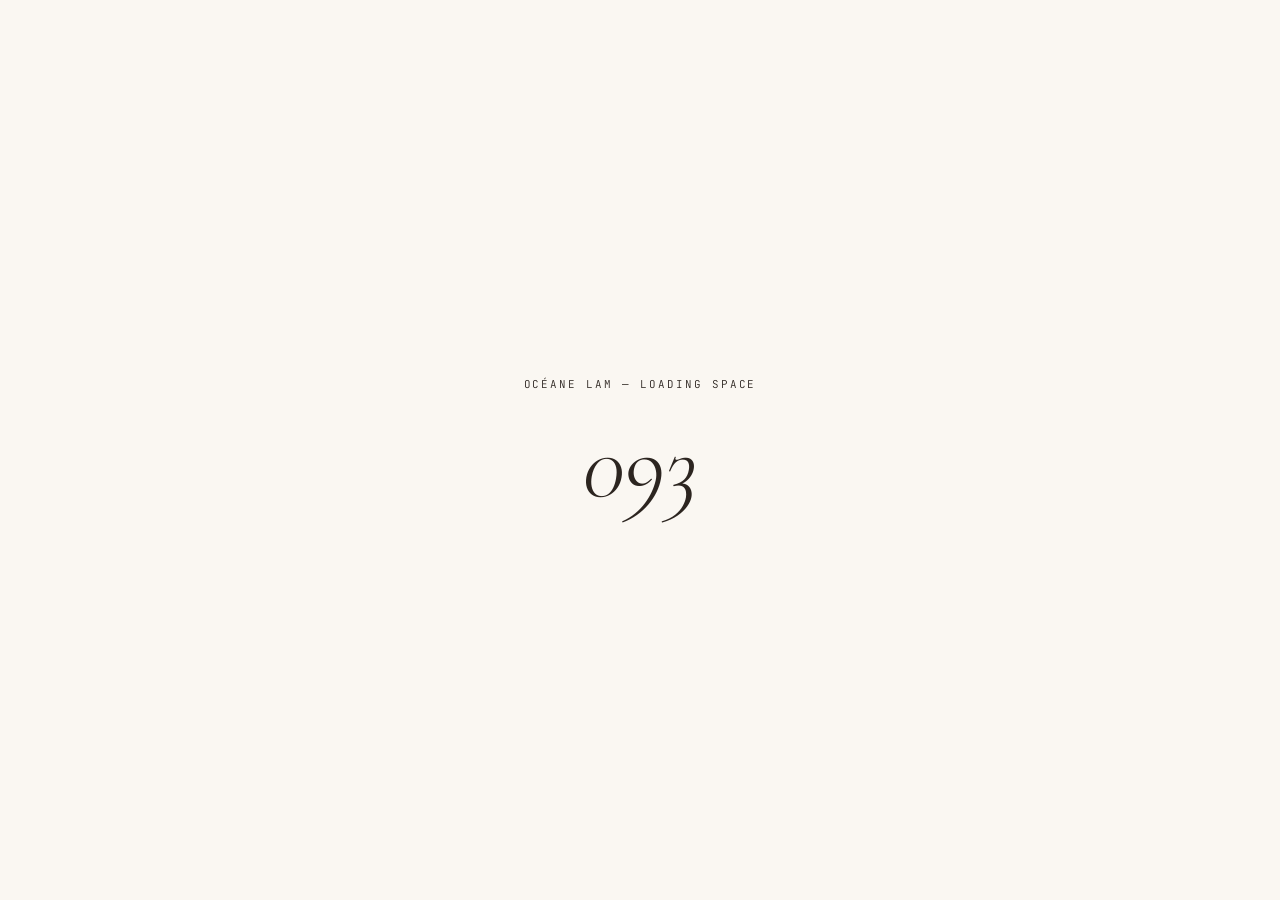
==== commit 4c0a9aff: "Replace CV with cv_lam_oceane_fr.pdf" ====
--- a/index.html
+++ b/index.html
@@ -1815,7 +1815,7 @@
               rel="noopener noreferrer">
               <span class="mono">LinkedIn Network</span>linkedin.com/in/océane-lam
             </a>
-            <a id="contact-cv" href="./my_cv/cv_lam_oceane_english.pdf" target="_blank" rel="noopener noreferrer">
+            <a id="contact-cv" href="./my_cv/cv_lam_oceane_fr.pdf" target="_blank" rel="noopener noreferrer">
               <span class="mono">Curriculum Vitae</span>Download Resume (PDF) ↓
             </a>
           </div>
@@ -2010,7 +2010,7 @@
             date: 'Master 2 — ESILV Paris',
             tags: ['Master 2 Creative Tech', 'Iterative Prototyping', 'Project-Based Learning', 'Video Editing', 'Sports & Discipline'],
             pdf: {
-              url: './my_cv/cv_lam_oceane_english.pdf',
+              url: './my_cv/cv_lam_oceane_fr.pdf',
               label: 'Download CV (PDF) ↓'
             },
             text: `I am currently an **engineering student** in my first year of a Master’s degree in **Creative Technology**, a multidisciplinary curriculum blending **software development**, **emerging technology**, and **creative design**.
@@ -2025,7 +2025,7 @@
             date: 'Master 2 — ESILV Paris',
             tags: ['Master 2 Creative Tech', 'Prototypage Itératif', 'Pédagogie par Projet', 'Montage Vidéo', 'Sport & Discipline'],
             pdf: {
-              url: './my_cv/cv_lam_oceane_english.pdf',
+              url: './my_cv/cv_lam_oceane_fr.pdf',
               label: 'Télécharger le CV (PDF) ↓'
             },
             text: `Je suis actuellement **étudiante ingénieure** en première année de Master en **Creative Technology**, un cursus pluridisciplinaire alliant **développement logiciel**, **technologies émergentes** et **design créatif**.
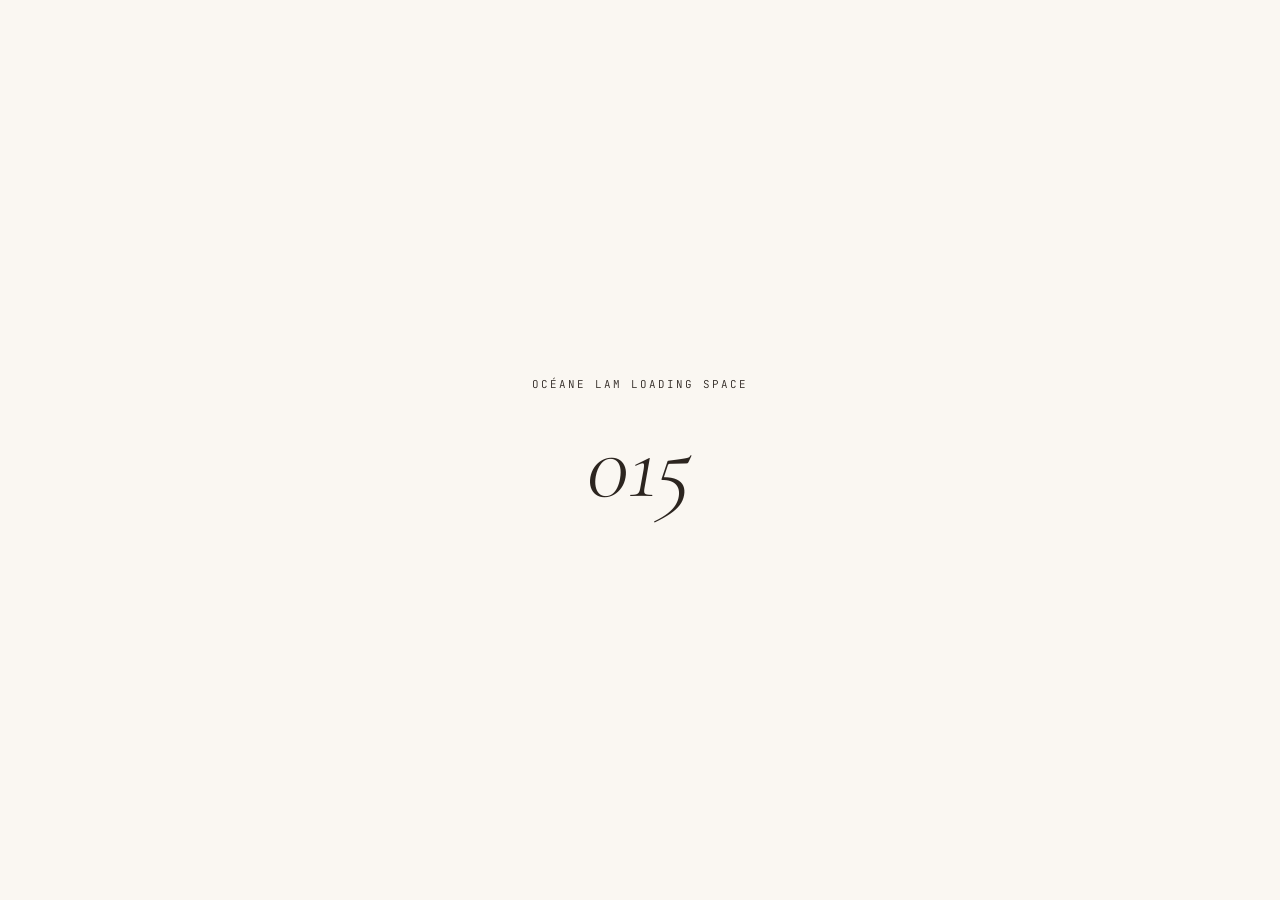
==== commit b579e01c: "Mobile phone responsiveness, text-shadow depth, and removal of all hyphens" ====
--- a/index.html
+++ b/index.html
@@ -4,7 +4,7 @@
 <head>
   <meta charset="UTF-8">
   <meta name="viewport" content="width=device-width, initial-scale=1.0">
-  <title>Océane LAM — Creative Technology &amp; Engineering Student</title>
+  <title>Océane LAM : Creative Technology &amp; Engineering Student</title>
   <meta name="description"
     content="Portfolio of Océane LAM, engineering student in Creative Technology: digital fabrication, hardware, UX/UI design, virtual worlds, and digital marketing.">
 
@@ -408,7 +408,7 @@
       z-index: 20;
       pointer-events: none;
       color: var(--cream);
-      text-shadow: 0 2px 28px rgba(44, 37, 32, .6), 0 1px 3px rgba(44, 37, 32, .4);
+      text-shadow: 0 2px 4px rgba(20, 16, 12, .8), 0 4px 16px rgba(20, 16, 12, .6), 0 10px 32px rgba(20, 16, 12, .45);
     }
 
     .copy-left {
@@ -428,6 +428,7 @@
       pointer-events: auto;
       box-sizing: border-box;
       max-width: 100%;
+      text-shadow: 0 2px 4px rgba(20, 16, 12, .8), 0 4px 16px rgba(20, 16, 12, .6), 0 10px 32px rgba(20, 16, 12, .45);
     }
 
     /* Room 01: Editorial studio layout (Clean, balanced, unboxed) */
@@ -437,7 +438,7 @@
       right: 0;
       bottom: 0;
       max-width: none;
-      text-shadow: none;
+      text-shadow: 0 2px 4px rgba(20, 16, 12, .8), 0 4px 16px rgba(20, 16, 12, .6), 0 10px 32px rgba(20, 16, 12, .45);
       --pad: clamp(1.4rem, 5.5vw, 5.5rem);
     }
 
@@ -557,7 +558,8 @@
 
     .kicker {
       margin-bottom: 1.2rem;
-      opacity: .92;
+      opacity: .95;
+      text-shadow: 0 1px 3px rgba(18, 14, 10, .85), 0 3px 10px rgba(18, 14, 10, .65);
     }
 
     .big {
@@ -566,6 +568,7 @@
       font-size: clamp(2.4rem, 6.2vw, 5.8rem);
       line-height: .96;
       letter-spacing: -.01em;
+      text-shadow: 0 2px 6px rgba(18, 14, 10, .85), 0 6px 20px rgba(18, 14, 10, .65), 0 14px 40px rgba(18, 14, 10, .45);
     }
 
     .it {
@@ -578,6 +581,7 @@
       letter-spacing: .04em;
       font-weight: 400;
       color: var(--travertine);
+      text-shadow: 0 1px 3px rgba(18, 14, 10, .85), 0 3px 12px rgba(18, 14, 10, .6);
     }
 
     /* Room 05 Contact & Collaborations */
@@ -1503,7 +1507,7 @@
       color: #FFFFFF;
     }
 
-    /* Responsive Queries */
+    /* Responsive Phone & Mobile Queries */
     @media (max-width: 768px) {
       .ui-br .scroll-hint {
         display: none;
@@ -1514,7 +1518,27 @@
       }
 
       .copy-left {
-        top: 14%;
+        top: 13%;
+        left: clamp(1rem, 4vw, 2rem);
+        max-width: calc(100vw - 2rem);
+      }
+
+      .big {
+        font-size: clamp(1.95rem, 7.2vw, 3.2rem);
+        line-height: 1.02;
+      }
+
+      .sub {
+        margin-top: 0.9rem;
+        font-size: clamp(0.85rem, 3.4vw, 1rem);
+        line-height: 1.5;
+        max-width: 92vw;
+      }
+
+      .kicker {
+        font-size: 0.65rem;
+        margin-bottom: 0.7rem;
+        letter-spacing: 0.16em;
       }
 
       .r1 .r1-side,
@@ -1523,66 +1547,223 @@
       }
 
       .r1 .r1-block {
-        max-width: 90vw;
-        bottom: 3.5rem;
+        left: clamp(1rem, 4vw, 2rem);
+        right: clamp(1rem, 4vw, 2rem);
+        max-width: calc(100vw - 2rem);
+        bottom: 4.2rem;
       }
 
       .r1 .r1-name {
-        font-size: clamp(2.2rem, 10vw, 3.8rem);
+        font-size: clamp(1.95rem, 8.5vw, 3.2rem);
+        line-height: 0.96;
       }
 
       .r1 .r1-formation {
-        font-size: clamp(1.4rem, 6.2vw, 2.2rem);
+        font-size: clamp(1.15rem, 5.2vw, 1.75rem);
+        margin-top: 0.25rem;
+      }
+
+      .r1 .r1-block .lead {
+        font-size: 0.84rem;
+        line-height: 1.6;
+        padding-left: 0.75rem;
+        margin-top: 0.75rem;
       }
 
       .r1 .r1-label.r {
         display: none;
       }
 
+      .r1 .r1-label.l {
+        top: 13%;
+        left: clamp(1rem, 4vw, 2rem);
+        font-size: 0.62rem;
+      }
+
+      .nav-title {
+        display: none;
+      }
+
       .topnav {
-        gap: .7rem;
+        gap: 0.6rem;
       }
 
       .nav-dot {
-        font-size: .55rem;
-        letter-spacing: .1em;
+        font-size: 0.58rem;
+        letter-spacing: 0.08em;
+      }
+
+      .copy-center {
+        padding: 4rem 1.2rem 3rem;
+      }
+
+      .copy-center .big {
+        font-size: clamp(1.8rem, 7.5vw, 2.6rem);
+        line-height: 1.05;
+      }
+
+      .copy-center .sub {
+        font-size: 0.82rem;
+        line-height: 1.45;
+        margin-top: 0.5rem;
+      }
+
+      .contact-block {
+        margin-top: 1.2rem;
+      }
+
+      .contact {
+        flex-direction: column;
+        width: 100%;
+        max-width: 22rem;
+        gap: 0.7rem;
       }
 
       .contact a {
         min-width: 0;
         width: 100%;
-        max-width: 22rem;
-        font-size: 1.12rem;
-        padding: 0.65rem 1rem;
+        font-size: 0.98rem;
+        padding: 0.75rem 1.1rem;
+      }
+
+      .contact a .mono {
+        font-size: 0.56rem;
+      }
+
+      .hotspot {
+        touch-action: manipulation;
+        -webkit-tap-highlight-color: transparent;
+      }
+
+      .hotspot-trigger {
+        width: 32px;
+        height: 32px;
       }
 
       .hotspot-badge {
-        padding: 0.28rem 0.65rem;
+        padding: 0.26rem 0.58rem;
+      }
+
+      .hotspot-badge .badge-text {
+        font-size: 0.54rem;
+        letter-spacing: 0.08em;
+      }
+
+      .hotspot-badge .badge-action {
+        font-size: 0.54rem;
       }
 
       .ui-tr {
-        padding: 0.85rem 1.1rem;
-        gap: 0.55rem;
+        padding: 0.75rem 0.9rem;
+        gap: 0.45rem;
       }
 
       .lang-switch {
-        padding: 0.16rem 0.45rem;
+        padding: 0.14rem 0.4rem;
       }
 
       .lang-btn {
-        font-size: 0.62rem;
-      }
-
-      .hotspot-badge .badge-text {
-        font-size: 0.55rem;
+        font-size: 0.6rem;
+      }
+
+      .room-counter {
+        font-size: 0.65rem;
+      }
+
+      .ui-bl {
+        bottom: 0.85rem;
+        left: 0.85rem;
+        font-size: 0.54rem;
+        letter-spacing: 0.08em;
       }
 
       .gallery-group-grid {
         grid-template-columns: 1fr;
+        gap: 0.75rem;
       }
 
       .gallery-card.span-2 {
         grid-column: span 1;
+      }
+
+      .gallery-card-img-wrap {
+        height: 200px;
+      }
+
+      .gallery-card.is-tall .gallery-card-img-wrap,
+      .gallery-card.span-2 .gallery-card-img-wrap {
+        height: 220px;
+      }
+
+      .drawer {
+        width: 100vw;
+      }
+
+      .drawer-body {
+        padding: 1.2rem 1.1rem 2.5rem;
+      }
+
+      .drawer-title {
+        font-size: 1.6rem;
+      }
+
+      .drawer-close {
+        top: 1rem;
+        right: 1rem;
+        width: 38px;
+        height: 38px;
+      }
+    }
+
+    @media (max-width: 480px) {
+      .copy-left {
+        top: 11%;
+        left: 1rem;
+        max-width: calc(100vw - 2rem);
+      }
+
+      .big {
+        font-size: clamp(1.55rem, 7.8vw, 2.15rem);
+      }
+
+      .sub {
+        font-size: 0.78rem;
+        line-height: 1.45;
+      }
+
+      .r1 .r1-name {
+        font-size: clamp(1.7rem, 9vw, 2.4rem);
+      }
+
+      .r1 .r1-formation {
+        font-size: clamp(1.05rem, 5.5vw, 1.4rem);
+      }
+
+      .r1 .r1-block {
+        bottom: 3.8rem;
+      }
+
+      .r1 .r1-block .lead {
+        font-size: 0.78rem;
+        line-height: 1.55;
+      }
+
+      .copy-center .big {
+        font-size: clamp(1.55rem, 7.8vw, 2.1rem);
+      }
+
+      .contact a {
+        font-size: 0.92rem;
+        padding: 0.68rem 0.95rem;
+      }
+
+      .topnav {
+        gap: 0.45rem;
+      }
+
+      .nav-dot {
+        font-size: 0.52rem;
+        letter-spacing: 0.05em;
       }
     }
 
@@ -1609,7 +1790,7 @@
   <div class="vignette" aria-hidden="true"></div>
 
   <div id="loader" class="loader">
-    <span class="mono">Océane Lam — Loading space</span>
+    <span class="mono">Océane Lam Loading space</span>
     <span id="loader-count" class="loader-count">000</span>
   </div>
 
@@ -1619,7 +1800,7 @@
   </header>
   <nav class="ui ui-tc" aria-label="Selected Work Navigation">
     <div class="topnav mono">
-      <span class="nav-title">Selected Work —</span>
+      <span class="nav-title">Selected Work</span>
       <button class="nav-dot is-active" data-goto="0" id="nav-room1">01 Studio</button>
       <button class="nav-dot" data-goto="1" id="nav-room2">02 Impact</button>
       <button class="nav-dot" data-goto="2" id="nav-room3">03 Makers</button>
@@ -1640,7 +1821,7 @@
   </div>
 
   <!-- Bottom Fixed UI -->
-  <div class="ui ui-bl mono coords">48.8566° N, 2.3522° E — Portfolio</div>
+  <div class="ui ui-bl mono coords">48.8566° N, 2.3522° E | Portfolio</div>
   <div class="ui ui-br mono">
     <span class="scroll-hint"><span class="line"></span>Scroll to explore</span>
     <div class="progress">
@@ -1671,9 +1852,9 @@
       <div class="copy r1">
         <span class="r1-rule" aria-hidden="true"></span>
         <span class="r1-edge" aria-hidden="true"></span>
-        <p class="mono kicker r1-label l">(01) — The Creative Tech Studio</p>
-        <p class="mono kicker r1-label r">Selected Work — 05 Rooms</p>
-        <p class="mono kicker r1-side">Technology — Interaction — Experimentation</p>
+        <p class="mono kicker r1-label l">(01) The Creative Tech Studio</p>
+        <p class="mono kicker r1-label r">Selected Work 05 Rooms</p>
+        <p class="mono kicker r1-side">Technology Interaction Experimentation</p>
 
         <!-- Clean editorial typography: Equal visual footing, unboxed -->
         <div class="r1-block">
@@ -1700,13 +1881,13 @@
         <button class="hotspot" id="hotspot-officience" data-project="officience" style="top:56%;left:52%"
           aria-label="Internship at Officience: UX/UI &amp; Digital Marketing">
           <span class="hotspot-trigger"><span class="dot"></span></span>
-          <span class="hotspot-badge"><span class="badge-action">Explore →</span><span class="badge-text">Internship —
+          <span class="hotspot-badge"><span class="badge-action">Explore →</span><span class="badge-text">Internship :
               Officience</span></span>
         </button>
       </div>
 
       <div class="copy copy-left">
-        <p class="mono kicker">02 — Professional Experience</p>
+        <p class="mono kicker">02 Professional Experience</p>
         <h2 class="big">CORPORATE IMPACT<br><span class="it">&amp; EXPERIENCES</span></h2>
         <p class="sub">Product Design, User Research &amp; Digital Marketing</p>
       </div>
@@ -1724,7 +1905,7 @@
         <button class="hotspot" id="hotspot-dreamlogue" data-project="dreamlogue" style="top:44%;left:52%"
           aria-label="Dreamlogue: Interactive Smart Mirror &amp; AI Dream Journal">
           <span class="hotspot-trigger"><span class="dot"></span></span>
-          <span class="hotspot-badge"><span class="badge-action">Explore →</span><span class="badge-text">Dreamlogue —
+          <span class="hotspot-badge"><span class="badge-action">Explore →</span><span class="badge-text">Dreamlogue :
               Smart Mirror &amp; AI</span></span>
         </button>
 
@@ -1746,7 +1927,7 @@
       </div>
 
       <div class="copy copy-left">
-        <p class="mono kicker">03 — Hardware &amp; Makers</p>
+        <p class="mono kicker">03 Hardware &amp; Makers</p>
         <h2 class="big">DIGITAL FABRICATION<br><span class="it">&amp; PROTOTYPING</span></h2>
         <p class="sub">Electronics, PCB Soldering &amp; Physical Computing</p>
       </div>
@@ -1770,7 +1951,7 @@
 
         <!-- Hotspot 4B: Flowper App -->
         <button class="hotspot" id="hotspot-flowper" data-project="flowper" style="top:47%;left:63%"
-          aria-label="Flowper — Student Productivity App">
+          aria-label="Flowper : Student Productivity App">
           <span class="hotspot-trigger"><span class="dot"></span></span>
           <span class="hotspot-badge"><span class="badge-action">Explore →</span><span class="badge-text">Flowper
               App</span></span>
@@ -1786,7 +1967,7 @@
       </div>
 
       <div class="copy copy-left">
-        <p class="mono kicker">04 — Digital Worlds &amp; Creative Arts</p>
+        <p class="mono kicker">04 Digital Worlds &amp; Creative Arts</p>
         <h2 class="big">INTERACTIVE WORLDS<br><span class="it">&amp; CREATIVE ARTS</span></h2>
         <p class="sub">Virtual Environments, Mobile Interfaces &amp; Brand Communication</p>
       </div>
@@ -1802,7 +1983,7 @@
       </div>
 
       <div class="copy copy-center">
-        <p class="mono kicker">05 — Connect &amp; Collaborate</p>
+        <p class="mono kicker">05 Connect &amp; Collaborate</p>
         <h2 class="big">LET'S CONNECT <br><span class="it">&amp; COLLABORATE</span></h2>
         <p class="sub">Open for Master 2 graduation internship, creative engineering projects &amp; collaborations</p>
 
@@ -1879,7 +2060,7 @@
 
       const I18N = {
         en: {
-          navTitle: 'Selected Work —',
+          navTitle: 'Selected Work',
           navRoom1: '01 Studio',
           navRoom2: '02 Impact',
           navRoom3: '03 Makers',
@@ -1890,34 +2071,34 @@
           galleryCaption: 'Additional Visuals & Materials',
 
           // Room 1
-          r1LabelL: '(01) — The Creative Tech Studio',
-          r1LabelR: 'Selected Work — 05 Rooms',
-          r1Side: 'Technology — Interaction — Experimentation',
+          r1LabelL: '(01) The Creative Tech Studio',
+          r1LabelR: 'Selected Work 05 Rooms',
+          r1Side: 'Technology Interaction Experimentation',
           r1Formation: 'Master 2 Engineering Student <span class="it">in Creative Technology</span>',
           r1Lead: 'Showcasing creativity and innovation in engineering projects. Exploring the intersection of digital technology, interactive systems, and hands-on experimentation.',
           hotspotAboutAction: 'Click here ↗',
           hotspotAboutText: 'Who Am I & Methodology',
 
           // Room 2
-          r2Kicker: '02 — Professional Experience',
+          r2Kicker: '02 Professional Experience',
           r2Title: 'CORPORATE IMPACT<br><span class="it">&amp; EXPERIENCES</span>',
           r2Sub: 'Product Design, User Research &amp; Digital Marketing',
           hotspotOfficienceAction: 'Explore →',
-          hotspotOfficienceText: 'Internship — Officience',
+          hotspotOfficienceText: 'Internship : Officience',
 
           // Room 3
-          r3Kicker: '03 — Hardware &amp; Makers',
+          r3Kicker: '03 Hardware &amp; Makers',
           r3Title: 'DIGITAL FABRICATION<br><span class="it">&amp; PROTOTYPING</span>',
           r3Sub: 'Electronics, PCB Soldering &amp; Physical Computing',
           hotspotDreamlogueAction: 'Explore →',
-          hotspotDreamlogueText: 'Dreamlogue — Smart Mirror & AI',
+          hotspotDreamlogueText: 'Dreamlogue : Smart Mirror & AI',
           hotspotHtmmaAction: 'Explore →',
           hotspotHtmmaText: 'How to Make Almost Anything',
           hotspotPastescraperAction: 'Explore →',
           hotspotPastescraperText: 'Kickstarter : PasteScraper',
 
           // Room 4
-          r4Kicker: '04 — Digital Worlds &amp; Creative Arts',
+          r4Kicker: '04 Digital Worlds &amp; Creative Arts',
           r4Title: 'INTERACTIVE WORLDS<br><span class="it">&amp; CREATIVE ARTS</span>',
           r4Sub: 'Virtual Environments, Mobile Interfaces &amp; Brand Communication',
           hotspotUnityAction: 'Explore →',
@@ -1928,7 +2109,7 @@
           hotspotVisualartText: 'Visual Art & Design',
 
           // Room 5
-          r5Kicker: '05 — Connect &amp; Collaborate',
+          r5Kicker: '05 Connect &amp; Collaborate',
           r5Title: 'LET\'S CONNECT <br><span class="it">&amp; COLLABORATE</span>',
           r5Sub: 'Open for Master 2 graduation internship, creative engineering projects &amp; collaborations',
           contactEmailMono: 'Direct Email',
@@ -1937,7 +2118,7 @@
           contactCvText: 'Download Resume (PDF) ↓'
         },
         fr: {
-          navTitle: 'Projets Sélectionnés —',
+          navTitle: 'Projets Sélectionnés',
           navRoom1: '01 Studio',
           navRoom2: '02 Expérience',
           navRoom3: '03 Makers',
@@ -1948,34 +2129,34 @@
           galleryCaption: 'Visuels & Documents Complémentaires',
 
           // Room 1
-          r1LabelL: '(01) — Le Studio Creative Tech',
-          r1LabelR: 'Projets Sélectionnés — 05 Pièces',
-          r1Side: 'Technologie — Interaction — Expérimentation',
+          r1LabelL: '(01) Le Studio Creative Tech',
+          r1LabelR: 'Projets Sélectionnés 05 Pièces',
+          r1Side: 'Technologie Interaction Expérimentation',
           r1Formation: 'Étudiante Ingénieure en Master 2 <span class="it">en Creative Technology</span>',
           r1Lead: 'Mise en valeur de la créativité et de l\'innovation à travers des projets d\'ingénierie. À la croisée du numérique, des systèmes interactifs et de l\'expérimentation concrète.',
           hotspotAboutAction: 'Cliquez ici ↗',
           hotspotAboutText: 'Qui suis-je & Méthodologie',
 
           // Room 2
-          r2Kicker: '02 — Expérience Professionnelle',
+          r2Kicker: '02 Expérience Professionnelle',
           r2Title: 'IMPACT EN ENTREPRISE<br><span class="it">&amp; EXPÉRIENCES</span>',
           r2Sub: 'Design Produit, Recherche Utilisateur &amp; Marketing Digital',
           hotspotOfficienceAction: 'Explorer →',
-          hotspotOfficienceText: 'Stage — Officience',
+          hotspotOfficienceText: 'Stage : Officience',
 
           // Room 3
-          r3Kicker: '03 — Hardware &amp; Makers',
+          r3Kicker: '03 Hardware &amp; Makers',
           r3Title: 'FABRICATION NUMÉRIQUE<br><span class="it">&amp; PROTOTYPAGE</span>',
           r3Sub: 'Électronique, Soudure PCB &amp; Informatique Physique',
           hotspotDreamlogueAction: 'Explorer →',
-          hotspotDreamlogueText: 'Dreamlogue — Miroir Connecté & IA',
+          hotspotDreamlogueText: 'Dreamlogue : Miroir Connecté & IA',
           hotspotHtmmaAction: 'Explorer →',
           hotspotHtmmaText: 'How to Make Almost Anything',
           hotspotPastescraperAction: 'Explorer →',
           hotspotPastescraperText: 'Kickstarter : PasteScraper',
 
           // Room 4
-          r4Kicker: '04 — Mondes Numériques &amp; Arts Créatifs',
+          r4Kicker: '04 Mondes Numériques &amp; Arts Créatifs',
           r4Title: 'MONDES INTERACTIFS<br><span class="it">&amp; ARTS CRÉATIFS</span>',
           r4Sub: 'Environnements Virtuels, Interfaces Mobiles &amp; Communication de Marque',
           hotspotUnityAction: 'Explorer →',
@@ -1986,7 +2167,7 @@
           hotspotVisualartText: 'Art Visuel & Design',
 
           // Room 5
-          r5Kicker: '05 — Contact &amp; Collaboration',
+          r5Kicker: '05 Contact &amp; Collaboration',
           r5Title: 'CONTACT &amp; <br><span class="it">COLLABORATION</span>',
           r5Sub: 'Disponible pour un stage de fin d\'études Master 2, projets d\'ingénierie créative &amp; collaborations',
           contactEmailMono: 'Email direct',
@@ -2006,8 +2187,8 @@
           images: ['./assets/lam_oceane_photo.webp', './assets/lam_oceane_photo.jpeg'],
           en: {
             category: 'Profile & Methodology',
-            title: 'About Océane LAM — Engineering Student in Creative Technology',
-            date: 'Master 2 — ESILV Paris',
+            title: 'About Océane LAM : Engineering Student in Creative Technology',
+            date: 'Master 2 : ESILV Paris',
             tags: ['Master 2 Creative Tech', 'Iterative Prototyping', 'Project-Based Learning', 'Video Editing', 'Sports & Discipline'],
             pdf: {
               url: './my_cv/cv_lam_oceane_fr.pdf',
@@ -2021,8 +2202,8 @@
           },
           fr: {
             category: 'Profil & Méthodologie',
-            title: 'À propos d\'Océane LAM — Étudiante Ingénieure en Creative Technology',
-            date: 'Master 2 — ESILV Paris',
+            title: 'À propos d\'Océane LAM : Étudiante Ingénieure en Creative Technology',
+            date: 'Master 2 : ESILV Paris',
             tags: ['Master 2 Creative Tech', 'Prototypage Itératif', 'Pédagogie par Projet', 'Montage Vidéo', 'Sport & Discipline'],
             pdf: {
               url: './my_cv/cv_lam_oceane_fr.pdf',
@@ -2048,10 +2229,10 @@
             './assets/offinity_web_app3.png'
           ],
           en: {
-            category: 'Internship — Officience',
+            category: 'Internship : Officience',
             title: 'Internship at Officience: Product Design, UX/UI & Digital Marketing',
             date: 'International Professional Experience',
-            tags: ['Internship — Officience', 'UX/UI Design', 'User Research', 'Digital Marketing', 'Product Lifecycle'],
+            tags: ['Internship : Officience', 'UX/UI Design', 'User Research', 'Digital Marketing', 'Product Lifecycle'],
             text: `I actively contribute to the **conception**, **optimization**, and **promotion** of the company's application through key responsibilities in **interface design**, **user research**, and **digital marketing**.
 
 Key areas of work:
@@ -2065,10 +2246,10 @@
 This position allows me to thrive in an **international environment** and acquire a **comprehensive end-to-end perspective on the product lifecycle**, from discovery to go-to-market execution.`
           },
           fr: {
-            category: 'Stage — Officience',
+            category: 'Stage : Officience',
             title: 'Stage chez Officience : Product Design, UX/UI & Marketing Digital',
             date: 'Expérience Professionnelle Internationale',
-            tags: ['Stage — Officience', 'Design UX/UI', 'Recherche Utilisateur', 'Marketing Digital', 'Cycle de Vie Produit'],
+            tags: ['Stage : Officience', 'Design UX/UI', 'Recherche Utilisateur', 'Marketing Digital', 'Cycle de Vie Produit'],
             text: `Je contribue activement à la **conception**, l'**optimisation** et la **promotion** de l'application de l'entreprise à travers des responsabilités clés en **design d'interface**, **recherche utilisateur** et **marketing digital**.
 
 Axes majeurs de mon travail :
@@ -2096,9 +2277,9 @@
             './Dreamlogue/WhatsApp Image 2026-10-27 at 20.01.53.jpeg'
           ],
           en: {
-            category: 'Master 2 Final Year Project (PFE) — Connected Hardware & Generative AI',
-            title: 'Dreamlogue — Interactive Smart Mirror & Connected AI Dream Journal',
-            date: 'Master 2 Final Year Project (PFE) — 2026',
+            category: 'Master 2 Final Year Project (PFE) : Connected Hardware & Generative AI',
+            title: 'Dreamlogue : Interactive Smart Mirror & Connected AI Dream Journal',
+            date: 'Master 2 Final Year Project (PFE) 2026',
             tags: ['Final Year Project (PFE)', 'Interactive Smart Mirror', 'Generative AI', 'IoT & Connected Journal', 'Product Design'],
             text: `**Dreamlogue** is an innovative, immersive concept that redefines how we explore and record our dream lives. Sitting at the crossroads of **traditional journaling** and **cutting-edge technology**, the project merges a **connected journal** with an **interactive smart mirror** to literally bring your dreams to life.
 
@@ -2109,9 +2290,9 @@
 The project creates a unique bridge between the **unconscious mind** and the real world through **AI-driven visual art**, while facilitating deep **self-awareness and introspection**. Blending smart IoT connectivity with elegant lifestyle design, **Dreamlogue** delivers a **furniture-grade tech object** that fits naturally into any bedroom space.`
           },
           fr: {
-            category: 'Projet de Fin d\'Études (PFE) Master 2 — Hardware Connecté & IA Générative',
-            title: 'Dreamlogue — Miroir Interactif & Journal de Rêves Connecté par IA',
-            date: 'Projet de Fin d\'Études (PFE) Master 2 — 2026',
+            category: 'Projet de Fin d\'Études (PFE) Master 2 : Hardware Connecté & IA Générative',
+            title: 'Dreamlogue : Miroir Interactif & Journal de Rêves Connecté par IA',
+            date: 'Projet de Fin d\'Études (PFE) Master 2 2026',
             tags: ['Projet de Fin d\'Études (PFE)', 'Miroir Connecté Interactif', 'IA Générative', 'IoT & Journal Connecté', 'Design Produit'],
             text: `**Dreamlogue** est un concept immersif et innovant qui redéfinit notre manière d'explorer et d'enregistrer notre vie onirique. À la croisée du **journal intime traditionnel** et des **technologies de pointe**, le projet associe un **journal connecté** à un **miroir interactif intelligent** pour donner littéralement vie à vos rêves.
 
@@ -2232,7 +2413,7 @@
           ],
           en: {
             category: 'Mobile UX/UI & Health Innovation',
-            title: 'Flowper — Student Productivity App',
+            title: 'Flowper : Student Productivity App',
             date: 'May 2025',
             tags: ['UI/UX Design', 'Figma Prototyping', 'Health Innovation', 'Grand Challenge Ingénieurs'],
             text: `Designed for the national engineering competition **Le Grand Challenge des Écoles d’Ingénieurs** (featured in **L'Usine Nouvelle**) under the theme **Health & Wellness Innovation**.
@@ -2241,7 +2422,7 @@
           },
           fr: {
             category: 'UX/UI Mobile & Innovation Santé',
-            title: 'Flowper — Application de Productivité Étudiante',
+            title: 'Flowper : Application de Productivité Étudiante',
             date: 'Mai 2025',
             tags: ['Design UI/UX', 'Prototypage Figma', 'Innovation Santé', 'Grand Challenge Ingénieurs'],
             text: `Conçu pour le concours national **Le Grand Challenge des Écoles d’Ingénieurs** (relayé par **L'Usine Nouvelle**) sur la thématique **Innovation Santé & Bien-être**.
@@ -2287,25 +2468,25 @@
             {
               id: 'trip-asia',
               en: {
-                title: '02 / Editorial Series — "Trip Asia with Sisters"',
+                title: '02 / Editorial Series "Trip Asia with Sisters"',
                 desc: 'Typography-driven poster collection capturing travel memories, chromatic warmth, and minimalist Swiss-inspired layouts.'
               },
               fr: {
-                title: '02 / Série Éditoriale — « Trip Asia with Sisters »',
+                title: '02 / Série Éditoriale « Trip Asia with Sisters »',
                 desc: 'Collection d\'affiches typographiques capturant souvenirs de voyage, chaleur chromatique et composition d\'inspiration suisse.'
               },
               items: [
                 {
                   src: './visual_art/trip asia with sisters.png',
                   isTall: true,
-                  en: { tag: 'Edition 01', title: 'Volume I — Editorial Cover Poster' },
-                  fr: { tag: 'Édition 01', title: 'Volume I — Affiche Éditoriale Couverture' }
+                  en: { tag: 'Edition 01', title: 'Volume I : Editorial Cover Poster' },
+                  fr: { tag: 'Édition 01', title: 'Volume I : Affiche Éditoriale Couverture' }
                 },
                 {
                   src: './visual_art/trip asia with sisters (1).png',
                   isTall: true,
-                  en: { tag: 'Edition 02', title: 'Volume II — Minimalist Typographic Study' },
-                  fr: { tag: 'Édition 02', title: 'Volume II — Étude Typographique Minimaliste' }
+                  en: { tag: 'Edition 02', title: 'Volume II : Minimalist Typographic Study' },
+                  fr: { tag: 'Édition 02', title: 'Volume II : Étude Typographique Minimaliste' }
                 }
               ]
             },
@@ -2323,8 +2504,8 @@
                 {
                   src: './visual_art/visualart.jpeg',
                   isTall: true,
-                  en: { tag: 'Brand Identity', title: 'The Coffee Shop — Editorial Poster Concept' },
-                  fr: { tag: 'Identité de Marque', title: 'The Coffee Shop — Affiche Conceptuelle' }
+                  en: { tag: 'Brand Identity', title: 'The Coffee Shop : Editorial Poster Concept' },
+                  fr: { tag: 'Identité de Marque', title: 'The Coffee Shop : Affiche Conceptuelle' }
                 },
                 {
                   src: './visual_art/visualart3.jpg',
@@ -2640,7 +2821,7 @@
           const slide = document.createElement('div');
           slide.className = 'carousel-slide';
           const img = new Image();
-          img.alt = `${title} — View ${idx + 1}`;
+          img.alt = `${title} : View ${idx + 1}`;
           img.loading = idx === 0 ? 'eager' : 'lazy';
           img.addEventListener('error', () => {
             if (src.startsWith('./assets/')) {
@@ -2655,7 +2836,7 @@
           });
           img.src = encodeURI(src);
           img.title = 'Click to view fullscreen';
-          img.addEventListener('click', () => openLightbox(img.src, `${title} — View ${idx + 1}`));
+          img.addEventListener('click', () => openLightbox(img.src, `${title} : View ${idx + 1}`));
           slide.appendChild(img);
           track.appendChild(slide);
         });
@@ -3182,6 +3363,8 @@
         init();
       }
     })();
+
+
   </script>
 </body>
 
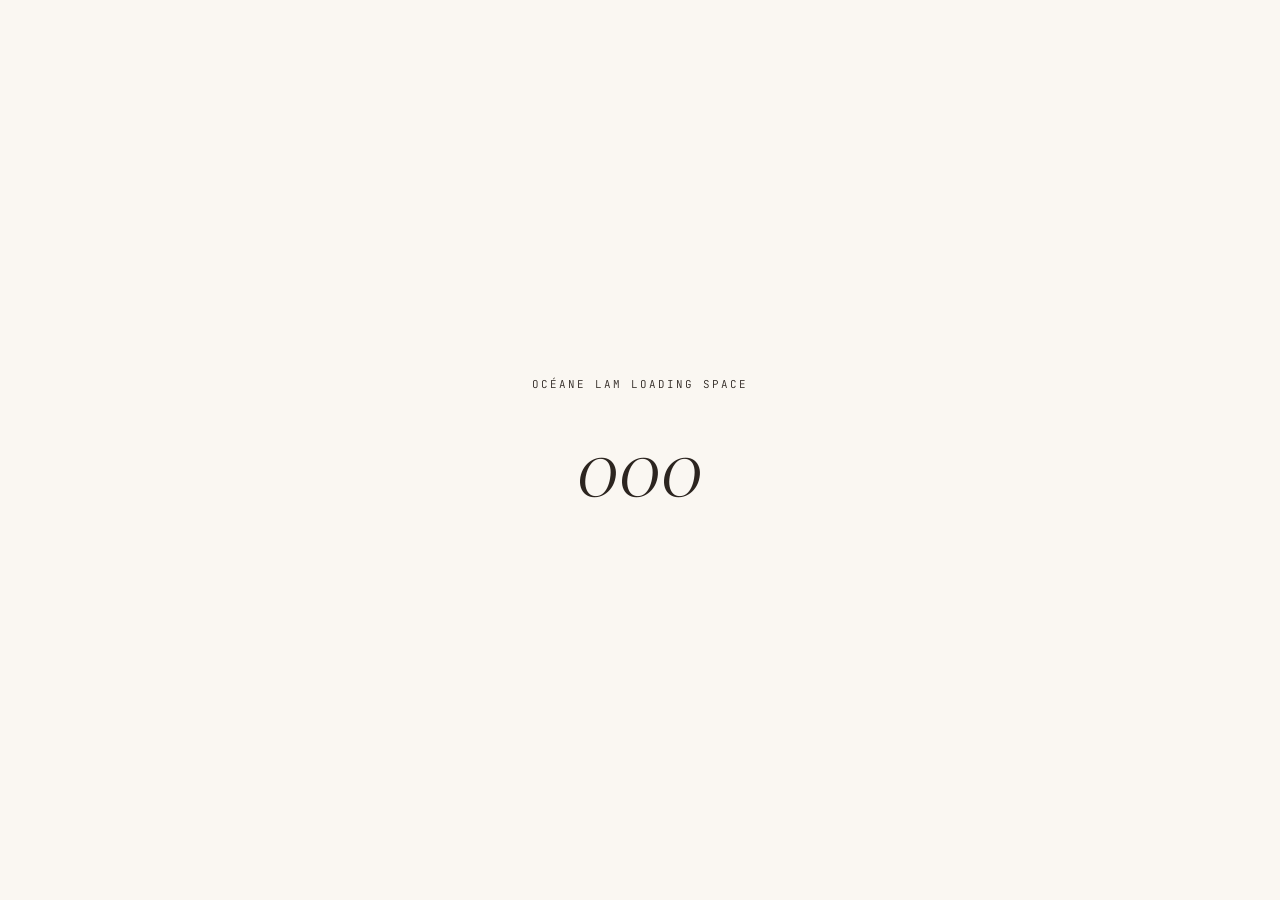
==== commit f3fc5291: "Renforce la lisibilite et l'ombrage du texte et elimine les tirets" ====
--- a/index.html
+++ b/index.html
@@ -116,9 +116,12 @@
     .vignette {
       position: fixed;
       inset: 0;
-      z-index: 80;
+      z-index: 60;
       pointer-events: none;
-      background: radial-gradient(ellipse at center, transparent 52%, rgba(44, 37, 32, .32) 100%);
+      background:
+        linear-gradient(180deg, rgba(16, 12, 8, 0.58) 0%, rgba(16, 12, 8, 0.25) 55px, transparent 110px),
+        linear-gradient(0deg, rgba(16, 12, 8, 0.52) 0%, rgba(16, 12, 8, 0.22) 45px, transparent 90px),
+        radial-gradient(ellipse at center, transparent 48%, rgba(20, 16, 12, .38) 100%);
     }
 
     /* Loader */
@@ -147,8 +150,8 @@
       position: fixed;
       z-index: 70;
       padding: clamp(1rem, 2.4vw, 2.2rem);
-      color: var(--cream);
-      text-shadow: 0 1px 14px rgba(44, 37, 32, .65);
+      color: #faf7f2;
+      text-shadow: 0 1px 2px #000000, 0 2px 8px rgba(0, 0, 0, 0.95), 0 4px 14px rgba(0, 0, 0, 0.75);
     }
 
     .ui-tl {
@@ -256,16 +259,21 @@
 
     .nav-title {
       letter-spacing: 0.22em;
-      opacity: 0.9;
+      opacity: 1;
+      font-weight: 600;
       margin-right: 0.4rem;
-      color: var(--amber);
+      color: #f5c478;
+      text-shadow: 0 1px 2px #000000, 0 2px 8px rgba(0, 0, 0, 0.95), 0 4px 14px rgba(0, 0, 0, 0.85);
     }
 
     .nav-dot {
       position: relative;
       padding-bottom: .45rem;
-      opacity: .65;
-      transition: opacity .3s;
+      opacity: .92;
+      font-weight: 500;
+      color: #faf7f2;
+      text-shadow: 0 1px 2px #000000, 0 2px 8px rgba(0, 0, 0, 0.95), 0 4px 14px rgba(0, 0, 0, 0.75);
+      transition: opacity .3s, color .3s, text-shadow .3s;
     }
 
     .nav-dot::after {
@@ -292,7 +300,10 @@
     }
 
     .ui-bl .coords {
-      opacity: .75;
+      opacity: 1;
+      font-weight: 500;
+      color: #faf7f2;
+      text-shadow: 0 1px 2px #000000, 0 2px 8px rgba(0, 0, 0, 0.95), 0 4px 14px rgba(0, 0, 0, 0.8);
     }
 
     .ui-br {
@@ -407,8 +418,8 @@
       position: absolute;
       z-index: 20;
       pointer-events: none;
-      color: var(--cream);
-      text-shadow: 0 2px 4px rgba(20, 16, 12, .8), 0 4px 16px rgba(20, 16, 12, .6), 0 10px 32px rgba(20, 16, 12, .45);
+      color: #ffffff;
+      text-shadow: 0 1px 2px #000000, 0 2px 8px rgba(0, 0, 0, 0.95), 0 4px 16px rgba(0, 0, 0, 0.8), 0 10px 32px rgba(0, 0, 0, 0.65);
     }
 
     .copy-left {
@@ -428,7 +439,7 @@
       pointer-events: auto;
       box-sizing: border-box;
       max-width: 100%;
-      text-shadow: 0 2px 4px rgba(20, 16, 12, .8), 0 4px 16px rgba(20, 16, 12, .6), 0 10px 32px rgba(20, 16, 12, .45);
+      text-shadow: 0 1px 2px #000000, 0 2px 8px rgba(0, 0, 0, 0.95), 0 4px 16px rgba(0, 0, 0, 0.8), 0 10px 32px rgba(0, 0, 0, 0.65);
     }
 
     /* Room 01: Editorial studio layout (Clean, balanced, unboxed) */
@@ -512,7 +523,9 @@
       font-size: clamp(2.8rem, 6.4vw, 5.8rem);
       line-height: 0.95;
       letter-spacing: 0.05em;
-      filter: drop-shadow(0 4px 8px rgba(44, 37, 32, .6)) drop-shadow(0 12px 36px rgba(44, 37, 32, .55));
+      color: #ffffff;
+      text-shadow: 0 2px 4px #000000, 0 4px 14px rgba(0, 0, 0, 0.95), 0 8px 28px rgba(0, 0, 0, 0.85);
+      filter: drop-shadow(0 4px 12px rgba(0, 0, 0, 0.75));
     }
 
     .r1 .r1-name .it {
@@ -524,10 +537,11 @@
 
     .r1 .r1-divider {
       width: 60px;
-      height: 1.5px;
+      height: 2px;
       background: var(--amber);
       margin: 0.35rem 0;
-      opacity: 0.9;
+      opacity: 0.95;
+      box-shadow: 0 0 10px rgba(232, 169, 75, 0.8);
     }
 
     .r1 .r1-formation {
@@ -536,30 +550,44 @@
       font-weight: 300;
       line-height: 1.08;
       letter-spacing: 0.02em;
-      color: var(--cream);
-      filter: drop-shadow(0 3px 6px rgba(44, 37, 32, .65)) drop-shadow(0 10px 30px rgba(44, 37, 32, .55));
+      color: #faf7f2;
+      text-shadow: 0 1px 2px #000000, 0 2px 8px rgba(0, 0, 0, 0.95), 0 4px 16px rgba(0, 0, 0, 0.8);
+      filter: drop-shadow(0 3px 8px rgba(0, 0, 0, 0.7));
     }
 
     .r1 .r1-formation .it {
       font-style: italic;
-      color: #F8F3EA;
+      color: #ffffff;
     }
 
     .r1 .lead {
       margin: 0;
       padding-left: 1.25rem;
-      border-left: 1px solid rgba(250, 247, 242, .75);
+      border-left: 2px solid rgba(250, 247, 242, .85);
       max-width: 34rem;
       font-size: .9rem;
       line-height: 1.8;
       font-weight: 400;
-      filter: drop-shadow(0 2px 4px rgba(44, 37, 32, .8)) drop-shadow(0 4px 16px rgba(44, 37, 32, .55));
+      color: #faf7f2;
+      text-shadow: 0 1px 2px #000000, 0 2px 8px rgba(0, 0, 0, 0.95), 0 4px 16px rgba(0, 0, 0, 0.8);
+      filter: drop-shadow(0 2px 8px rgba(0, 0, 0, 0.85));
+    }
+
+    #room5 .stage::before {
+      content: '';
+      position: absolute;
+      inset: 0;
+      z-index: 5;
+      pointer-events: none;
+      background: radial-gradient(ellipse at 50% 45%, rgba(20, 15, 10, 0.55) 0%, rgba(20, 15, 10, 0.32) 52%, rgba(20, 15, 10, 0.05) 80%);
     }
 
     .kicker {
       margin-bottom: 1.2rem;
-      opacity: .95;
-      text-shadow: 0 1px 3px rgba(18, 14, 10, .85), 0 3px 10px rgba(18, 14, 10, .65);
+      opacity: 1;
+      font-weight: 500;
+      color: #ffffff;
+      text-shadow: 0 1px 2px #000000, 0 2px 6px rgba(0, 0, 0, 0.95), 0 4px 14px rgba(0, 0, 0, 0.85), 0 8px 24px rgba(0, 0, 0, 0.65);
     }
 
     .big {
@@ -568,7 +596,8 @@
       font-size: clamp(2.4rem, 6.2vw, 5.8rem);
       line-height: .96;
       letter-spacing: -.01em;
-      text-shadow: 0 2px 6px rgba(18, 14, 10, .85), 0 6px 20px rgba(18, 14, 10, .65), 0 14px 40px rgba(18, 14, 10, .45);
+      color: #ffffff;
+      text-shadow: 0 2px 4px #000000, 0 4px 14px rgba(0, 0, 0, 0.95), 0 8px 28px rgba(0, 0, 0, 0.85), 0 16px 48px rgba(0, 0, 0, 0.65);
     }
 
     .it {
@@ -580,8 +609,8 @@
       font-size: clamp(.95rem, 1.3vw, 1.15rem);
       letter-spacing: .04em;
       font-weight: 400;
-      color: var(--travertine);
-      text-shadow: 0 1px 3px rgba(18, 14, 10, .85), 0 3px 12px rgba(18, 14, 10, .6);
+      color: #faf7f2;
+      text-shadow: 0 1px 2px #000000, 0 2px 8px rgba(0, 0, 0, 0.95), 0 4px 16px rgba(0, 0, 0, 0.85), 0 8px 24px rgba(0, 0, 0, 0.6);
     }
 
     /* Room 05 Contact & Collaborations */
@@ -624,17 +653,17 @@
       gap: .25rem;
       padding: 0.75rem 1.4rem;
       min-width: 14.5rem;
-      background: var(--glass);
+      background: rgba(250, 247, 242, 0.88);
       backdrop-filter: blur(20px);
       -webkit-backdrop-filter: blur(20px);
       color: var(--espresso);
-      border: 1px solid rgba(255, 255, 255, .7);
+      border: 1px solid rgba(255, 255, 255, .9);
       border-radius: 6px;
       font-family: var(--serif);
       font-size: 1.25rem;
       text-shadow: none;
       transition: transform .35s var(--ease), background .3s, box-shadow .3s;
-      box-shadow: 0 10px 28px rgba(44, 37, 32, 0.12);
+      box-shadow: 0 10px 28px rgba(20, 16, 12, 0.22);
     }
 
     .contact a .mono {
@@ -759,10 +788,11 @@
     .hotspot-badge .badge-action {
       font-family: var(--mono);
       font-size: 0.62rem;
-      font-weight: 500;
+      font-weight: 600;
       letter-spacing: 0.08em;
-      color: var(--amber);
+      color: #ffc97a;
       display: inline-block;
+      text-shadow: 0 1px 2px #000000, 0 2px 6px rgba(0, 0, 0, 0.95);
       transition: transform 0.25s var(--ease), color 0.25s;
     }
 
@@ -770,10 +800,10 @@
       font-family: var(--mono);
       font-size: 0.62rem;
       letter-spacing: 0.12em;
-      color: rgba(250, 247, 242, 0.96);
+      color: #ffffff;
       text-transform: uppercase;
-      font-weight: 400;
-      text-shadow: 0 1px 3px rgba(0, 0, 0, 0.45);
+      font-weight: 500;
+      text-shadow: 0 1px 2px #000000, 0 2px 6px rgba(0, 0, 0, 0.95);
       transition: color 0.25s;
     }
 
@@ -1901,7 +1931,7 @@
         <img class="layer bg" src="./assets/room3-bg.webp" alt="Digital fabrication workshop">
         <img class="layer fore" src="./assets/room3-fore.webp" alt="" aria-hidden="true">
 
-        <!-- Hotspot 3A: Dreamlogue — Interactive Smart Mirror & AI Dream Journal -->
+        <!-- Hotspot 3A: Dreamlogue : Interactive Smart Mirror & AI Dream Journal -->
         <button class="hotspot" id="hotspot-dreamlogue" data-project="dreamlogue" style="top:44%;left:52%"
           aria-label="Dreamlogue: Interactive Smart Mirror &amp; AI Dream Journal">
           <span class="hotspot-trigger"><span class="dot"></span></span>
@@ -2181,7 +2211,7 @@
       /* STRATEGIC PROJECTS DATA (BILINGUAL EN / FR)                        */
       /* ------------------------------------------------------------------ */
       const PROJECTS = {
-        // 1. ROOM 01 — WHO AM I & METHODOLOGY
+        // 1. ROOM 01 : WHO AM I & METHODOLOGY
         about: {
           portrait: true,
           images: ['./assets/lam_oceane_photo.webp', './assets/lam_oceane_photo.jpeg'],
@@ -2217,7 +2247,7 @@
           }
         },
 
-        // 2. ROOM 02 — PROFESSIONAL EXPERIENCE (OFFICIENCE)
+        // 2. ROOM 02 : PROFESSIONAL EXPERIENCE (OFFICIENCE)
         officience: {
           carousel: true,
           topImages: [
@@ -2264,7 +2294,7 @@
           }
         },
 
-        // 3. ROOM 03 — HARDWARE & MAKERS (FLAGSHIP PROJECT FIRST)
+        // 3. ROOM 03 : HARDWARE & MAKERS (FLAGSHIP PROJECT FIRST)
         dreamlogue: {
           heroVideo: true,
           video: './Dreamlogue/dreamlogue.mp4',
@@ -2374,7 +2404,7 @@
           }
         },
 
-        // 4. ROOM 04 — DIGITAL WORLDS & CREATIVE ARTS
+        // 4. ROOM 04 : DIGITAL WORLDS & CREATIVE ARTS
         unity: {
           images: ['./assets/unity_project.jpg'],
           galleryImages: [
@@ -3287,6 +3317,13 @@
         }
 
         // If drawer is currently open, refresh drawer texts and media
+                // Bulletproof runtime dash sanitizer
+        $('.kicker, .nav-title, .coords, .nav-dot, .sub, .mono').forEach(el => {
+          if (el.innerHTML.includes('—') || el.innerHTML.includes('–')) {
+            el.innerHTML = el.innerHTML.replace(/[—–]/g, ' ').replace(/\s+/g, ' ');
+          }
+        });
+
         if (drawerOpen && activeProjectKey) {
           renderDrawerContent(activeProjectKey);
           buildDrawerMedia(PROJECTS[activeProjectKey]);
@@ -3328,6 +3365,11 @@
       /* ------------------------------------------------------------------ */
       function init() {
         applyLanguage(currentLang);
+      document.querySelectorAll('.kicker, .nav-title, .coords, .nav-dot, .sub, .mono').forEach(el => {
+        if (el.innerHTML.includes('—') || el.innerHTML.includes('–')) {
+          el.innerHTML = el.innerHTML.replace(/[—–]/g, ' ').replace(/\s+/g, ' ');
+        }
+      });
 
         const m = location.hash.match(/room(\d)/);
         const n = m ? parseInt(m[1], 10) : 1;
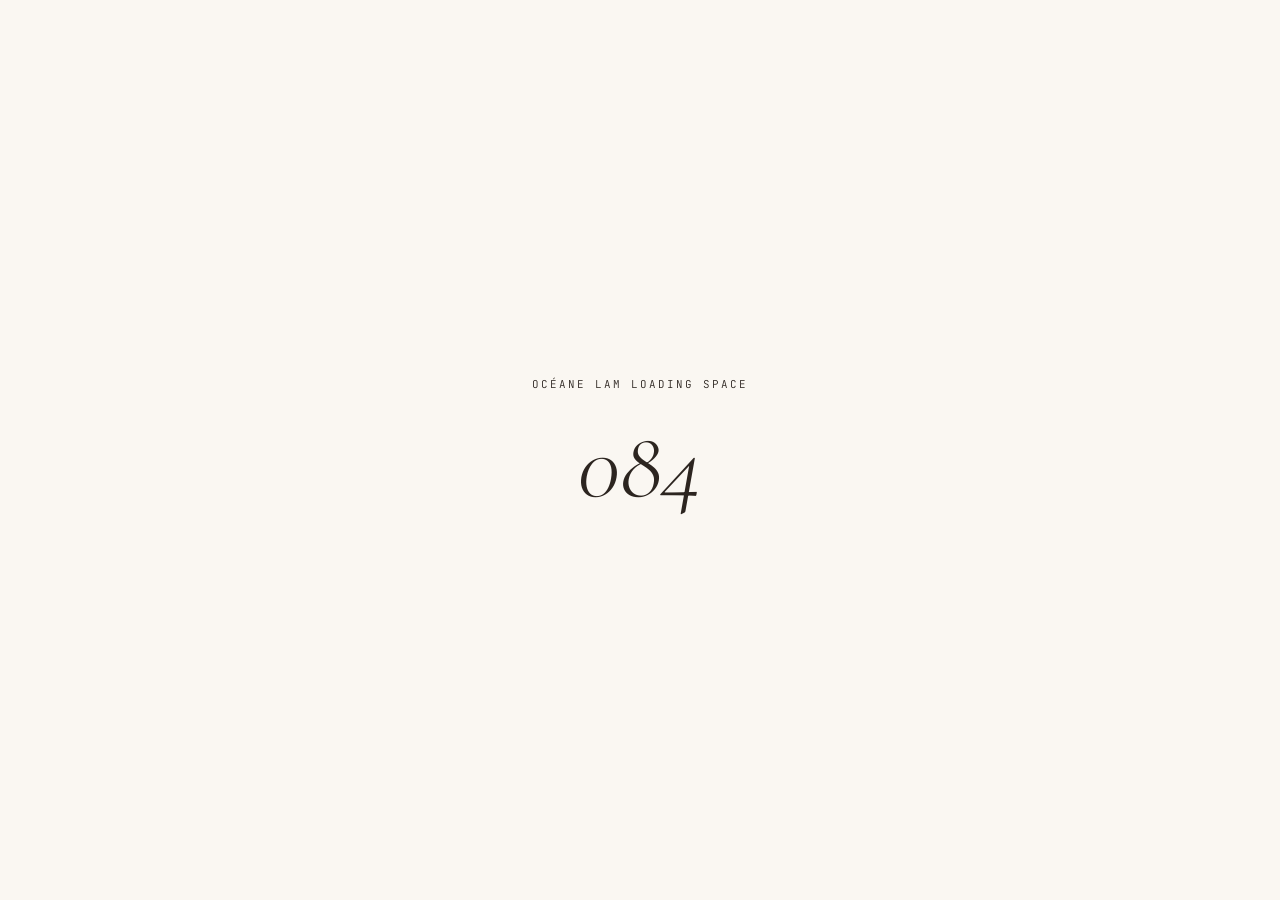
==== commit 0c68a457: "Fix loader initialization freeze" ====
--- a/index.html
+++ b/index.html
@@ -3317,12 +3317,7 @@
         }
 
         // If drawer is currently open, refresh drawer texts and media
-                // Bulletproof runtime dash sanitizer
-        $('.kicker, .nav-title, .coords, .nav-dot, .sub, .mono').forEach(el => {
-          if (el.innerHTML.includes('—') || el.innerHTML.includes('–')) {
-            el.innerHTML = el.innerHTML.replace(/[—–]/g, ' ').replace(/\s+/g, ' ');
-          }
-        });
+
 
         if (drawerOpen && activeProjectKey) {
           renderDrawerContent(activeProjectKey);
@@ -3365,11 +3360,7 @@
       /* ------------------------------------------------------------------ */
       function init() {
         applyLanguage(currentLang);
-      document.querySelectorAll('.kicker, .nav-title, .coords, .nav-dot, .sub, .mono').forEach(el => {
-        if (el.innerHTML.includes('—') || el.innerHTML.includes('–')) {
-          el.innerHTML = el.innerHTML.replace(/[—–]/g, ' ').replace(/\s+/g, ' ');
-        }
-      });
+
 
         const m = location.hash.match(/room(\d)/);
         const n = m ? parseInt(m[1], 10) : 1;
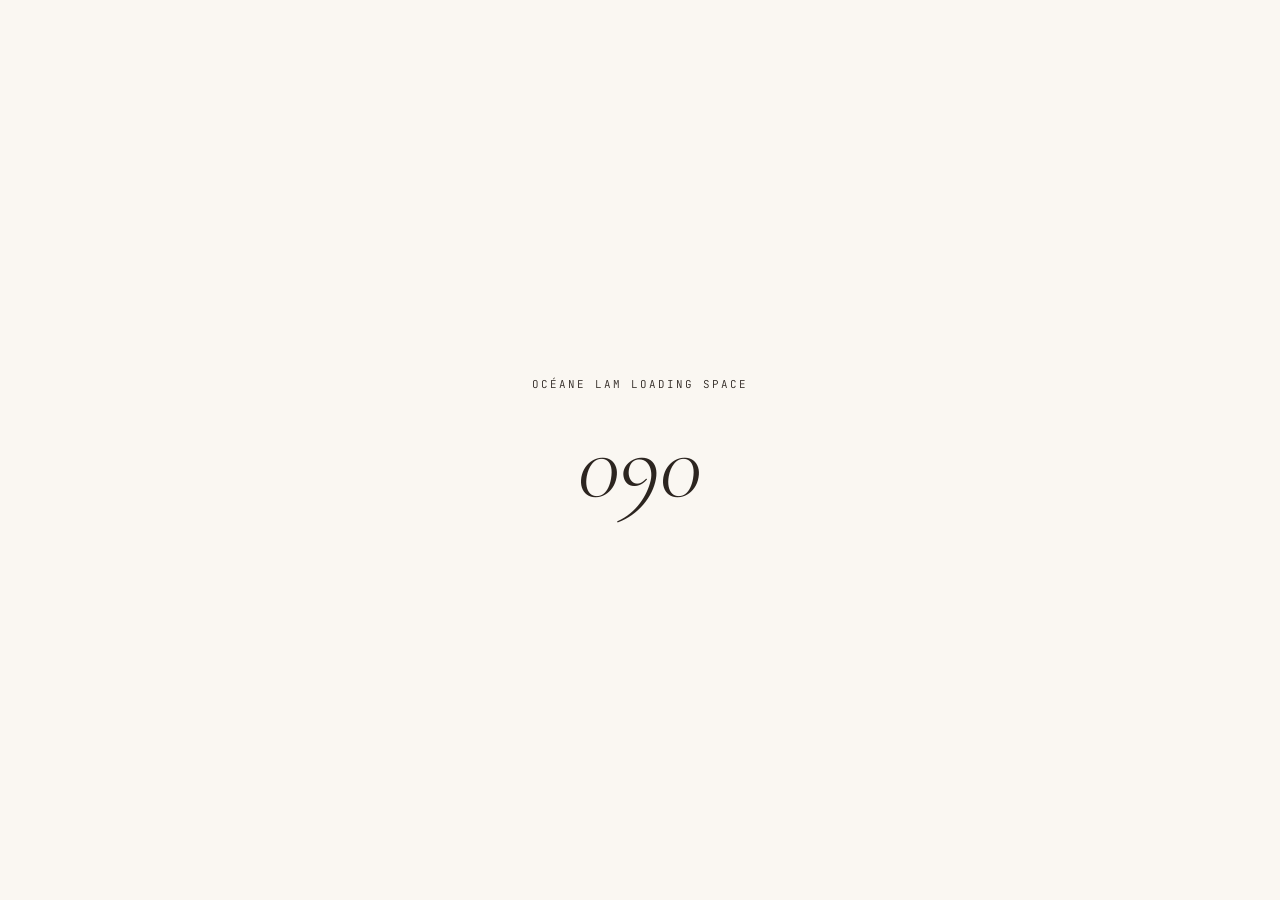
==== commit ca96b1b7: "Fix mobile responsiveness: eliminate horizontal overflow and flank hotspot badges" ====
--- a/index.html
+++ b/index.html
@@ -1539,6 +1539,19 @@
 
     /* Responsive Phone & Mobile Queries */
     @media (max-width: 768px) {
+      /* Strictly lock viewport to eliminate horizontal scrolling / blank side strips */
+      html, body {
+        overflow-x: hidden !important;
+        position: fixed;
+        width: 100%;
+        height: 100%;
+      }
+
+      .world, .room, .stage {
+        overflow: hidden !important;
+        max-width: 100vw;
+      }
+
       .ui-br .scroll-hint {
         display: none;
       }
@@ -1548,27 +1561,27 @@
       }
 
       .copy-left {
-        top: 13%;
-        left: clamp(1rem, 4vw, 2rem);
+        top: 10%;
+        left: clamp(0.9rem, 4vw, 1.6rem);
+        max-width: calc(100vw - 1.8rem);
+      }
+
+      .big {
+        font-size: clamp(1.65rem, 6.2vw, 2.35rem);
+        line-height: 1.02;
+      }
+
+      .sub {
+        margin-top: 0.6rem;
+        font-size: clamp(0.76rem, 2.9vw, 0.9rem);
+        line-height: 1.45;
         max-width: calc(100vw - 2rem);
       }
 
-      .big {
-        font-size: clamp(1.95rem, 7.2vw, 3.2rem);
-        line-height: 1.02;
-      }
-
-      .sub {
-        margin-top: 0.9rem;
-        font-size: clamp(0.85rem, 3.4vw, 1rem);
-        line-height: 1.5;
-        max-width: 92vw;
-      }
-
       .kicker {
-        font-size: 0.65rem;
-        margin-bottom: 0.7rem;
-        letter-spacing: 0.16em;
+        font-size: 0.62rem;
+        margin-bottom: 0.5rem;
+        letter-spacing: 0.14em;
       }
 
       .r1 .r1-side,
@@ -1577,9 +1590,9 @@
       }
 
       .r1 .r1-block {
-        left: clamp(1rem, 4vw, 2rem);
-        right: clamp(1rem, 4vw, 2rem);
-        max-width: calc(100vw - 2rem);
+        left: clamp(0.9rem, 4vw, 1.6rem);
+        right: clamp(0.9rem, 4vw, 1.6rem);
+        max-width: calc(100vw - 1.8rem);
         bottom: 4.2rem;
       }
 
@@ -1615,12 +1628,12 @@
       }
 
       .topnav {
-        gap: 0.6rem;
+        gap: 0.55rem;
       }
 
       .nav-dot {
-        font-size: 0.58rem;
-        letter-spacing: 0.08em;
+        font-size: 0.56rem;
+        letter-spacing: 0.06em;
       }
 
       .copy-center {
@@ -1628,7 +1641,7 @@
       }
 
       .copy-center .big {
-        font-size: clamp(1.8rem, 7.5vw, 2.6rem);
+        font-size: clamp(1.75rem, 7.2vw, 2.45rem);
         line-height: 1.05;
       }
 
@@ -1660,6 +1673,7 @@
         font-size: 0.56rem;
       }
 
+      /* Refined Mobile Hotspots & Flank-Left Badges */
       .hotspot {
         touch-action: manipulation;
         -webkit-tap-highlight-color: transparent;
@@ -1671,16 +1685,30 @@
       }
 
       .hotspot-badge {
-        padding: 0.26rem 0.58rem;
+        padding: 0.22rem 0.55rem;
+        gap: 0.32rem;
+        max-width: min(48vw, 185px);
+        box-sizing: border-box;
       }
 
       .hotspot-badge .badge-text {
-        font-size: 0.54rem;
-        letter-spacing: 0.08em;
+        font-size: 0.52rem;
+        letter-spacing: 0.05em;
+        overflow: hidden;
+        text-overflow: ellipsis;
+        white-space: nowrap;
       }
 
       .hotspot-badge .badge-action {
-        font-size: 0.54rem;
+        font-size: 0.52rem;
+        flex-shrink: 0;
+      }
+
+      /* Mobile Flank Left: Badges on the right half of the screen open to the left so they never overflow */
+      .hotspot.mobile-flank-left .hotspot-badge,
+      .hotspot.flank-left .hotspot-badge {
+        left: auto;
+        right: calc(100% + 7px);
       }
 
       .ui-tr {
@@ -1747,18 +1775,23 @@
 
     @media (max-width: 480px) {
       .copy-left {
-        top: 11%;
-        left: 1rem;
-        max-width: calc(100vw - 2rem);
+        top: 9%;
+        left: 0.85rem;
+        max-width: calc(100vw - 1.7rem);
       }
 
       .big {
-        font-size: clamp(1.55rem, 7.8vw, 2.15rem);
+        font-size: clamp(1.45rem, 6.8vw, 1.95rem);
       }
 
       .sub {
-        font-size: 0.78rem;
-        line-height: 1.45;
+        font-size: 0.74rem;
+        line-height: 1.4;
+      }
+
+      .kicker {
+        font-size: 0.58rem;
+        margin-bottom: 0.35rem;
       }
 
       .r1 .r1-name {
@@ -1787,8 +1820,32 @@
         padding: 0.68rem 0.95rem;
       }
 
+      .hotspot-trigger {
+        width: 28px;
+        height: 28px;
+      }
+
+      .hotspot .dot {
+        width: 8px;
+        height: 8px;
+      }
+
+      .hotspot-badge {
+        max-width: min(45vw, 155px);
+        padding: 0.18rem 0.44rem;
+        gap: 0.25rem;
+      }
+
+      .hotspot-badge .badge-text {
+        font-size: 0.48rem;
+      }
+
+      .hotspot-badge .badge-action {
+        font-size: 0.48rem;
+      }
+
       .topnav {
-        gap: 0.45rem;
+        gap: 0.4rem;
       }
 
       .nav-dot {
@@ -1871,7 +1928,7 @@
         <img class="layer fore" src="./assets/room1-fore.webp" alt="" aria-hidden="true">
 
         <!-- Hotspot 1: Who Am I & Methodology -->
-        <button class="hotspot" id="hotspot-about" data-project="about" style="top:55%;left:54%"
+        <button class="hotspot mobile-flank-left" id="hotspot-about" data-project="about" style="top:55%;left:54%"
           aria-label="Who Am I &amp; Methodology">
           <span class="hotspot-trigger"><span class="dot"></span></span>
           <span class="hotspot-badge"><span class="badge-action">Click here ↗</span><span class="badge-text">Who Am I
@@ -1908,7 +1965,7 @@
         <img class="layer fore" src="./assets/room2-fore.webp" alt="" aria-hidden="true">
 
         <!-- Hotspot: Internship at Officience -->
-        <button class="hotspot" id="hotspot-officience" data-project="officience" style="top:56%;left:52%"
+        <button class="hotspot mobile-flank-left" id="hotspot-officience" data-project="officience" style="top:56%;left:52%"
           aria-label="Internship at Officience: UX/UI &amp; Digital Marketing">
           <span class="hotspot-trigger"><span class="dot"></span></span>
           <span class="hotspot-badge"><span class="badge-action">Explore →</span><span class="badge-text">Internship :
@@ -1932,7 +1989,7 @@
         <img class="layer fore" src="./assets/room3-fore.webp" alt="" aria-hidden="true">
 
         <!-- Hotspot 3A: Dreamlogue : Interactive Smart Mirror & AI Dream Journal -->
-        <button class="hotspot" id="hotspot-dreamlogue" data-project="dreamlogue" style="top:44%;left:52%"
+        <button class="hotspot mobile-flank-left" id="hotspot-dreamlogue" data-project="dreamlogue" style="top:44%;left:52%"
           aria-label="Dreamlogue: Interactive Smart Mirror &amp; AI Dream Journal">
           <span class="hotspot-trigger"><span class="dot"></span></span>
           <span class="hotspot-badge"><span class="badge-action">Explore →</span><span class="badge-text">Dreamlogue :
@@ -1948,7 +2005,7 @@
         </button>
 
         <!-- Hotspot 3C: Kickstarter : The PasteScraper -->
-        <button class="hotspot" id="hotspot-pastescraper" data-project="pastescraper" style="top:56%;left:72%"
+        <button class="hotspot mobile-flank-left" id="hotspot-pastescraper" data-project="pastescraper" style="top:56%;left:72%"
           aria-label="Kickstarter : The PasteScraper">
           <span class="hotspot-trigger"><span class="dot"></span></span>
           <span class="hotspot-badge"><span class="badge-action">Explore →</span><span class="badge-text">Kickstarter :
@@ -1972,7 +2029,7 @@
         <img class="layer fore" src="./assets/room4-fore.webp" alt="" aria-hidden="true">
 
         <!-- Hotspot 4A: Unity 3D Virtual World -->
-        <button class="hotspot" id="hotspot-unity" data-project="unity" style="top:35%;left:50%"
+        <button class="hotspot mobile-flank-left" id="hotspot-unity" data-project="unity" style="top:35%;left:50%"
           aria-label="Unity 3D Virtual World">
           <span class="hotspot-trigger"><span class="dot"></span></span>
           <span class="hotspot-badge"><span class="badge-action">Explore →</span><span class="badge-text">Unity 3D
@@ -1980,7 +2037,7 @@
         </button>
 
         <!-- Hotspot 4B: Flowper App -->
-        <button class="hotspot" id="hotspot-flowper" data-project="flowper" style="top:47%;left:63%"
+        <button class="hotspot mobile-flank-left" id="hotspot-flowper" data-project="flowper" style="top:47%;left:63%"
           aria-label="Flowper : Student Productivity App">
           <span class="hotspot-trigger"><span class="dot"></span></span>
           <span class="hotspot-badge"><span class="badge-action">Explore →</span><span class="badge-text">Flowper
@@ -1988,7 +2045,7 @@
         </button>
 
         <!-- Hotspot 4C: Visual Art & Digital Communication -->
-        <button class="hotspot" id="hotspot-visualart" data-project="visualart" style="top:55%;left:77%"
+        <button class="hotspot mobile-flank-left" id="hotspot-visualart" data-project="visualart" style="top:55%;left:77%"
           aria-label="Visual Art &amp; Digital Communication">
           <span class="hotspot-trigger"><span class="dot"></span></span>
           <span class="hotspot-badge"><span class="badge-action">Explore →</span><span class="badge-text">Visual Art
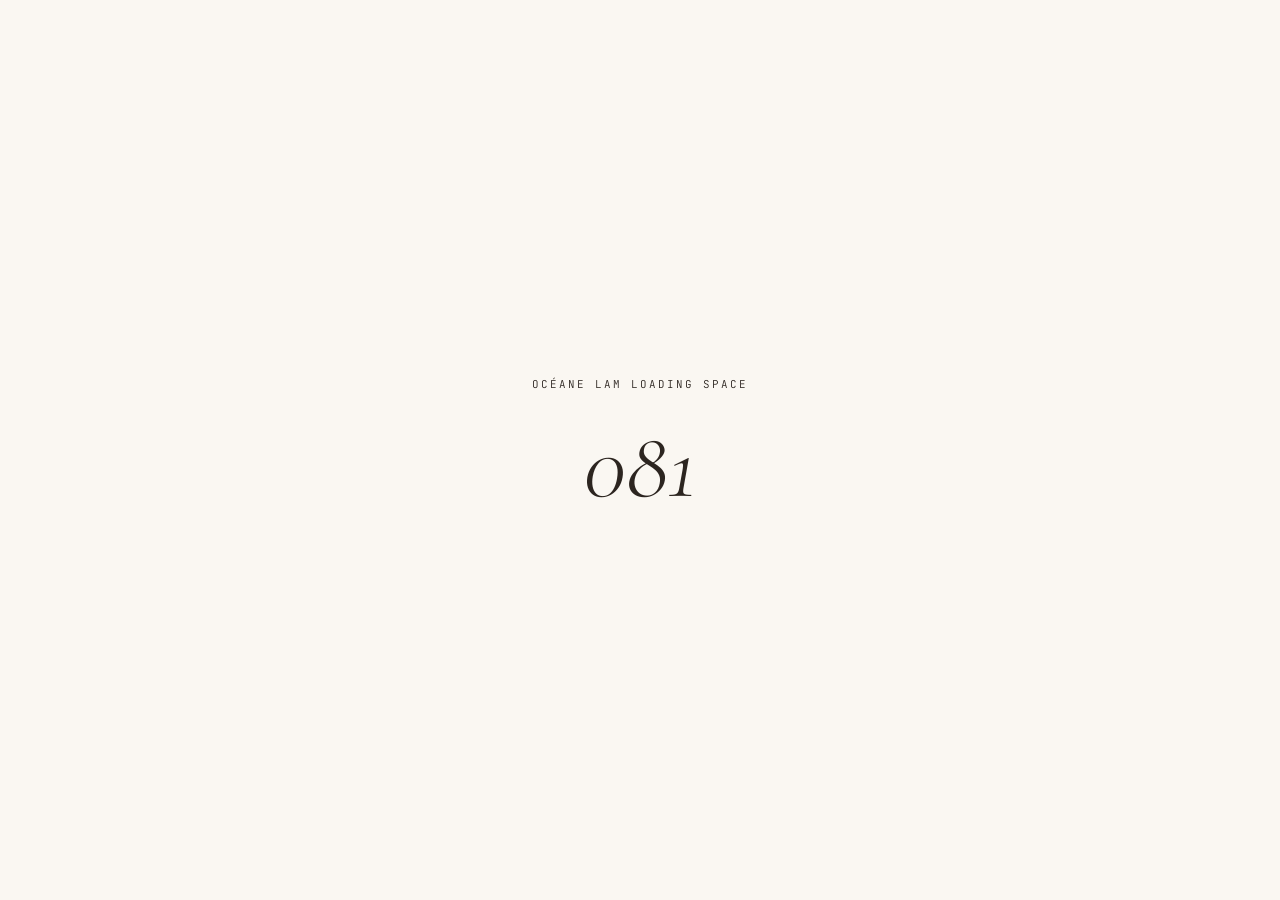
==== commit cef68462: "Reposition Room 01 text to top on mobile for balanced layout" ====
--- a/index.html
+++ b/index.html
@@ -1585,42 +1585,58 @@
       }
 
       .r1 .r1-side,
-      .r1 .r1-edge {
+      .r1 .r1-edge,
+      .r1 .r1-rule,
+      .r1 .r1-label.r {
         display: none;
       }
 
+      .r1 .r1-label.l {
+        position: absolute;
+        top: 9.5%;
+        left: clamp(0.9rem, 4vw, 1.6rem);
+        font-size: 0.62rem;
+        letter-spacing: 0.14em;
+        margin: 0;
+      }
+
       .r1 .r1-block {
+        position: absolute;
+        top: calc(9.5% + 1.4rem);
+        bottom: auto;
         left: clamp(0.9rem, 4vw, 1.6rem);
         right: clamp(0.9rem, 4vw, 1.6rem);
         max-width: calc(100vw - 1.8rem);
-        bottom: 4.2rem;
+      }
+
+      .r1-titles {
+        gap: 0.35rem;
+        margin-bottom: 0.7rem;
       }
 
       .r1 .r1-name {
-        font-size: clamp(1.95rem, 8.5vw, 3.2rem);
-        line-height: 0.96;
+        font-size: clamp(2rem, 7.8vw, 3rem);
+        line-height: 0.95;
+      }
+
+      .r1 .r1-divider {
+        width: 45px;
+        height: 1.5px;
+        margin: 0.2rem 0;
       }
 
       .r1 .r1-formation {
-        font-size: clamp(1.15rem, 5.2vw, 1.75rem);
-        margin-top: 0.25rem;
+        font-size: clamp(0.98rem, 4vw, 1.4rem);
+        line-height: 1.2;
+        margin-top: 0.15rem;
       }
 
       .r1 .r1-block .lead {
-        font-size: 0.84rem;
-        line-height: 1.6;
+        font-size: clamp(0.75rem, 2.8vw, 0.85rem);
+        line-height: 1.52;
         padding-left: 0.75rem;
-        margin-top: 0.75rem;
-      }
-
-      .r1 .r1-label.r {
-        display: none;
-      }
-
-      .r1 .r1-label.l {
-        top: 13%;
-        left: clamp(1rem, 4vw, 2rem);
-        font-size: 0.62rem;
+        margin-top: 0.45rem;
+        max-width: min(88vw, 29rem);
       }
 
       .nav-title {
@@ -1794,21 +1810,27 @@
         margin-bottom: 0.35rem;
       }
 
+      .r1 .r1-label.l {
+        top: 8.8%;
+        font-size: 0.56rem;
+      }
+
+      .r1 .r1-block {
+        top: calc(8.8% + 1.25rem);
+        bottom: auto;
+      }
+
       .r1 .r1-name {
-        font-size: clamp(1.7rem, 9vw, 2.4rem);
+        font-size: clamp(1.75rem, 8.2vw, 2.35rem);
       }
 
       .r1 .r1-formation {
-        font-size: clamp(1.05rem, 5.5vw, 1.4rem);
-      }
-
-      .r1 .r1-block {
-        bottom: 3.8rem;
+        font-size: clamp(0.92rem, 4.2vw, 1.15rem);
       }
 
       .r1 .r1-block .lead {
-        font-size: 0.78rem;
-        line-height: 1.55;
+        font-size: 0.74rem;
+        line-height: 1.45;
       }
 
       .copy-center .big {
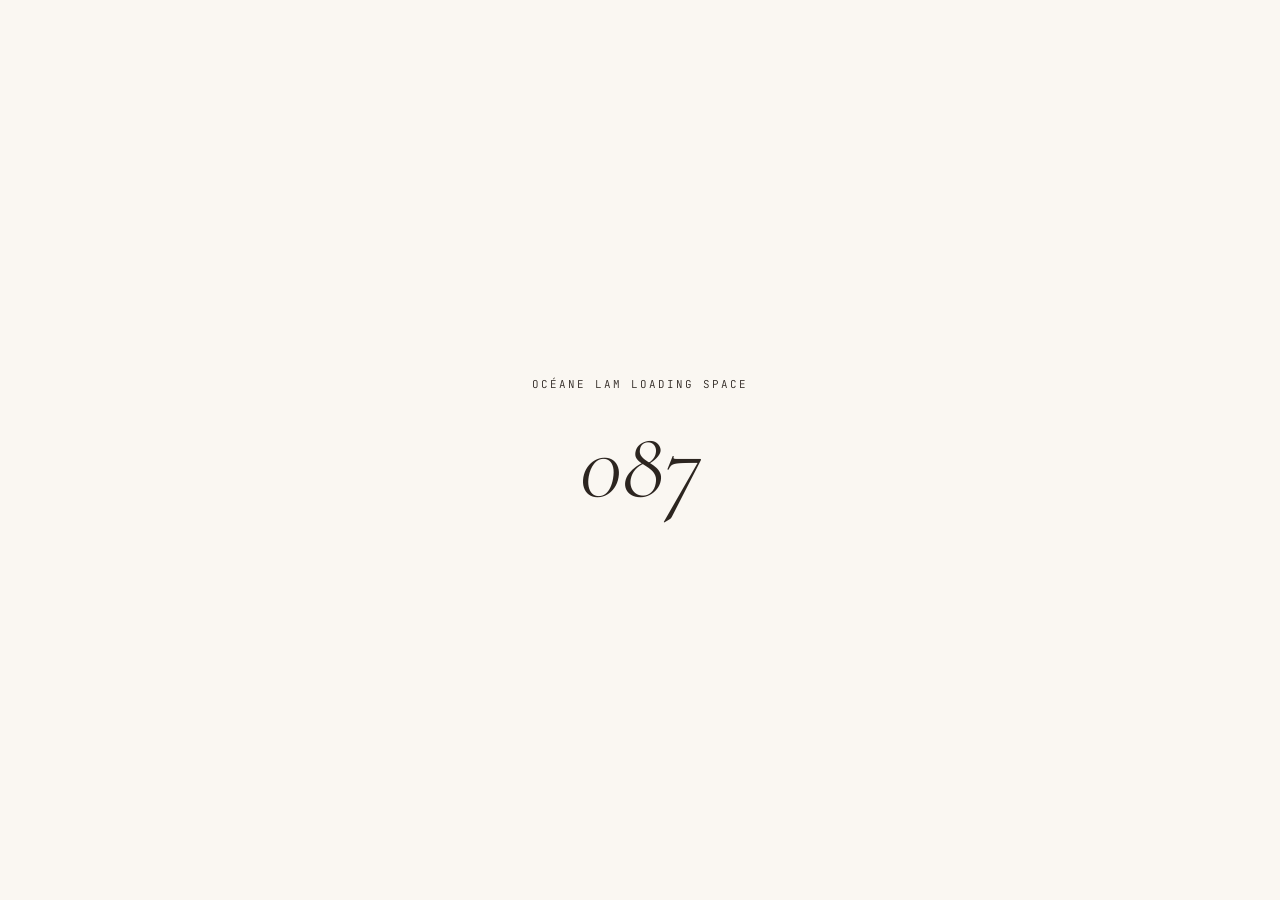
==== commit 62790937: "Ajout du stage Atelier PHUONG dans la piece Experience et mise a jour du CV" ====
--- a/index.html
+++ b/index.html
@@ -1986,19 +1986,25 @@
         <img class="layer bg" src="./assets/room2-bg.webp" alt="Architectural gallery">
         <img class="layer fore" src="./assets/room2-fore.webp" alt="" aria-hidden="true">
 
-        <!-- Hotspot: Internship at Officience -->
-        <button class="hotspot mobile-flank-left" id="hotspot-officience" data-project="officience" style="top:56%;left:52%"
+        <!-- Hotspot 2A: Internship at Officience -->
+        <button class="hotspot mobile-flank-left" id="hotspot-officience" data-project="officience" style="top:48%;left:46%"
           aria-label="Internship at Officience: UX/UI &amp; Digital Marketing">
           <span class="hotspot-trigger"><span class="dot"></span></span>
-          <span class="hotspot-badge"><span class="badge-action">Explore →</span><span class="badge-text">Internship :
-              Officience</span></span>
+          <span class="hotspot-badge"><span class="badge-action">Explore →</span><span class="badge-text">Stage : Officience</span></span>
+        </button>
+
+        <!-- Hotspot 2B: Internship at Atelier PHUONG -->
+        <button class="hotspot mobile-flank-left" id="hotspot-phuong" data-project="phuong" style="top:63%;left:68%"
+          aria-label="Internship at Atelier PHUONG: Website, Photography &amp; Social Media">
+          <span class="hotspot-trigger"><span class="dot"></span></span>
+          <span class="hotspot-badge"><span class="badge-action">Explore →</span><span class="badge-text">Stage : Atelier PHUONG</span></span>
         </button>
       </div>
 
       <div class="copy copy-left">
         <p class="mono kicker">02 Professional Experience</p>
         <h2 class="big">CORPORATE IMPACT<br><span class="it">&amp; EXPERIENCES</span></h2>
-        <p class="sub">Product Design, User Research &amp; Digital Marketing</p>
+        <p class="sub">Product Design, Web Platforms &amp; Digital Strategy</p>
       </div>
     </section>
 
@@ -2105,7 +2111,7 @@
               rel="noopener noreferrer">
               <span class="mono">LinkedIn Network</span>linkedin.com/in/océane-lam
             </a>
-            <a id="contact-cv" href="./my_cv/cv_lam_oceane_fr.pdf" target="_blank" rel="noopener noreferrer">
+            <a id="contact-cv" href="./my_cv/cv_lam_oceane_fr.pdf?v=20261120" target="_blank" rel="noopener noreferrer">
               <span class="mono">Curriculum Vitae</span>Download Resume (PDF) ↓
             </a>
           </div>
@@ -2191,9 +2197,11 @@
           // Room 2
           r2Kicker: '02 Professional Experience',
           r2Title: 'CORPORATE IMPACT<br><span class="it">&amp; EXPERIENCES</span>',
-          r2Sub: 'Product Design, User Research &amp; Digital Marketing',
+          r2Sub: 'Product Design, Web Platforms &amp; Digital Strategy',
           hotspotOfficienceAction: 'Explore →',
-          hotspotOfficienceText: 'Internship : Officience',
+          hotspotOfficienceText: 'Stage : Officience',
+          hotspotPhuongAction: 'Explore →',
+          hotspotPhuongText: 'Stage : Atelier PHUONG',
 
           // Room 3
           r3Kicker: '03 Hardware &amp; Makers',
@@ -2249,9 +2257,11 @@
           // Room 2
           r2Kicker: '02 Expérience Professionnelle',
           r2Title: 'IMPACT EN ENTREPRISE<br><span class="it">&amp; EXPÉRIENCES</span>',
-          r2Sub: 'Design Produit, Recherche Utilisateur &amp; Marketing Digital',
+          r2Sub: 'Design Produit, Plateformes Web &amp; Stratégie Digitale',
           hotspotOfficienceAction: 'Explorer →',
           hotspotOfficienceText: 'Stage : Officience',
+          hotspotPhuongAction: 'Explorer →',
+          hotspotPhuongText: 'Stage : Atelier PHUONG',
 
           // Room 3
           r3Kicker: '03 Hardware &amp; Makers',
@@ -2300,7 +2310,7 @@
             date: 'Master 2 : ESILV Paris',
             tags: ['Master 2 Creative Tech', 'Iterative Prototyping', 'Project-Based Learning', 'Video Editing', 'Sports & Discipline'],
             pdf: {
-              url: './my_cv/cv_lam_oceane_fr.pdf',
+              url: './my_cv/cv_lam_oceane_fr.pdf?v=20261120',
               label: 'Download CV (PDF) ↓'
             },
             text: `I am currently an **engineering student** in my first year of a Master’s degree in **Creative Technology**, a multidisciplinary curriculum blending **software development**, **emerging technology**, and **creative design**.
@@ -2315,7 +2325,7 @@
             date: 'Master 2 : ESILV Paris',
             tags: ['Master 2 Creative Tech', 'Prototypage Itératif', 'Pédagogie par Projet', 'Montage Vidéo', 'Sport & Discipline'],
             pdf: {
-              url: './my_cv/cv_lam_oceane_fr.pdf',
+              url: './my_cv/cv_lam_oceane_fr.pdf?v=20261120',
               label: 'Télécharger le CV (PDF) ↓'
             },
             text: `Je suis actuellement **étudiante ingénieure** en première année de Master en **Creative Technology**, un cursus pluridisciplinaire alliant **développement logiciel**, **technologies émergentes** et **design créatif**.
@@ -2370,6 +2380,55 @@
 - **Marketing Digital** : Conception et déploiement de supports de communication multimédias (identités visuelles, pitch decks, vidéos promotionnelles) pour soutenir le lancement et la visibilité de l'application.
 
 Cette opportunité me permet d'évoluer dans un **environnement international** et d'acquérir une **vision globale à 360° du cycle de vie produit**, de la phase d'idéation jusqu'au déploiement sur le marché.`
+          }
+        },
+
+        // Stage chez Atelier PHUONG Paris
+        phuong: {
+          carousel: true,
+          topImages: [
+            './stage_atelier_phuong/phuong_site_overview.png',
+            './stage_atelier_phuong/phuong_site_home.png',
+            './stage_atelier_phuong/phuong_site_content.png',
+            './stage_atelier_phuong/phuong_site_gallery.png'
+          ],
+          galleryImages: [
+            './stage_atelier_phuong/phuong_social_media.jpeg',
+            './stage_atelier_phuong/phuong_logo.png'
+          ],
+          en: {
+            category: 'Internship : Atelier PHUONG',
+            title: 'Internship at Atelier PHUONG: Website, Social Media & Visual Content',
+            date: 'Jul. 2024 to Sept. 2024 (3 months) | Paris',
+            tags: ['Internship : Atelier PHUONG', 'WordPress Website', 'Social Media Strategy', 'Content Creation', 'Photography & Video', 'Fine Arts'],
+            text: `**3-month internship** at **Atelier PHUONG**, a fine arts and custom framing studio in Paris. The mission focused on **deploying and managing the company's online presence**, enhancing artwork presentation, and optimizing digital visibility.
+
+Key missions and achievements:
+
+- **Website Architecture & Management (WordPress)** : Deploying, structuring, and maintaining the company's official website using **WordPress**. Streamlining user journeys, catalog navigation, and search engine optimization (**SEO**) to engage art collectors and enthusiasts.
+
+- **Social Media Strategy & Community Growth** : Planning and executing editorial calendars, curating aesthetic feeds, and growing the brand's online community through targeted engagement.
+
+- **Artwork Photography & Creative Direction** : Directing in-studio photo shoots of fine art pieces, framing crafts, and artistic textures. Meticulous attention to lighting, composition, and color calibration to capture the authenticity of each creation.
+
+- **Video Editing & Social Content Production** : Producing and editing dynamic short-form videos and behind-the-scenes reels highlighting traditional artisanal techniques and attracting qualified organic reach.`
+          },
+          fr: {
+            category: 'Stage : Atelier PHUONG',
+            title: 'Stage chez Atelier PHUONG : Site Web, Réseaux Sociaux & Contenus Visuels',
+            date: 'Juil. 2024 à Sept. 2024 (3 mois) | Paris',
+            tags: ['Stage : Atelier PHUONG', 'Site Web WordPress', 'Gestion Réseaux Sociaux', 'Production de Contenus', 'Photographie & Vidéo', 'Arts Plastiques'],
+            text: `Stage de **3 mois** au sein de l'**Atelier PHUONG**, compagnie d'arts plastiques et d'encadrement d'art à Paris. Mission axée sur le **déploiement et la gestion de la présence en ligne**, la valorisation des œuvres et l'optimisation de la visibilité numérique.
+
+Missions et réalisations clés :
+
+- **Conception & Gestion du Site Web (WordPress)** : Déploiement, structuration des pages et mise à jour continue du site internet sur **WordPress**. Optimisation de l'ergonomie, de l'arborescence et du référencement naturel (**SEO**) pour attirer une clientèle d'amateurs d'art et de collectionneurs.
+
+- **Stratégie & Gestion des Réseaux Sociaux** : Élaboration du calendrier éditorial, animation des comptes de la compagnie et développement de la communauté en ligne pour accroître l'engagement et la visibilité de la marque.
+
+- **Création de Contenus & Photographie** : Prise de vue photographique professionnelle des créations, toiles et réalisations d'art plastique en atelier. Travail soigné sur la lumière, le cadrage et la colorimétrie pour restituer fidèlement la texture et l'émotion des œuvres.
+
+- **Montage Vidéo & Formats Courts** : Réalisation, montage et étalonnage de vidéos dynamiques (Reels, capsules en coulisses) illustrant le savoir-faire artisanal de l'atelier, générant de la visibilité et du trafic qualifié.`
           }
         },
 
@@ -3328,6 +3387,11 @@
           const a = $('.badge-action', hOff); if (a) a.textContent = t.hotspotOfficienceAction;
           const b = $('.badge-text', hOff); if (b) b.textContent = t.hotspotOfficienceText;
         }
+        const hPhuong = $('#hotspot-phuong');
+        if (hPhuong) {
+          const a = $('.badge-action', hPhuong); if (a) a.textContent = t.hotspotPhuongAction;
+          const b = $('.badge-text', hPhuong); if (b) b.textContent = t.hotspotPhuongText;
+        }
 
         // Room 3
         const r3 = $('#room3');
